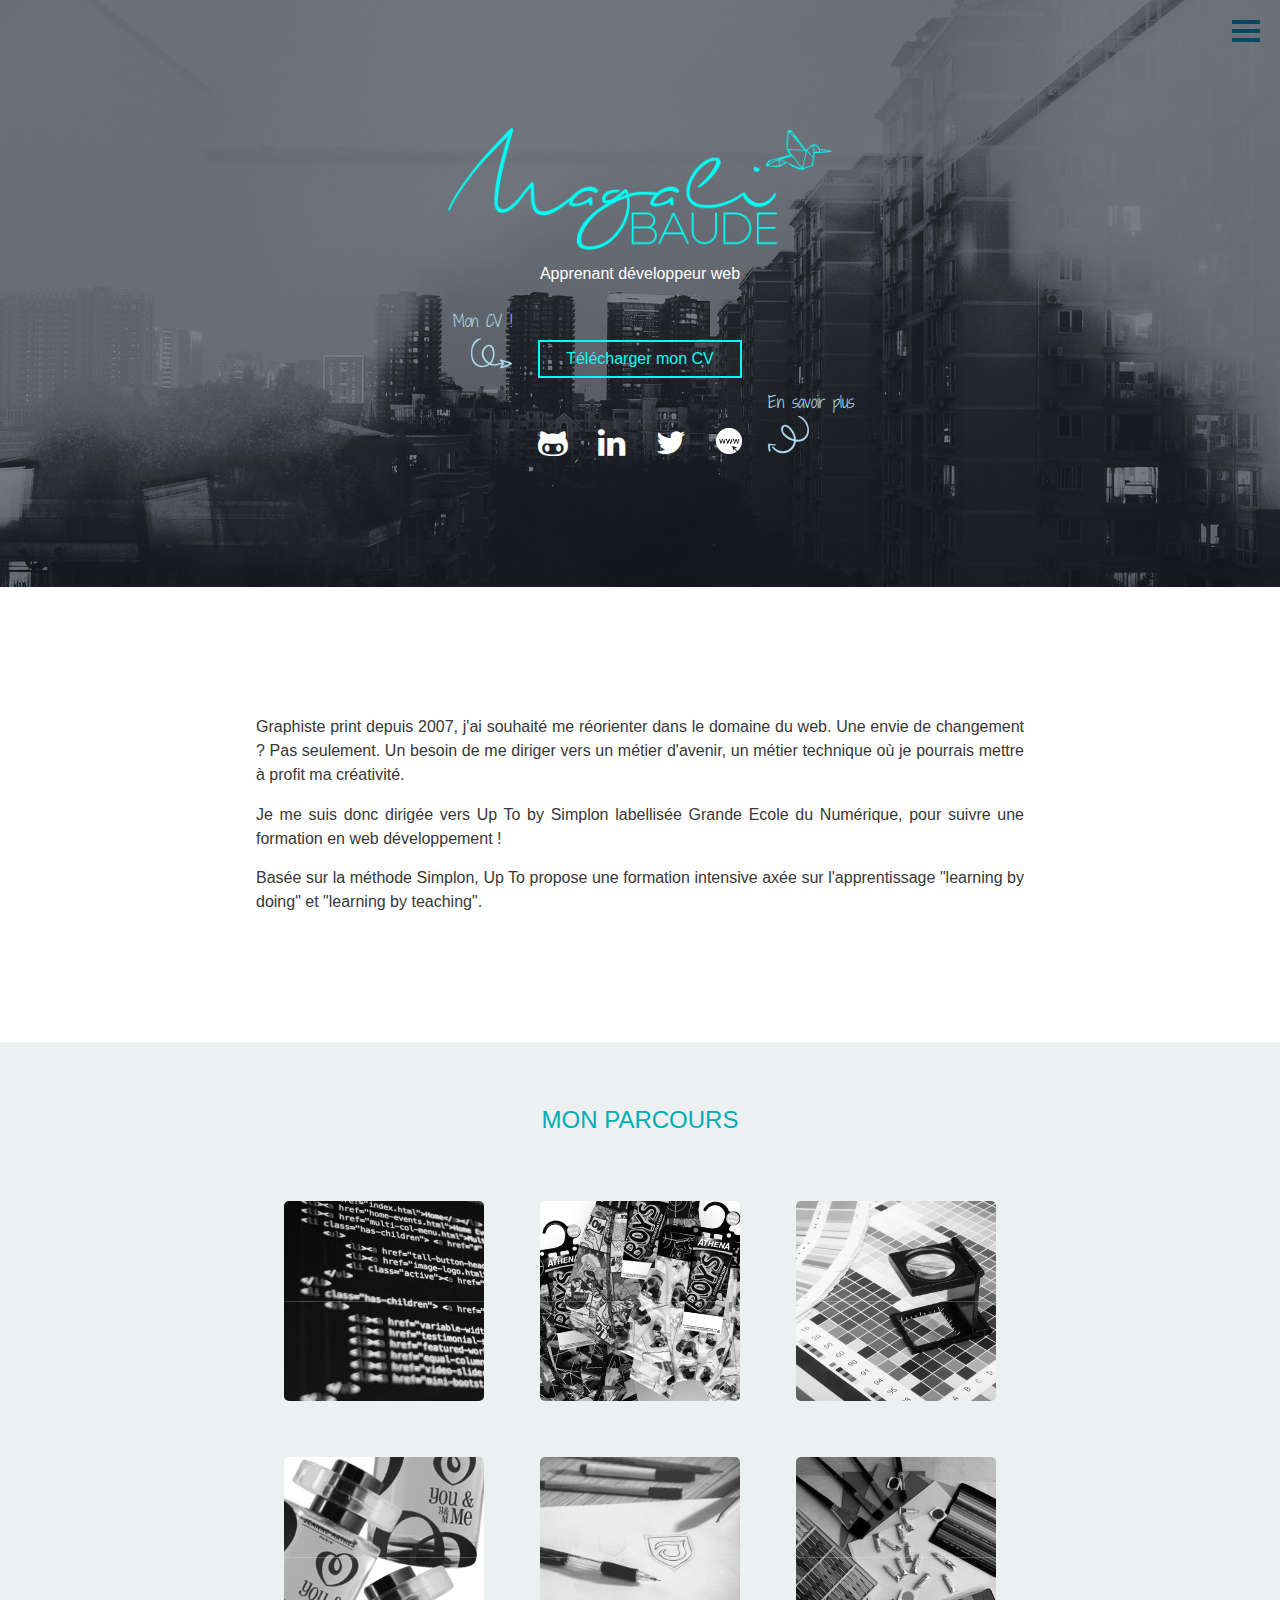
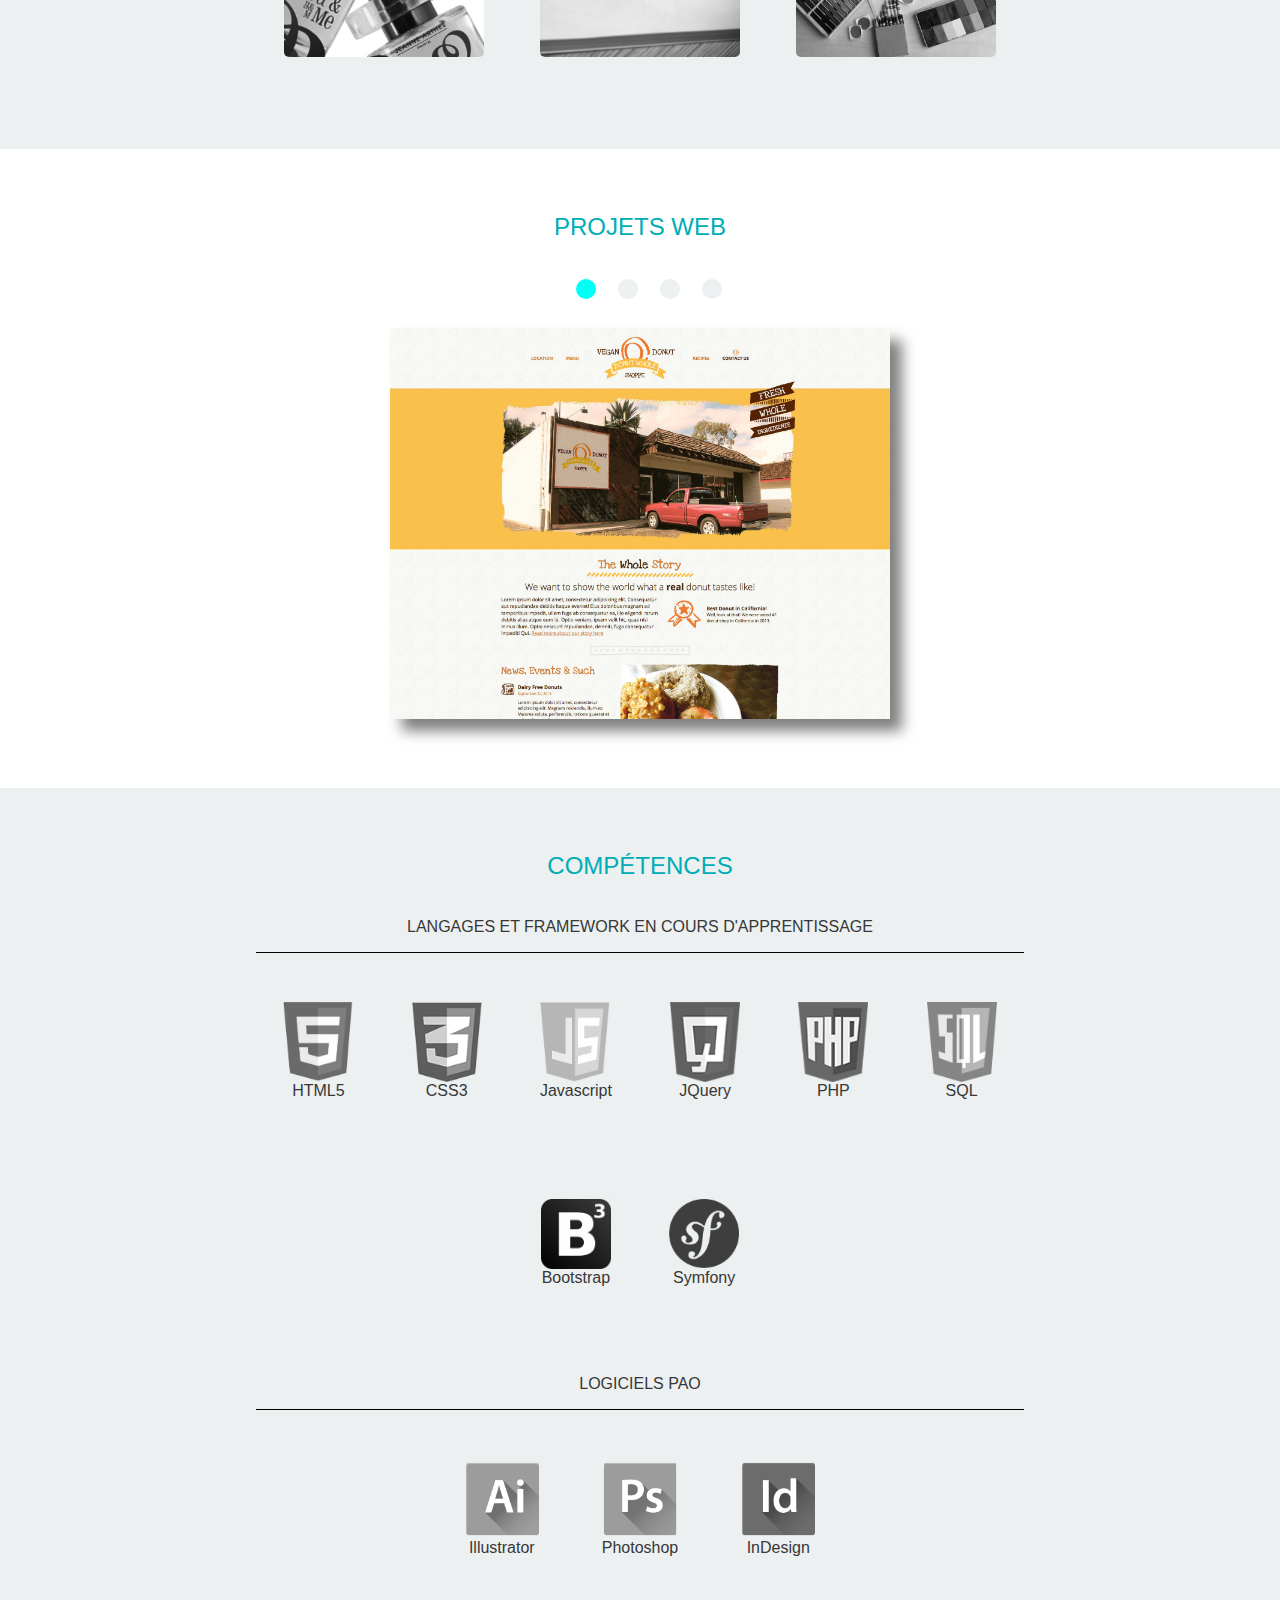
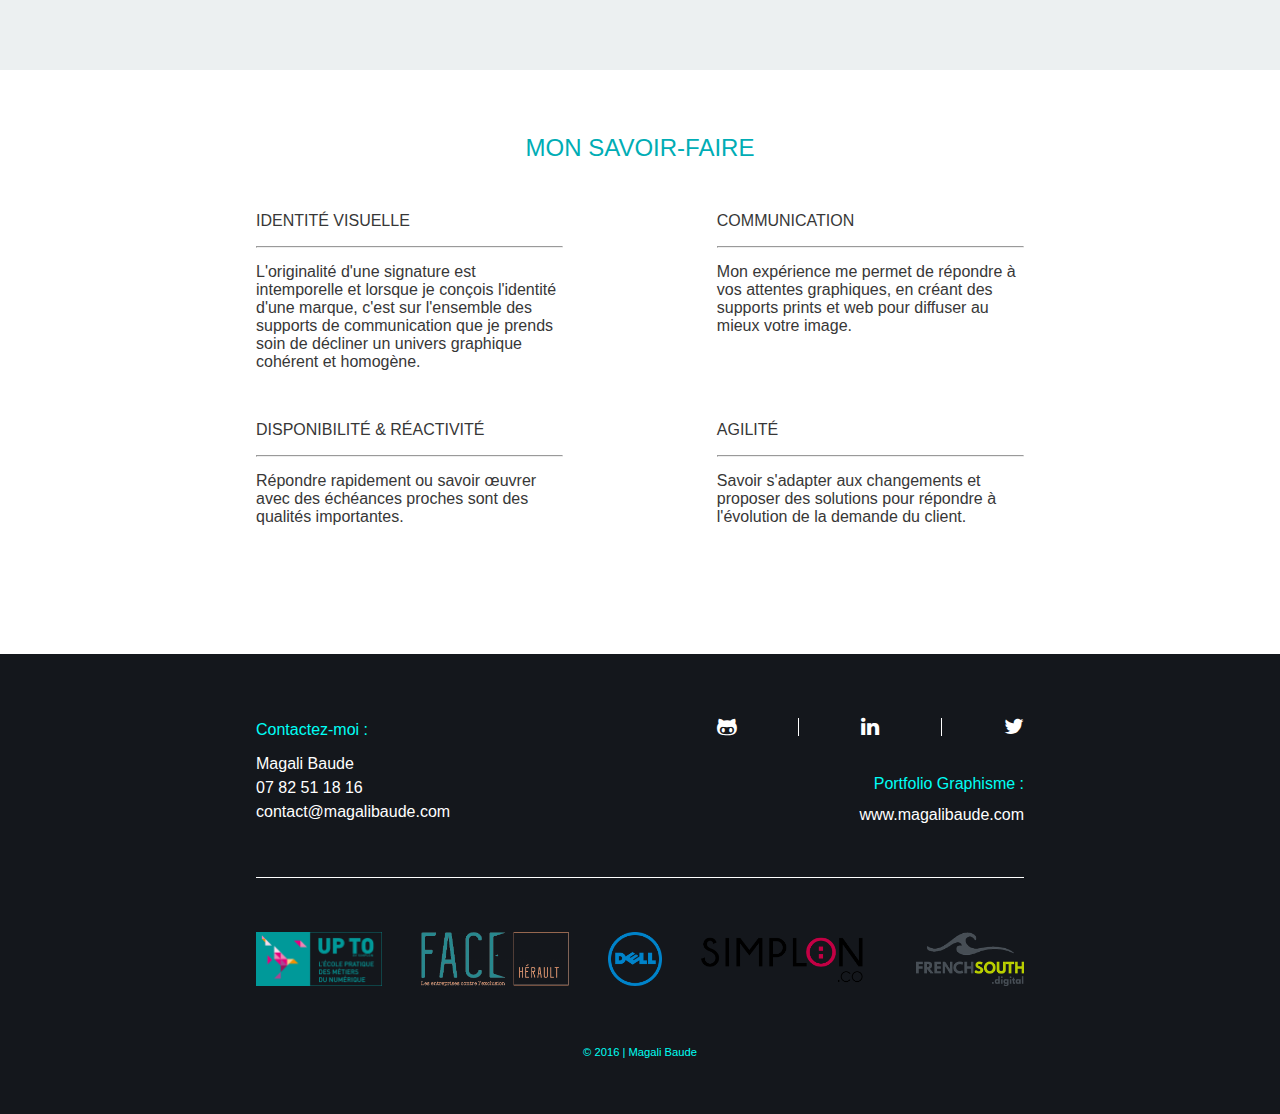
==== index.html @ 412b6a0e "nouveau dépot" ====
<!DOCTYPE html>
<html>
<head>
	<link rel="icon" type="image/png" href="images/favicon.png">

	<title>CV Magali Baude</title>

	<meta charset="utf-8">
	<link rel="stylesheet" href="css/normalize.css">
	<link rel="stylesheet" href="http://cdnjs.cloudflare.com/ajax/libs/font-awesome/4.6.3/css/font-awesome.min.css">
	<link rel="stylesheet" href="css/mosaique.css">
	<link rel="stylesheet" type="text/css" href="css/style.css">
</head>

<body>

	<!-- Menu ++++++++++++++++++++++++++ -->
	<div id="menu">
		<input class="burger-check" id="burger-check" type="checkbox"><label for="burger-check" class="burger"></label>
		<nav id="navigation1" class="navigation">
			<ul>
				<li><a href="#presentation" class="smoothScroll">Présentation</a></li>
				<li><a href="#parcours" class="smoothScroll">Parcours</a></li>
				<li><a href="#projets" class="smoothScroll">Projets Web</a></li>
				<li><a href="#competences" class="smoothScroll">Compétences</a></li>
				<li><a href="#savoir" class="smoothScroll">Mon Savoir-Faire</a></li>
				<li><a href="#contact" class="smoothScroll">Contact</a></li>
			</ul>
		</nav>
	</div>
	<!-- fin menu +++++++++++++++++++++ -->

	<!-- Header ++++++++++++++++++++++++ -->
	<header>

		<div class="titre">
			<img src="images/signature.png">
			<h1>Apprenant développeur web</h1>

			<div class="downloadcv">
				<div class="cv_left">
					<p>Mon CV !</p>
					<img src="images/swirly-arrow.svg">
				</div>
				<div class="cv_center">
					<div class="border">
						<a href="images/CV_Magali-Baude_2016.pdf" target="_blank">Télécharger mon CV</a>
						</div>
				</div>
				<div class="cv_right"></div>
			</div>

			<div class="suivre">
				<!-- <div class="container"> -->
					<div class="suivre_left"></div>

					<div class="social_icon">
						<a href="https://github.com/magbd" title="Github" target="_blank"><i class="fa fa-github-alt fa-2x" aria-hidden="true"></i></a>

						<a href="https://www.linkedin.com/in/magalibaude" title="Linkedin" target="_blank"><i class="fa fa-linkedin fa-2x" aria-hidden="true"></i></a>

						<a href="https://twitter.com/MagaliBaude" title="Twitter" target="_blank"><i class="fa fa-twitter fa-2x" aria-hidden="true"></i></a>

						<a href="http://magalibaude.com/" title="Portfolio Graphisme" target="_blank"><img src="images/internet_blanc.png"></a>
					</div>

					<div class="suivre_right">
					<p>En savoir plus</p>
						<img class="arrow" src="images/scribble.svg">
					</div>

				<!-- </div> -->
			</div>

		</div>

	</header>
	<!-- fin header +++++++++++++++++++++ -->

	<!-- Présentation ++++++++++++++++++ -->
	<div id="presentation">
		<div class="container">

			<div>
				<p>Graphiste print depuis 2007, j'ai souhaité me réorienter dans le domaine du web. Une envie de changement ? Pas seulement. Un besoin de me diriger vers un métier d'avenir, un métier technique où je pourrais mettre à profit ma créativité.</p>
				<p>Je me suis donc dirigée vers Up To by Simplon labellisée Grande Ecole du Numérique, pour suivre une formation en web développement !</p>
				<p>Basée sur la méthode Simplon, Up To propose une formation intensive axée sur l'apprentissage "learning by doing" et "learning by teaching".</p>
			</div>

		</div>
	</div>
	<!-- fin presentation ++++++++++++++++++ -->

	<!-- Parcours ++++++++++++++++++++++++++ -->
	<div id="parcours">
		<div class="container">

			<h2>Mon parcours</h2>
			<!--<hr>-->

			<!-- ///////////////// -->
			<div class='mosaique'>
				<ul>

					<li>
						<a class='normal' href='#'>
							<img src="images/200x200_web.jpg">

							<g>
								<path d='M 68.9708 24.8623 L 60.4554 2.3018 C 59.9641 0.7017 58.1628 -0.2583 56.5252 0.3817 L 1.9822 20.2222 C 0.3822 20.7022 -0.4179 22.6222 0.2222 24.2223 L 8.8624 47.7797 L 8.8624 35.1484 C 8.8624 29.5024 13.3425 24.8623 18.8857 24.8623 L 32.9442 24.8623 L 50.63 12.862 L 60.7829 24.8623 L 68.9708 24.8623 L 68.9708 24.8623 ZM 77.098 32.0625 L 18.8857 32.0625 C 17.2512 32.0625 16.0625 33.4511 16.0625 35.1484 L 16.0625 72.8491 C 16.0625 74.5477 17.2512 75.9375 18.8857 75.9375 L 77.098 75.9375 C 78.742 75.9375 79.9376 74.5477 79.9376 72.8491 L 79.9376 35.1484 C 79.9376 33.4511 78.742 32.0625 77.098 32.0625 L 77.098 32.0625 ZM 73.0626 68.0625 L 23.9375 68.0625 L 23.9375 61.0852 L 31.4704 43.7232 L 42.7696 57.6777 L 53.4138 46.8062 L 67.1695 41.9375 L 73.0626 55.0815 L 73.0626 68.0625 L 73.0626 68.0625 Z'></path>
							</g>
						</a>
						<div class='info'>
							<h3>2016 / 2017</h3>
							<p>Formation de 9 mois <br>Web Développeur</p>
							<img src="images/upto.png">
							<div class="lieu"><p>Montpellier (34)</p></div>
						</div>
					</li>

					<li>
						<a class='normal' href='#'>
							<img src="images/200x200_textile.jpg">
							<g>
								<path d='M 68.9708 24.8623 L 60.4554 2.3018 C 59.9641 0.7017 58.1628 -0.2583 56.5252 0.3817 L 1.9822 20.2222 C 0.3822 20.7022 -0.4179 22.6222 0.2222 24.2223 L 8.8624 47.7797 L 8.8624 35.1484 C 8.8624 29.5024 13.3425 24.8623 18.8857 24.8623 L 32.9442 24.8623 L 50.63 12.862 L 60.7829 24.8623 L 68.9708 24.8623 L 68.9708 24.8623 ZM 77.098 32.0625 L 18.8857 32.0625 C 17.2512 32.0625 16.0625 33.4511 16.0625 35.1484 L 16.0625 72.8491 C 16.0625 74.5477 17.2512 75.9375 18.8857 75.9375 L 77.098 75.9375 C 78.742 75.9375 79.9376 74.5477 79.9376 72.8491 L 79.9376 35.1484 C 79.9376 33.4511 78.742 32.0625 77.098 32.0625 L 77.098 32.0625 ZM 73.0626 68.0625 L 23.9375 68.0625 L 23.9375 61.0852 L 31.4704 43.7232 L 42.7696 57.6777 L 53.4138 46.8062 L 67.1695 41.9375 L 73.0626 55.0815 L 73.0626 68.0625 L 73.0626 68.0625 Z'></path>
							</g>
						</a>
						<div class='info'>
							<h3>2015 / 2013</h3>
							<p>Graphiste <br> Groupe Eminence</p>
							<img src="images/eminence.png">
							<div class="lieu"><p>Aimargues (30)</p></div>
						</div>
					</li>

					<li>
						<a class='normal' href='#'>
							<img src="images/200x200_imprimerie2.jpg">
							<g>
								<path d='M 68.9708 24.8623 L 60.4554 2.3018 C 59.9641 0.7017 58.1628 -0.2583 56.5252 0.3817 L 1.9822 20.2222 C 0.3822 20.7022 -0.4179 22.6222 0.2222 24.2223 L 8.8624 47.7797 L 8.8624 35.1484 C 8.8624 29.5024 13.3425 24.8623 18.8857 24.8623 L 32.9442 24.8623 L 50.63 12.862 L 60.7829 24.8623 L 68.9708 24.8623 L 68.9708 24.8623 ZM 77.098 32.0625 L 18.8857 32.0625 C 17.2512 32.0625 16.0625 33.4511 16.0625 35.1484 L 16.0625 72.8491 C 16.0625 74.5477 17.2512 75.9375 18.8857 75.9375 L 77.098 75.9375 C 78.742 75.9375 79.9376 74.5477 79.9376 72.8491 L 79.9376 35.1484 C 79.9376 33.4511 78.742 32.0625 77.098 32.0625 L 77.098 32.0625 ZM 73.0626 68.0625 L 23.9375 68.0625 L 23.9375 61.0852 L 31.4704 43.7232 L 42.7696 57.6777 L 53.4138 46.8062 L 67.1695 41.9375 L 73.0626 55.0815 L 73.0626 68.0625 L 73.0626 68.0625 Z'></path>
							</g>
						</a>
						<div class='info'>
							<h3>2012 / 2011</h3>
							<p>Opérateur PAO <br>Imprimerie Typ'offset</p>
							<img src="images/logo-typoffset_noir.png">
							<div class="lieu"><p>Béziers (34)</p></div>
						</div>
					</li>

					<li>
						<a class='normal' href='#'>
							<img src="images/200x200_parfum.jpg">
							<g>
								<path d='M 68.9708 24.8623 L 60.4554 2.3018 C 59.9641 0.7017 58.1628 -0.2583 56.5252 0.3817 L 1.9822 20.2222 C 0.3822 20.7022 -0.4179 22.6222 0.2222 24.2223 L 8.8624 47.7797 L 8.8624 35.1484 C 8.8624 29.5024 13.3425 24.8623 18.8857 24.8623 L 32.9442 24.8623 L 50.63 12.862 L 60.7829 24.8623 L 68.9708 24.8623 L 68.9708 24.8623 ZM 77.098 32.0625 L 18.8857 32.0625 C 17.2512 32.0625 16.0625 33.4511 16.0625 35.1484 L 16.0625 72.8491 C 16.0625 74.5477 17.2512 75.9375 18.8857 75.9375 L 77.098 75.9375 C 78.742 75.9375 79.9376 74.5477 79.9376 72.8491 L 79.9376 35.1484 C 79.9376 33.4511 78.742 32.0625 77.098 32.0625 L 77.098 32.0625 ZM 73.0626 68.0625 L 23.9375 68.0625 L 23.9375 61.0852 L 31.4704 43.7232 L 42.7696 57.6777 L 53.4138 46.8062 L 67.1695 41.9375 L 73.0626 55.0815 L 73.0626 68.0625 L 73.0626 68.0625 Z'></path>
							</g>
						</a>
						<div class='info'>
							<h3>2010 / 2007</h3>
							<p>Graphiste <br>Groupe Arthes</p>
							<img src="images/logo-arthes_noir.png">
							<div class="lieu"><p>Grasse (06)</p></div>
						</div>
					</li>

					<li>
						<a class='normal' href='#'>
							<img src="images/200x200_bts.jpg">
							<g>
								<path d='M 68.9708 24.8623 L 60.4554 2.3018 C 59.9641 0.7017 58.1628 -0.2583 56.5252 0.3817 L 1.9822 20.2222 C 0.3822 20.7022 -0.4179 22.6222 0.2222 24.2223 L 8.8624 47.7797 L 8.8624 35.1484 C 8.8624 29.5024 13.3425 24.8623 18.8857 24.8623 L 32.9442 24.8623 L 50.63 12.862 L 60.7829 24.8623 L 68.9708 24.8623 L 68.9708 24.8623 ZM 77.098 32.0625 L 18.8857 32.0625 C 17.2512 32.0625 16.0625 33.4511 16.0625 35.1484 L 16.0625 72.8491 C 16.0625 74.5477 17.2512 75.9375 18.8857 75.9375 L 77.098 75.9375 C 78.742 75.9375 79.9376 74.5477 79.9376 72.8491 L 79.9376 35.1484 C 79.9376 33.4511 78.742 32.0625 77.098 32.0625 L 77.098 32.0625 ZM 73.0626 68.0625 L 23.9375 68.0625 L 23.9375 61.0852 L 31.4704 43.7232 L 42.7696 57.6777 L 53.4138 46.8062 L 67.1695 41.9375 L 73.0626 55.0815 L 73.0626 68.0625 L 73.0626 68.0625 Z'></path>
							</g>
						</a>
						<div class='info'>
							<h3>2006 / 2004</h3>
							<p>BTS <br>Communication Visuelle <br>option graphisme, édition, publicité</p>
							<div class="lieu"><p>Lycée La Tourrache <br>Toulon (83)</p></div>

						</div>
					</li>

					<li>
						<a class='normal' href='#'>
							<img src="images/200x200_manaa.jpg">
							<g>
								<path d='M 68.9708 24.8623 L 60.4554 2.3018 C 59.9641 0.7017 58.1628 -0.2583 56.5252 0.3817 L 1.9822 20.2222 C 0.3822 20.7022 -0.4179 22.6222 0.2222 24.2223 L 8.8624 47.7797 L 8.8624 35.1484 C 8.8624 29.5024 13.3425 24.8623 18.8857 24.8623 L 32.9442 24.8623 L 50.63 12.862 L 60.7829 24.8623 L 68.9708 24.8623 L 68.9708 24.8623 ZM 77.098 32.0625 L 18.8857 32.0625 C 17.2512 32.0625 16.0625 33.4511 16.0625 35.1484 L 16.0625 72.8491 C 16.0625 74.5477 17.2512 75.9375 18.8857 75.9375 L 77.098 75.9375 C 78.742 75.9375 79.9376 74.5477 79.9376 72.8491 L 79.9376 35.1484 C 79.9376 33.4511 78.742 32.0625 77.098 32.0625 L 77.098 32.0625 ZM 73.0626 68.0625 L 23.9375 68.0625 L 23.9375 61.0852 L 31.4704 43.7232 L 42.7696 57.6777 L 53.4138 46.8062 L 67.1695 41.9375 L 73.0626 55.0815 L 73.0626 68.0625 L 73.0626 68.0625 Z'></path>
							</g>
						</a>
						<div class='info'>
							<h3>2004 / 2003</h3>
							<p>Mise à niveau <br>Arts Appliqués</p>
							<div class="lieu"><p>Lycée Jean Monnet<br>Montpellier (34)</p></div>
						</div>
					</li>
				</ul>
			</div>
			<!-- fin mosaique ///////////////// -->
		</div>
	</div>
	<!-- fin parcours ++++++++++++++++++++++++ -->

	<!-- Caroussel +++++++++++++++++++++++++++ -->
	<div id="projets" class="caroussel">
		<div class="container">

			<h2>Projets Web</h2>

			<div class='caroussel_diapo1'>
				<input checked id="carou_un" name="rotation" type="radio">
				<label for="carou_un"></label>
				<input id="carou_deux" name="rotation" type="radio">
				<label for="carou_deux"></label>
				<input id="carou_trois" name="rotation" type="radio">
				<label for="carou_trois"></label>
				<input id="carou_quatre" name="rotation" type="radio">
				<label for="carou_quatre"></label>
<!-- 				<input id="carou_cinq" name="rotation" type="radio">
				<label for="carou_cinq"></label>
				<input id="carou_six" name="rotation" type="radio">
				<label for="carou_six"></label>
				<input id="carou_sept" name="rotation" type="radio">
				<label for="carou_sept"></label>
				<input id="carou_huit" name="rotation" type="radio">
				<label for="carou_huit"></label> -->
				<div class="contenu_carou1">
					<div class="caroussel1">
						<a href="#"><img src="images/projet_donut.jpg" alt/></a>
						<a href="#"><img src="images/projet_onemillion.jpg" alt/></a>
						<a href="#"><img src="images/projet_obsidian.jpg" alt/></a>
						<a href="#"><img src="images/projet_createpro.jpg" alt/></a>
						<!-- <img src="images/test.jpg" alt/> -->
						<!-- <img src="images/test.jpg" alt/> -->
						<!-- <img src="images/test.jpg" alt/> -->
						<!-- <img src="images/test.jpg" alt/> -->
					</div>
				</div>
			</div>

		</div>
	</div>
	<!-- fin carroussel +++++++++++++++++++++ -->

	<!-- Competences ++++++++++++++++++++++++ -->
	<div id="competences">
		<div class="container">

			<h2>Compétences</h2>

			<div class="web">
				<h4>Langages et framework en cours d'apprentissage</h4>

				<div class="pictos ligne1">
					<div class="element">
						<img src="images/html_logo.png">
						<p>HTML5</p>
					</div>
					<div class="element">
						<img src="images/css_logo.png">
						<p>CSS3</p>
					</div>
					<div class="element">
						<img src="images/js_logo.png">
						<p>Javascript</p>
					</div>
					<div class="element">
						<img src="images/jquery-couleur.png">
						<p>JQuery</p>
					</div>
					<div class="element">
						<img src="images/php-couleur.png">
						<p>PHP</p>
					</div>
					<div class="element">
						<img src="images/sql-couleur_03.png">
						<p>SQL</p>
					</div>
				</div>

					<div class="pictos">
						<div class="element">
							<img src="images/bootstrap_logo.png">
							<p>Bootstrap</p>
						</div>
						<div class="element">
							<img src="images/symphony-couleur.png">
							<p>Symfony</p>
						</div>
					</div>

			</div>

			<div class="pao">
				<h4>Logiciels PAO</h4>
				<div class="pictos ligne1">
					<div class="element">
						<img src="images/illustrator-icon.png">
						<p>Illustrator</p>
					</div>
					<div class="element">
						<img src="images/photoshop-icon.png">
						<p>Photoshop</p>
					</div>
					<div class="element">
						<img src="images/indesign-icon.png">
						<p>InDesign</p>
					</div>
				</div>

			</div>

		</div>
	</div>
	<!-- fin compétences ++++++++++++++++++++++++ -->


	<!-- Savoir-Faire ++++++++++++++++++++++++++++ -->
	<div id="savoir">
		<div class="container">
			<h2>Mon savoir-faire</h2>

			<div class="ligne">
				<div class="col">
					<h4>Identité visuelle</h4>
					<hr>
					<p>L'originalité d'une signature est intemporelle et lorsque je conçois l'identité d'une marque, c'est sur l'ensemble des supports de communication que je prends soin de décliner un univers graphique cohérent et homogène.</p>
				</div>
				<div class="col">
					<h4>Communication</h4>
					<hr>
					<p>Mon expérience me permet de répondre à vos attentes graphiques, en créant des supports prints et web pour diffuser au mieux votre image.</p>
				</div>
			</div>

			<div class="ligne">
				<div class="col">
					<h4>Disponibilité & réactivité</h4>
					<hr>
					<p>Répondre rapidement ou savoir œuvrer avec des échéances proches sont des qualités importantes.</p>
				</div>
				<div class="col">
					<h4>Agilité</h4>
					<hr>
					<p>Savoir s'adapter aux changements et proposer des solutions pour répondre à l'évolution de la demande du client.</p>
				</div>
			</div>

		</div>
	</div>
	<!-- fin Savoir-Faire ++++++++++++++++++++++++++++++++ -->

	<!-- Footer +++++++++++++++++++++++++++++++++++++ -->
	<footer id="contact">
		<div class="container">

			<div class="footer_ligne">
				<div class="footer_col">
					<p class="bleu">Contactez-moi :</p>
					<p>Magali Baude</p>
					<p>07 82 51 18 16</p>
					<p>contact@magalibaude.com</p>

				</div>
				<div class="footer_col">
					<div class="footer_part1col2">
						<a href="https://github.com/magbd" title="Github" target="_blank"><i class="fa fa-github-alt fa-lg" aria-hidden="true"></i></a>
						<a href="https://www.linkedin.com/in/magalibaude" title="Linkedin" target="_blank"><i class="fa fa-linkedin fa-lg" aria-hidden="true"></i></a>
						<a href="https://twitter.com/MagaliBaude" title="Twitter" target="_blank"><i class="fa fa-twitter fa-lg" aria-hidden="true"></i></a>
					</div>

					<div class="footer_part2col2">
						<p class="bleu">Portfolio Graphisme :</p>
						<a href="http://magalibaude.com/"  target="_blank">www.magalibaude.com</a>

					</div>

				</div>
			</div>

			<div class="footer_ligne">
				<div class="partenaire">
					<img src="images/upto.png">
				</div>
				<div class="partenaire">
					<img src="images/face-herault.png">
				</div>
				<div class="partenaire">
					<img src="images/dell.png">
				</div>
				<div class="partenaire">
					<img src="images/simplon.png">
				</div>
				<div class="partenaire">
					<img src="images/FSD-Logo.png">
				</div>
			</div>

			<div class="footer_ligne">
				<p class="mentions">© 2016 | Magali Baude</p>
			</div>

		</div>
	</footer>
	<!-- fin footer +++++++++++++++++++++++++++++++++++ -->



</body>

<script type="text/javascript" src="http://ajax.googleapis.com/ajax/libs/jquery/1.7.1/jquery.min.js"></script>
<script type="text/javascript" src="js/mosaique.js"></script>

</html>
---- css/mosaique.css ----
/*@import url(http://fonts.googleapis.com/css?family=Bree+Serif);*/
/* the important bits */
#parcours li {
  -webkit-perspective: 400px;
  perspective: 400px;
}


  .in-top .info {
    -webkit-transform-origin: 50% 0%;
    transform-origin: 50% 0%;
    -webkit-animation: in-top 300ms ease 0ms 1 forwards;
    animation: in-top 300ms ease 0ms 1 forwards;
  }

  .in-right .info {
    -webkit-transform-origin: 100% 0%;
    transform-origin: 100% 0%;
    -webkit-animation: in-right 300ms ease 0ms 1 forwards;
    animation: in-right 300ms ease 0ms 1 forwards;
  }

  .in-bottom .info {
    -webkit-transform-origin: 50% 100%;
    transform-origin: 50% 100%;
    -webkit-animation: in-bottom 300ms ease 0ms 1 forwards;
    animation: in-bottom 300ms ease 0ms 1 forwards;
  }

  .in-left .info {
    -webkit-transform-origin: 0% 0%;
    transform-origin: 0% 0%;
    -webkit-animation: in-left 300ms ease 0ms 1 forwards;
    animation: in-left 300ms ease 0ms 1 forwards;
  }

  .out-top .info {
    -webkit-transform-origin: 50% 0%;
    transform-origin: 50% 0%;
    -webkit-animation: out-top 300ms ease 0ms 1 forwards;
    animation: out-top 300ms ease 0ms 1 forwards;
  }

  .out-right .info {
    -webkit-transform-origin: 100% 50%;
    transform-origin: 100% 50%;
    -webkit-animation: out-right 300ms ease 0ms 1 forwards;
    animation: out-right 300ms ease 0ms 1 forwards;
  }

  .out-bottom .info {
    -webkit-transform-origin: 50% 100%;
    transform-origin: 50% 100%;
    -webkit-animation: out-bottom 300ms ease 0ms 1 forwards;
    animation: out-bottom 300ms ease 0ms 1 forwards;
  }

  .out-left .info {
    -webkit-transform-origin: 0% 0%;
    transform-origin: 0% 0%;
    -webkit-animation: out-left 300ms ease 0ms 1 forwards;
    animation: out-left 300ms ease 0ms 1 forwards;
  }

  @-webkit-keyframes in-top {
    from {
      -webkit-transform: rotate3d(-1, 0, 0, 90deg);
      transform: rotate3d(-1, 0, 0, 90deg);
    }
    to {
      -webkit-transform: rotate3d(0, 0, 0, 0deg);
      transform: rotate3d(0, 0, 0, 0deg);
    }
  }

  @keyframes in-top {
    from {
      -webkit-transform: rotate3d(-1, 0, 0, 90deg);
      transform: rotate3d(-1, 0, 0, 90deg);
    }
    to {
      -webkit-transform: rotate3d(0, 0, 0, 0deg);
      transform: rotate3d(0, 0, 0, 0deg);
    }
  }
  @-webkit-keyframes in-right {
    from {
      -webkit-transform: rotate3d(0, -1, 0, 90deg);
      transform: rotate3d(0, -1, 0, 90deg);
    }
    to {
      -webkit-transform: rotate3d(0, 0, 0, 0deg);
      transform: rotate3d(0, 0, 0, 0deg);
    }
  }
  @keyframes in-right {
    from {
      -webkit-transform: rotate3d(0, -1, 0, 90deg);
      transform: rotate3d(0, -1, 0, 90deg);
    }
    to {
      -webkit-transform: rotate3d(0, 0, 0, 0deg);
      transform: rotate3d(0, 0, 0, 0deg);
    }
  }
  @-webkit-keyframes in-bottom {
    from {
      -webkit-transform: rotate3d(1, 0, 0, 90deg);
      transform: rotate3d(1, 0, 0, 90deg);
    }
    to {
      -webkit-transform: rotate3d(0, 0, 0, 0deg);
      transform: rotate3d(0, 0, 0, 0deg);
    }
  }
  @keyframes in-bottom {
    from {
      -webkit-transform: rotate3d(1, 0, 0, 90deg);
      transform: rotate3d(1, 0, 0, 90deg);
    }
    to {
      -webkit-transform: rotate3d(0, 0, 0, 0deg);
      transform: rotate3d(0, 0, 0, 0deg);
    }
  }
  @-webkit-keyframes in-left {
    from {
      -webkit-transform: rotate3d(0, 1, 0, 90deg);
      transform: rotate3d(0, 1, 0, 90deg);
    }
    to {
      -webkit-transform: rotate3d(0, 0, 0, 0deg);
      transform: rotate3d(0, 0, 0, 0deg);
    }
  }
  @keyframes in-left {
    from {
      -webkit-transform: rotate3d(0, 1, 0, 90deg);
      transform: rotate3d(0, 1, 0, 90deg);
    }
    to {
      -webkit-transform: rotate3d(0, 0, 0, 0deg);
      transform: rotate3d(0, 0, 0, 0deg);
    }
  }
  @-webkit-keyframes out-top {
    from {
      -webkit-transform: rotate3d(0, 0, 0, 0deg);
      transform: rotate3d(0, 0, 0, 0deg);
    }
    to {
      -webkit-transform: rotate3d(-1, 0, 0, 104deg);
      transform: rotate3d(-1, 0, 0, 104deg);
    }
  }
  @keyframes out-top {
    from {
      -webkit-transform: rotate3d(0, 0, 0, 0deg);
      transform: rotate3d(0, 0, 0, 0deg);
    }
    to {
      -webkit-transform: rotate3d(-1, 0, 0, 104deg);
      transform: rotate3d(-1, 0, 0, 104deg);
    }
  }
  @-webkit-keyframes out-right {
    from {
      -webkit-transform: rotate3d(0, 0, 0, 0deg);
      transform: rotate3d(0, 0, 0, 0deg);
    }
    to {
      -webkit-transform: rotate3d(0, -1, 0, 104deg);
      transform: rotate3d(0, -1, 0, 104deg);
    }
  }
  @keyframes out-right {
    from {
      -webkit-transform: rotate3d(0, 0, 0, 0deg);
      transform: rotate3d(0, 0, 0, 0deg);
    }
    to {
      -webkit-transform: rotate3d(0, -1, 0, 104deg);
      transform: rotate3d(0, -1, 0, 104deg);
    }
  }
  @-webkit-keyframes out-bottom {
    from {
      -webkit-transform: rotate3d(0, 0, 0, 0deg);
      transform: rotate3d(0, 0, 0, 0deg);
    }
    to {
      -webkit-transform: rotate3d(1, 0, 0, 104deg);
      transform: rotate3d(1, 0, 0, 104deg);
    }
  }
  @keyframes out-bottom {
    from {
      -webkit-transform: rotate3d(0, 0, 0, 0deg);
      transform: rotate3d(0, 0, 0, 0deg);
    }
    to {
      -webkit-transform: rotate3d(1, 0, 0, 104deg);
      transform: rotate3d(1, 0, 0, 104deg);
    }
  }
  @-webkit-keyframes out-left {
    from {
      -webkit-transform: rotate3d(0, 0, 0, 0deg);
      transform: rotate3d(0, 0, 0, 0deg);
    }
    to {
      -webkit-transform: rotate3d(0, 1, 0, 104deg);
      transform: rotate3d(0, 1, 0, 104deg);
    }
  }
  @keyframes out-left {
    from {
      -webkit-transform: rotate3d(0, 0, 0, 0deg);
      transform: rotate3d(0, 0, 0, 0deg);
    }
    to {
      -webkit-transform: rotate3d(0, 1, 0, 104deg);
      transform: rotate3d(0, 1, 0, 104deg);
    }
  }

  #parcours li {
    position: relative;
    float: left;
    width: 200px;
    height: 200px;
    margin: 28px;
    padding: 0;
    list-style: none;
  }
  #parcours li a {
    display: inline-block;
    vertical-align: top;
    text-decoration: none;
    border-radius: 4px;
  }
  #parcours li h3 {
    margin: 0;
    font-size: 16px;
  }

  #parcours li p {
    font-size: 12px;
    line-height: 1.5;
  }
  #parcours li .normal {
    width: 100%;
    height: 100%;
    background-color: #ECF0F1;
    color: rgba(52, 73, 94, 0.6);
    box-shadow: inset 0 2px 20px #e6ebed;
    text-align: center;
    font-size: 50px;
    line-height: 200px;
  }
  #parcours li .normal img {
    pointer-events: none;
    width: 100%;
    border-radius: 5px;
    /*noir et blanc*/
    filter: grayscale(100%);
    -webkit-filter: grayscale(100%);
    -moz-filter: grayscale(100%);
    -ms-filter: grayscale(100%);
    -o-filter: grayscale(100%);
  }
  #parcours li .normal img path {
    fill: rgba(52, 73, 94, 0.2);
  }

  #parcours * {
    box-sizing: border-box;
  }
---- css/style.css ----
@import url(http://fonts.googleapis.com/css?family=Bree+Serif);
@import url('https://fonts.googleapis.com/css?family=Shadows+Into+Light+Two');

body {
	margin: 0 auto;
	padding: 0;
	font-family: sans-serif;
	color: #373737;
	height: 100%;
}

.container {
	width: 60%;
	margin: 0 auto;
}

/*MENU //////////////////////////////////*/
#menu {
	position: fixed;
	text-align: right;
	width: 100%;
	top: 20px;
	right: 20px;
	color: #0C4762;
}

#menu .burger {
  display: inline-block;

  /*position: fixed;*/
  border: 0;
  background: none;
  outline: 0;
  padding: 0;
  cursor: pointer;
  border-bottom: 4px solid currentColor;
  width: 28px;
  transition: border-bottom 1s ease-in-out;
  -webkit-transition: border-bottom 1s ease-in-out;
}
#menu .burger::-moz-focus-inner {
  border: 0;
  padding: 0;
}
#menu .burger:before {
  content: "";
  display: block;
  border-bottom: 4px solid currentColor;
  width: 100%;
  margin-bottom: 5px;
  transition: -webkit-transform 0.5s ease-in-out;
  transition: transform 0.5s ease-in-out;
  transition: transform 0.5s ease-in-out, -webkit-transform 0.5s ease-in-out;
  -webkit-transition: -webkit-transform 0.5s ease-in-out;
}
#menu .burger:after {
  content: "";
  display: block;
  border-bottom: 4px solid currentColor;
  width: 100%;
  margin-bottom: 5px;
  transition: -webkit-transform 0.5s ease-in-out;
  transition: transform 0.5s ease-in-out;
  transition: transform 0.5s ease-in-out, -webkit-transform 0.5s ease-in-out;
  -webkit-transition: -webkit-transform 0.5s ease-in-out;
}

#menu .burger-check {
  display: none;
}

#menu .burger-check:checked ~ .burger {
  border-bottom: 4px solid transparent;
  transition: border-bottom 0.8s ease-in-out;
  -webkit-transition: border-bottom 0.8s ease-in-out;
}
#menu .burger-check:checked ~ .burger:before {
  transform: rotate(-405deg) translateY(1px) translateX(-3px);
  -webkit-transform: rotate(-405deg) translateY(1px) translateX(-3px);
  transition: -webkit-transform 0.5s ease-in-out;
  transition: transform 0.5s ease-in-out;
  transition: transform 0.5s ease-in-out, -webkit-transform 0.5s ease-in-out;
  -webkit-transition: -webkit-transform 0.5s ease-in-out;
}
#menu .burger-check:checked ~ .burger:after {
  transform: rotate(405deg) translateY(-4px) translateX(-5px);
  -webkit-transform: rotate(405deg) translateY(-4px) translateX(-5px);
  transition: -webkit-transform 0.5s ease-in-out;
  transition: transform 0.5s ease-in-out;
  transition: transform 0.5s ease-in-out, -webkit-transform 0.5s ease-in-out;
  -webkit-transition: -webkit-transform 0.5s ease-in-out;
}

#menu .navigation {
	/*position: fixed;*/
  overflow: hidden;
  max-height: 0;
  -webkit-transition: max-height 0.5s ease-in-out;
  transition: max-height 0.5s ease-in-out;
}


#menu .burger-check:checked ~ .navigation {
  max-height: 500px;
  -webkit-transition: max-height 0.5s ease-in-out;
  transition: max-height 0.5s ease-in-out;
}

#menu body {
  background-color: floralwhite;
  font-family: 'Libre Baskerville', serif;
  font-style: italic;
  font-size: 30px;
  text-align: center;
}

#menu a {
  color: inherit;
}

/*#menu small {
  font-size: 14px;
}*/

#menu ul {
  margin: 0;
  padding: 0;
}

#menu li {
  list-style: none;
  font-size: 1em;
  padding: 5px 0;
}
#menu li a {
  text-decoration: none;
}
#menu li a:hover {
  /*text-decoration: underline;*/
  color: #00ADB5;
}

/*HEADER ////////////////////////////////////*/
header {
	background-image: url("../images/2000px_background.jpg");
	background-size: cover;
	background-repeat: no-repeat;
	background-blend-mode: soft-light;
	background-color: #393E46;
	text-align: center;
	color: white
}
/*--------------------------*/
.titre {
	padding: 10% 0;
}

.titre img {
	width: 30%;
	color: #00FFF5;
}


.titre h1 {
	color: white;
	font-size: 1em;
	font-weight: normal;
	margin-bottom: 2%;
}
/*--------------------------*/
.downloadcv {
	margin-bottom: 1%;
	width: 100%;
	display: flex;
	flex-direction: row;
	justify-content: center;
	/*align-items: center;*/
}

.cv_left, .cv_right {
	/*justify-content: flex-end;*/
	text-align: right;
	width: 40%;
}

.cv_left img {
	width: 8%;
}

.cv_center {
	display: flex;
	justify-content: center;
	align-self: flex-end;
	width: 20%;
}

.border {
	width: 80%;
	border: solid #00FFF5 2px;
	padding: 8px;
}

.downloadcv a {
	text-decoration: none;
	color: #00FFF5;
	/*padding: 5% 5%;*/
	/*border: solid #00FFF5 2px;*/
}


.cv_left p, .suivre div p {
	font-family: 'Shadows Into Light Two', cursive;
	color: #A8D8EA;
}

/*ANIMATION*/
.cv_left p, .cv_left img {
	 animation-duration: 3s;
  	animation-name: slideleft;
}


@keyframes slideleft {
  from {
    margin-right: 50%;
  }

  to {
   margin-right: 0;
  }
}
/*-----*/
/*--------------------------*/
.suivre {
	display: flex;
	flex-direction: row;
	justify-content: center;
	width: 100%;
}

.suivre_right, .suivre_left {
	width: 40%;
}

.social_icon {
	align-self: flex-end;
	width: 20%;
}

.suivre_right {
	text-align: left;
}

.suivre_right img {
	width: 8%;
	transform: scaleX(-1);
	/*transformation pour différents navigateur*/
	-moz-transform: scaleX(-1);
    -o-transform: scaleX(-1);
    -webkit-transform: scaleX(-1);
    filter: FlipH;
    -ms-filter: "FlipH";
}

.suivre a {
	padding: 0 5%;
	color: white;
}

.social_icon a img {
	width: 26px;
	height: 26px;
}
/*ANIMATION TAILLE LOGOS*/
.social_icon i, .social_icon img {
	transition: transform 1s;
}

.social_icon i:hover, .social_icon img:hover {
	transform: scale(2);
}
/*-----*/
/*ANIMATION*/
.suivre_right p, .arrow {
	 animation-duration: 3s;
  	animation-name: slideright;
}


@keyframes slideright {
  from {
    margin-left: 50%;
  }

  to {
   margin-left: 0;
  }
}
/*-----*/
/*HEADER RESPONSIVE////////////////*/
@media (max-width:768px) {
	.titre img {
	    width: 40%;
	}
	.titre h1 {
		font-size: 0.5em;
	}
	.downloadcv a  {
		font-size: 0.5em;
	}
	.border {
		border: solid #00FFF5 1px;
		padding: 4px;
	}
	.cv_center {
		width: 40%;
	}
	.social_icon {
		width: 50%;
	}
	.cv_left, .cv_right {
		width: 30%;
	}
	.suivre_right, .suivre_left{
		width: 25%;
	}
	.cv_left img {
    /*width: 7%;*/
	}
	.cv_left p, .suivre p {
		font-size: 0.6em;
	}
	.fa-2x {
    font-size: 1em;
	}
	.suivre .social_icon a img {
		width: 15px;
		height: 15px;
	}
}
/*FIN HEADER RESPONSIVE////////////////*/
/*PRESENTATION ////////////////////////////////*/
#presentation {
	padding: 10% 0;
	text-align: justify;
}

#presentation p {
	line-height: 1.5em;
}

#presentation p:nth-child(2){
	margin: 2% 0;
}
/* PARCOURS ///////////////////////////////*/
h2 {
	text-align: center;
	text-transform: uppercase;
	font-weight: normal;
	margin-bottom: 5%;
	color: #00ADB5;
}

/*hr {
	width: 50px;
	height: 3px;
	border: none;
	background-color: #00ADB5;
}*/

#parcours {
	background-color: #ECF0F1;
	padding: 5% 0;
	text-align: justify;
}

.mosaique {
	display: flex;
	/*flex-flow: row wrap;*/
	margin: 0 auto;
}

.mosaique ul {
	display: flex;
	flex-flow: row wrap;
	justify-content: center;
}

.mosaique h3 {
	color: #00ADB5;
	margin-bottom: 5%;
}

.mosaique p {
	color: #373737;
}

.lieu {
	margin-top: 5%;
	border-left: solid 1px #373737;
}

.lieu p {
	font-size: 0.6em;
	margin-top: 5%;
	padding-left: 3%;
}

.info {
	-webkit-transform: rotate3d(1, 0, 0, 90deg);
	transform: rotate3d(1, 0, 0, 90deg);
	width: 100%;
	height: 100%;
	padding: 20px;
	position: absolute;
	top: 0;
	left: 0;
	border-radius: 4px;
	pointer-events: none;
	background-color: #ECF0F1;
}

.info img {
	margin-top: 5%;
	width: 100%;
}

/*CAROUSSEL////////////////////////////////*/
.caroussel {
	margin-top: 5%;
	margin-bottom: 10%;
}

.caroussel1 {
	margin-top: 5%;

	/*margin-bottom: 20%;*/
}

.caroussel1 img {
	width: 100%;
}

input {
	visibility: hidden;
}

*{margin:0;padding:0;-webkit-box-sizing:border-box;box-sizing:border-box}
/*****carrousel 3d avec navigation*****/

.caroussel_diapo1{
	position:relative;
	text-align:center;
	margin:0 auto;
	/*margin-top: 5%;*/
}


.contenu_carou1 {
	text-align:left;
	width:500px;
	height:332px;
	margin:10px auto 40px auto;
	-webkit-perspective:4000px;
	perspective:4000px}


	.caroussel1{
		-webkit-transform-style:preserve-3d;
		transform-style:preserve-3d;
		position:relative;
		width:500px;
		height:332px;
		transition:1s}



		.caroussel1 a {
			position:absolute;
			outline:1px solid transparent;
			-webkit-backface-visibility:hidden;
			backface-visibility:hidden;
			transition:1s}

			.caroussel1 a{filter:blur(3px);-webkit-filter:blur(3px);opacity:.8}
			.caroussel1 a:nth-child(1){-webkit-transform:translate3d(0,0,270px) scale(.8);transform:translate3d(0,0,270px) scale(.8)}
			.caroussel1 a:nth-child(2){-webkit-transform:rotateY(90deg) translateZ(270px) scale(.8);transform:rotateY(90deg) translateZ(270px) scale(.8)}
			.caroussel1 a:nth-child(3){-webkit-transform:rotateY(180deg) translateZ(270px) scale(.8);transform:rotateY(180deg) translateZ(270px) scale(.8)}
			.caroussel1 a:nth-child(4){-webkit-transform:rotateY(270deg) translateZ(270px) scale(.8);transform:rotateY(270deg) translateZ(270px) scale(.8)}
			/*.caroussel1 img:nth-child(5){-webkit-transform:rotateY(180deg) translateZ(540px) scale(.8);transform:rotateY(180deg) translateZ(540px) scale(.8)}*/
			/*.caroussel1 img:nth-child(6){-webkit-transform:rotateY(225deg) translateZ(540px) scale(.8);transform:rotateY(225deg) translateZ(540px) scale(.8)}*/
			/*.caroussel1 img:nth-child(7){-webkit-transform:rotateY(270deg) translateZ(540px) scale(.8);transform:rotateY(270deg) translateZ(540px) scale(.8)}*/
			/*.caroussel1 img:nth-child(8){-webkit-transform:rotateY(315deg) translateZ(540px) scale(.8);transform:rotateY(315deg) translateZ(540px) scale(.8)}*/

			.caroussel_diapo1 input[type=radio] + label {
				cursor:pointer;
				background:#ECF0F1;
				display:inline-block;
				width:20px;
				border-radius:50%;
				height:20px}

				.caroussel_diapo1 input[type=radio]:checked + label{background:#00FFF5}

				.caroussel_diapo1 label{background:#00FFF5}



				.caroussel_diapo1 input[name="rotation"]:checked ~ .contenu_carou1 .caroussel1 a:nth-child(n){filter:drop-shadow(12px 12px 7px hsla(0,0%,0%,.5))}

				/*gauche*/
				.caroussel_diapo1 #carou_un:checked ~ .contenu_carou1 .caroussel1{-webkit-transform:translateZ(-270px);transform:translateZ(-270px)}
				.caroussel_diapo1 #carou_deux:checked ~ .contenu_carou1 .caroussel1{-webkit-transform:translateZ(-270px) rotateY(-90deg);transform:translateZ(-270px) rotateY(-90deg)}
				.caroussel_diapo1 #carou_trois:checked ~ .contenu_carou1 .caroussel1{-webkit-transform:translateZ(-270px) rotateY(-180deg);transform:translateZ(-270px) rotateY(-180deg)}
				.caroussel_diapo1 #carou_quatre:checked ~ .contenu_carou1 .caroussel1{-webkit-transform:translateZ(-270px) rotateY(-270deg);transform:translateZ(-270px) rotateY(-270deg)}
				/*.caroussel_diapo1 #carou_cinq:checked ~ .contenu_carou1 .caroussel1{-webkit-transform:translateZ(-540px) rotateY(-180deg);transform:translateZ(-540px) rotateY(-180deg)}*/
				/*.caroussel_diapo1 #carou_six:checked ~ .contenu_carou1 .caroussel1{-webkit-transform:translateZ(-540px) rotateY(-225deg);transform:translateZ(-540px) rotateY(-225deg)}*/
				/*.caroussel_diapo1 #carou_sept:checked ~ .contenu_carou1 .caroussel1{-webkit-transform:translateZ(-540px) rotateY(-270deg);transform:translateZ(-540px) rotateY(-270deg)}*/
				/*.caroussel_diapo1 #carou_huit:checked ~ .contenu_carou1 .caroussel1{-webkit-transform:translateZ(-540px) rotateY(-315deg);transform:translateZ(-540px) rotateY(-315deg)}*/


				/*droite*/
				.caroussel_diapo1 #carou_un:checked ~ .contenu_carou1 .caroussel1 a:nth-child(1){-webkit-transform:translateZ(270px) scale(1);transform:translateZ(270px) scale(1);opacity:1}
				.caroussel_diapo1 #carou_deux:checked ~ .contenu_carou1 .caroussel1 a:nth-child(2){-webkit-transform:rotateY(90deg) translateZ(270px) scale(1);transform:rotateY(90deg) translateZ(270px) scale(1);opacity:1}
				.caroussel_diapo1 #carou_trois:checked ~ .contenu_carou1 .caroussel1 a:nth-child(3){-webkit-transform:rotateY(180deg) translateZ(270px) scale(1);transform:rotateY(180deg) translateZ(270px) scale(1);opacity:1}
				.caroussel_diapo1 #carou_quatre:checked ~ .contenu_carou1 .caroussel1 a:nth-child(4){-webkit-transform:rotateY(270deg) translateZ(270px) scale(1);transform:rotateY(270deg) translateZ(270px) scale(1);opacity:1}
				/*.caroussel_diapo1 #carou_cinq:checked ~ .contenu_carou1 .caroussel1 img:nth-child(5){-webkit-transform:rotateY(180deg) translateZ(540px) scale(1);transform:rotateY(180deg) translateZ(540px) scale(1);opacity:1}*/
				/*.caroussel_diapo1 #carou_six:checked ~ .contenu_carou1 .caroussel1 img:nth-child(6){-webkit-transform:rotateY(225deg) translateZ(540px) scale(1);transform:rotateY(225deg) translateZ(540px) scale(1);opacity:1}*/
				/*.caroussel_diapo1 #carou_sept:checked ~ .contenu_carou1 .caroussel1 img:nth-child(7){-webkit-transform:rotateY(270deg) translateZ(540px) scale(1);transform:rotateY(270deg) translateZ(540px) scale(1);opacity:1}*/
				/*.caroussel_diapo1 #carou_huit:checked ~ .contenu_carou1 .caroussel1 img:nth-child(8){-webkit-transform:rotateY(315deg) translateZ(540px) scale(1);transform:rotateY(315deg) translateZ(540px) scale(1);opacity:1}*/

				/*///////////////////////////*/
				#competences {
					display: flex;
					flex-direction: column;
					background-color: #ECF0F1;
					padding: 5% 0;
				}

				h4 {
					font-weight: normal;
					text-transform: uppercase;
					margin-bottom: 1em;
				}

				#competences .web {
					display: flex;
					flex-direction: column;
					align-items: center;
				}

				#competences .pictos {
					display: flex;
					flex-direction: row;
					justify-content: center;
					align-items: stretch;
					width: 100%;
					/*border-top: solid 1px black;*/
					padding: 20px;
				}
				#competences .ligne1{
					border-top: solid 1px black;
				}

				#competences .pao {
					display: flex;
					flex-direction: column;
					align-items: center;
					margin-top: 5%;

				}


				#competences .element {
					display: flex;
					flex-direction: column;
					justify-content: space-between;
					text-align: center;
					margin: 4%;
				}

				#competences img {
					filter: grayscale(100%);
				}
				#competences img:hover {
					filter: none;
				}

				#competences .pao img {
					width: 80px;
				}

				#competences .web img {
					width: 70px;
				}
				/*SAVOIR FAIRE //////////////////////////////*/
				#savoir {
					display: flex;
					flex-direction: column;
					padding: 5% 0 10% 0;
				}

				#savoir .ligne {
					display: flex;
					flex-direction: row;
					justify-content: space-between;
					margin-top: 50px;

				}

				#savoir .col {
					display: flex;
					flex-direction: column;
					width: 40%

				}

				#savoir hr {
					margin-bottom: 15px;
				}

				/*FOOTER ///////////////////////////////*/
				footer {
					display: flex;
					flex-direction: column;
					background-color: #14171C;
					padding-top: 5%;
				}

				.footer_ligne {
					display: flex;
					flex-direction: row;
					justify-content: space-between;
					margin-bottom: 7%;
					/*align-items: center;*/
				}

				.footer_ligne:first-child {
					padding-bottom: 7%;
					border-bottom: 1px solid white;
				}

				.footer_col {
					display: flex;
					flex-direction: column;
					justify-content: space-between;
					width: 40%;
				}

				footer p {
					color: white;
					line-height: 1.5em;
				}

				footer p.bleu {
					color: #00FFF5;
					padding-bottom: 10px;
				}

				/*gestion partie droite*/
				.footer_part1col2 a, .footer_part2col2 a{
					text-decoration: none;
					color: white;

				}

				.footer_part1col2 a:hover, .footer_part2col2 a:hover {
					color: #393E46;

				}

				/*gestion part 1 droite*/
				.footer_part1col2 {
					display: flex;
					justify-content: space-between;
				}

				.footer_part1col2 a {
					text-align: center;
				}

				.footer_part1col2 a:nth-child(1) {
					border-right: 1px solid white;
					text-align: right;
					padding-right: 20%;
				}

				.footer_part1col2 a:nth-child(2) {
					border-right: 1px solid white;
					text-align: right;
					padding-right: 20%;
				}

				.footer_part1col2 a:nth-child(3) {
					text-align: right;
				}

				/*partie 2 droite - alignement*/
				.footer_part2col2 {
					text-align: right;
				}

				/*logos partenaires*/
				.partenaire {
					width: 20%;
				}

				.partenaire img {
					width: 100%;
				}

				.partenaire:nth-child(1) {
					flex: 2.34;

				}

				.partenaire:nth-child(2) {
					flex: 2.77;
					padding: 0 5%;
				}

				.partenaire:nth-child(3) {
					flex: 1;
				}

				.partenaire:nth-child(4) {
					flex: 3.29;
					padding: 0 5%;
					/*filter: invert(1);*/
					/*background-color: white;*/
				}

				.partenaire:nth-child(5) {
					flex: 2;
				}

				/*mentions légales*/
				.mentions {
					color: #00FFF5;
					width: 100%;
					text-align: center;
					font-size: 0.7em;
				}
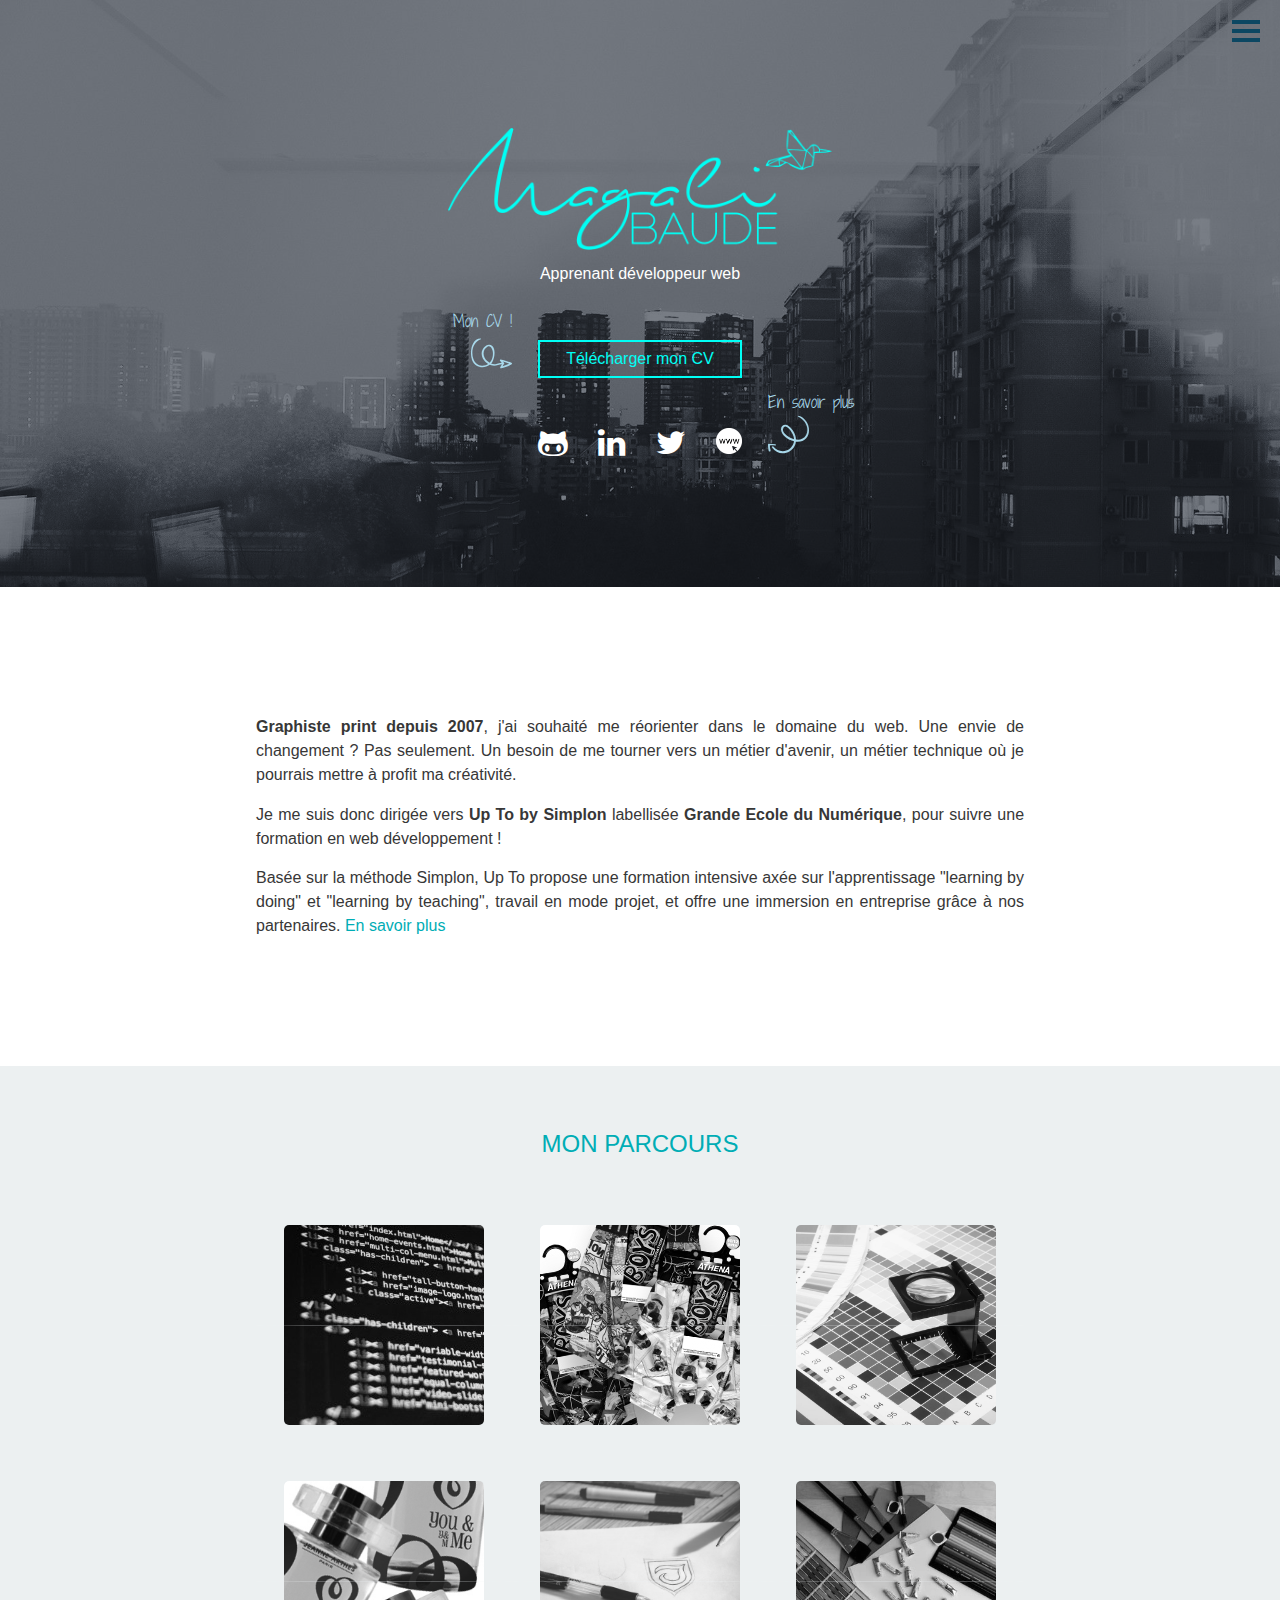
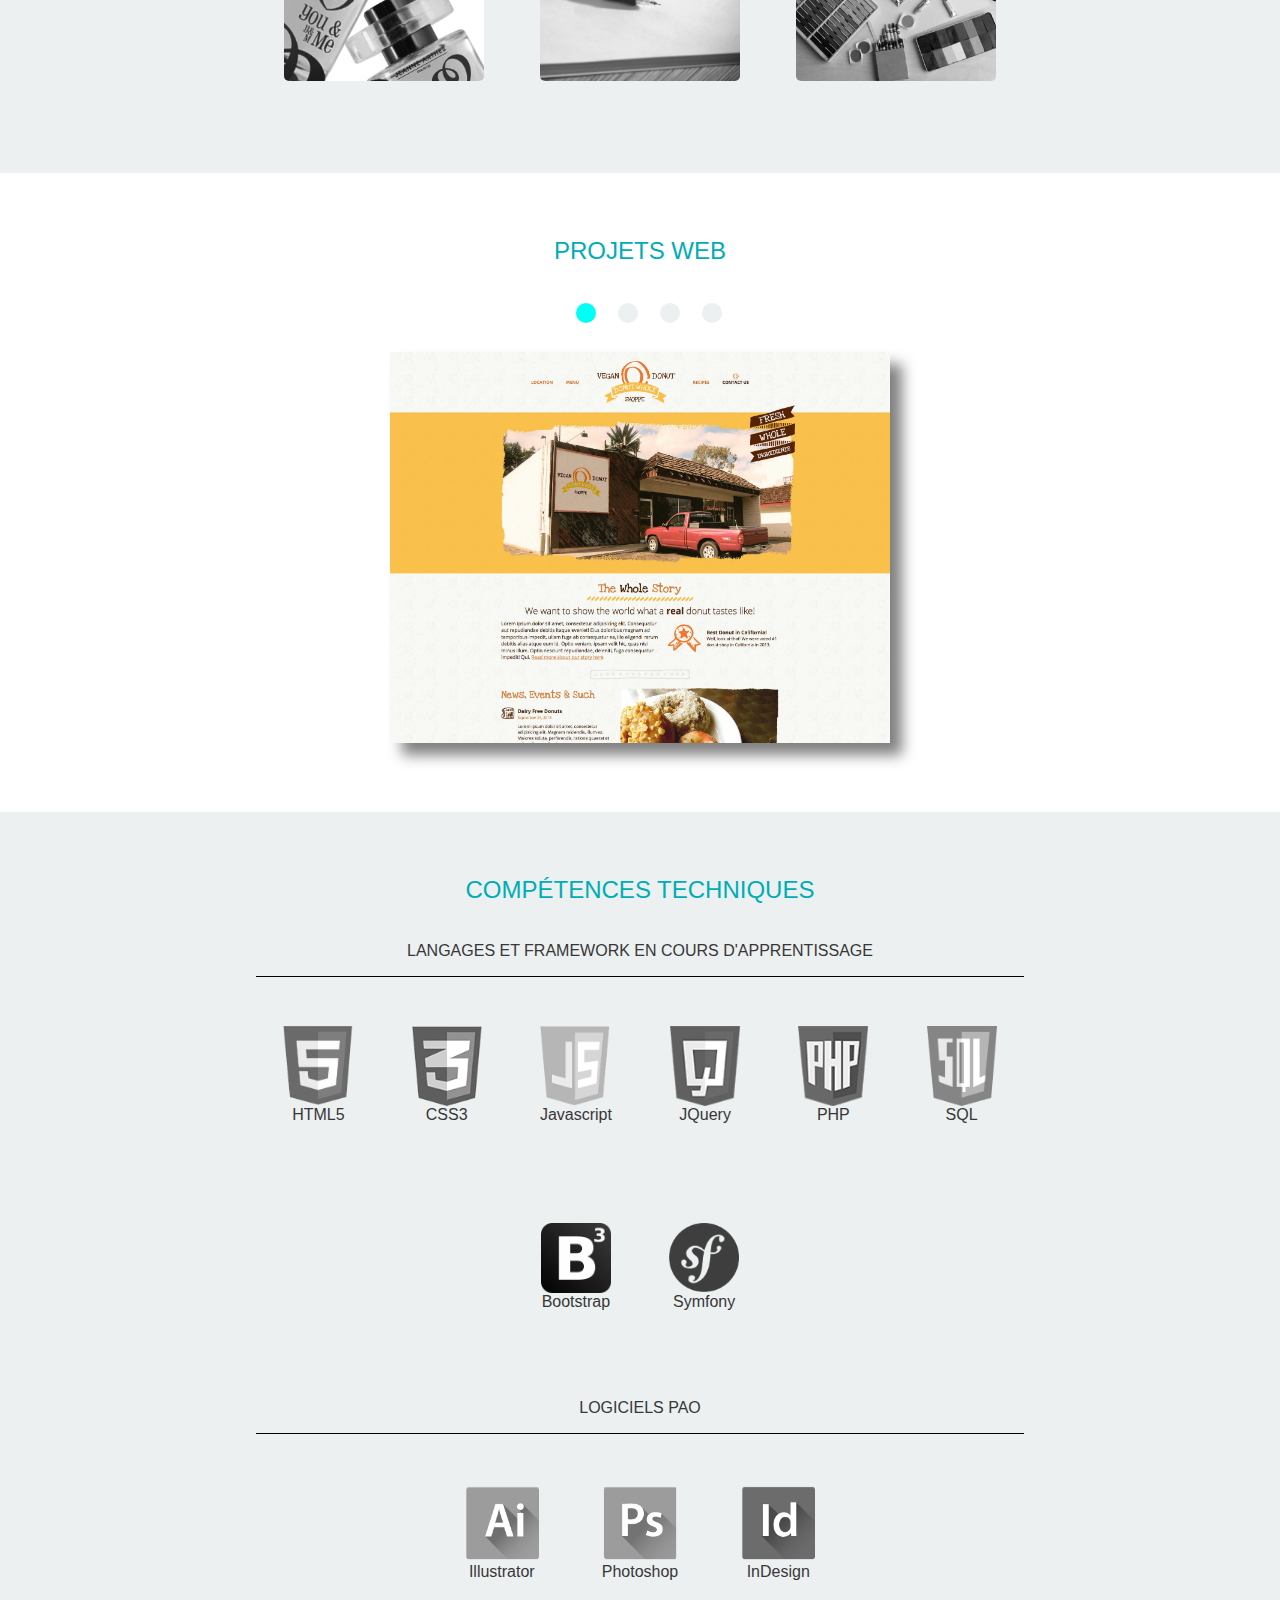
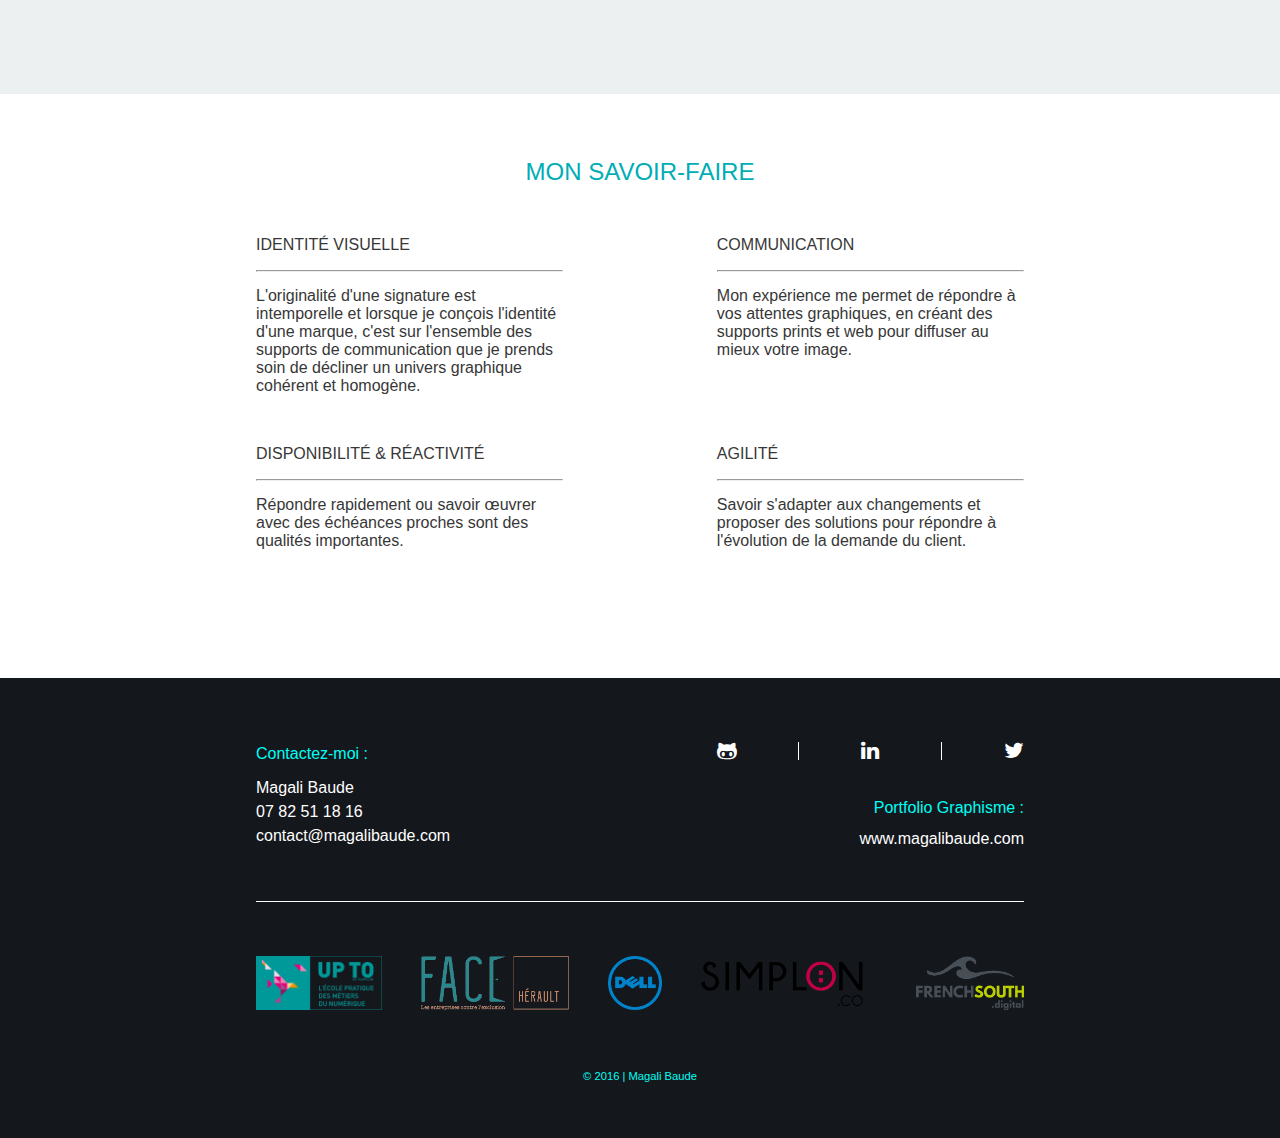
==== commit 621c1038: "header effet parallaxe + texte presentation" ====
--- a/index.html
+++ b/index.html
@@ -82,9 +82,9 @@
 		<div class="container">
 
 			<div>
-				<p>Graphiste print depuis 2007, j'ai souhaité me réorienter dans le domaine du web. Une envie de changement ? Pas seulement. Un besoin de me diriger vers un métier d'avenir, un métier technique où je pourrais mettre à profit ma créativité.</p>
-				<p>Je me suis donc dirigée vers Up To by Simplon labellisée Grande Ecole du Numérique, pour suivre une formation en web développement !</p>
-				<p>Basée sur la méthode Simplon, Up To propose une formation intensive axée sur l'apprentissage "learning by doing" et "learning by teaching".</p>
+				<p><strong>Graphiste print depuis 2007</strong>, j'ai souhaité me réorienter dans le domaine du web. Une envie de changement ? Pas seulement. Un besoin de me tourner vers un métier d'avenir, un métier technique où je pourrais mettre à profit ma créativité.</p>
+				<p>Je me suis donc dirigée vers <strong>Up To by Simplon</strong> labellisée <strong>Grande Ecole du Numérique</strong>, pour suivre une formation en web développement !</p>
+				<p>Basée sur la méthode Simplon, Up To propose une formation intensive axée sur l'apprentissage "learning by doing" et "learning by teaching", travail en mode projet, et offre une immersion en entreprise grâce à nos partenaires. <a href="http://upto-numerique.fr/">En savoir plus</a></p>
 			</div>
 
 		</div>
@@ -243,7 +243,7 @@
 	<div id="competences">
 		<div class="container">
 
-			<h2>Compétences</h2>
+			<h2>Compétences techniques</h2>
 
 			<div class="web">
 				<h4>Langages et framework en cours d'apprentissage</h4>
--- a/css/style.css
+++ b/css/style.css
@@ -92,11 +92,14 @@
 }
 
 #menu .navigation {
-	/*position: fixed;*/
   overflow: hidden;
   max-height: 0;
   -webkit-transition: max-height 0.5s ease-in-out;
   transition: max-height 0.5s ease-in-out;
+/*	background-color: grey;
+	width: 30%;
+	position: fixed;
+	right: 0;*/
 }
 
 
@@ -104,6 +107,11 @@
   max-height: 500px;
   -webkit-transition: max-height 0.5s ease-in-out;
   transition: max-height 0.5s ease-in-out;
+/*	background-color: grey;
+	width: 30%;
+	position: fixed;
+	right: 0;*/
+
 }
 
 #menu body {
@@ -147,6 +155,7 @@
 	background-repeat: no-repeat;
 	background-blend-mode: soft-light;
 	background-color: #393E46;
+	background-attachment: fixed;
 	text-align: center;
 	color: white
 }
@@ -347,6 +356,11 @@
 
 #presentation p {
 	line-height: 1.5em;
+}
+
+#presentation a {
+	color: #00ADB5;
+	text-decoration: none;
 }
 
 #presentation p:nth-child(2){
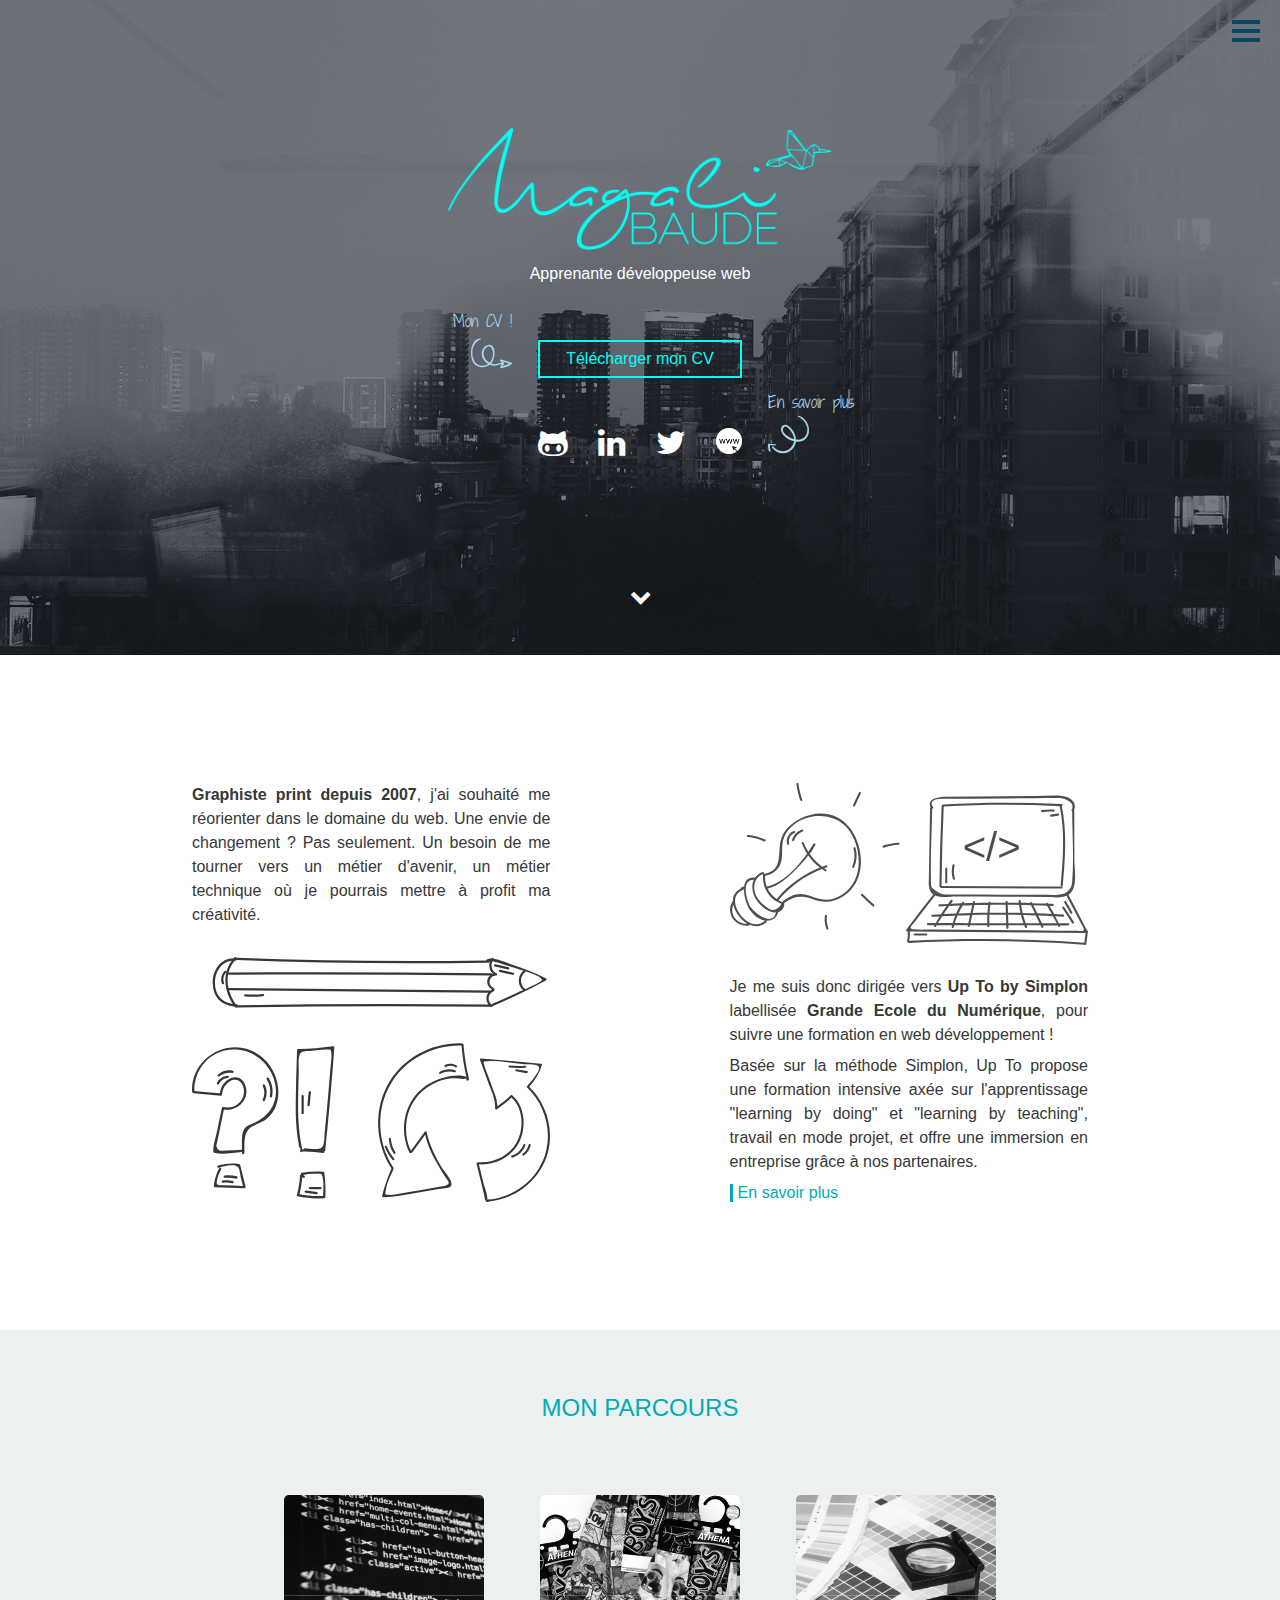
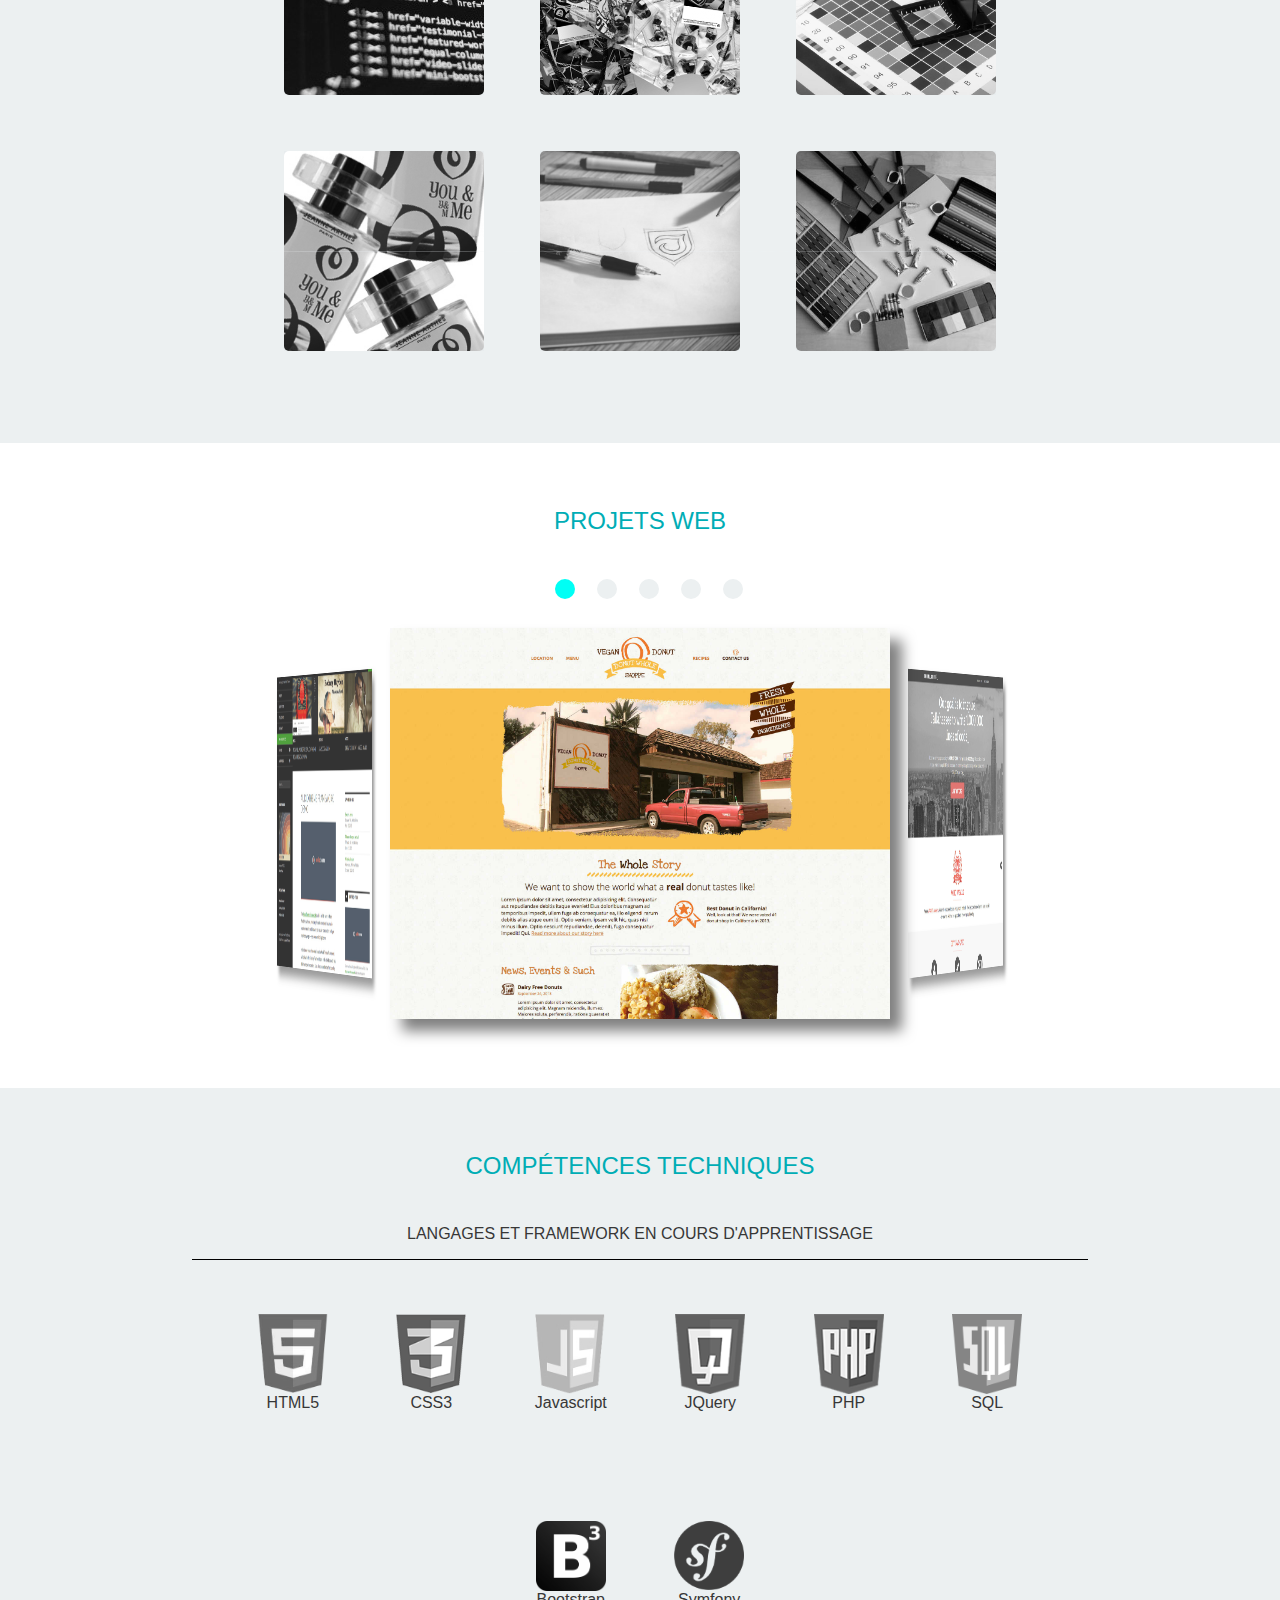
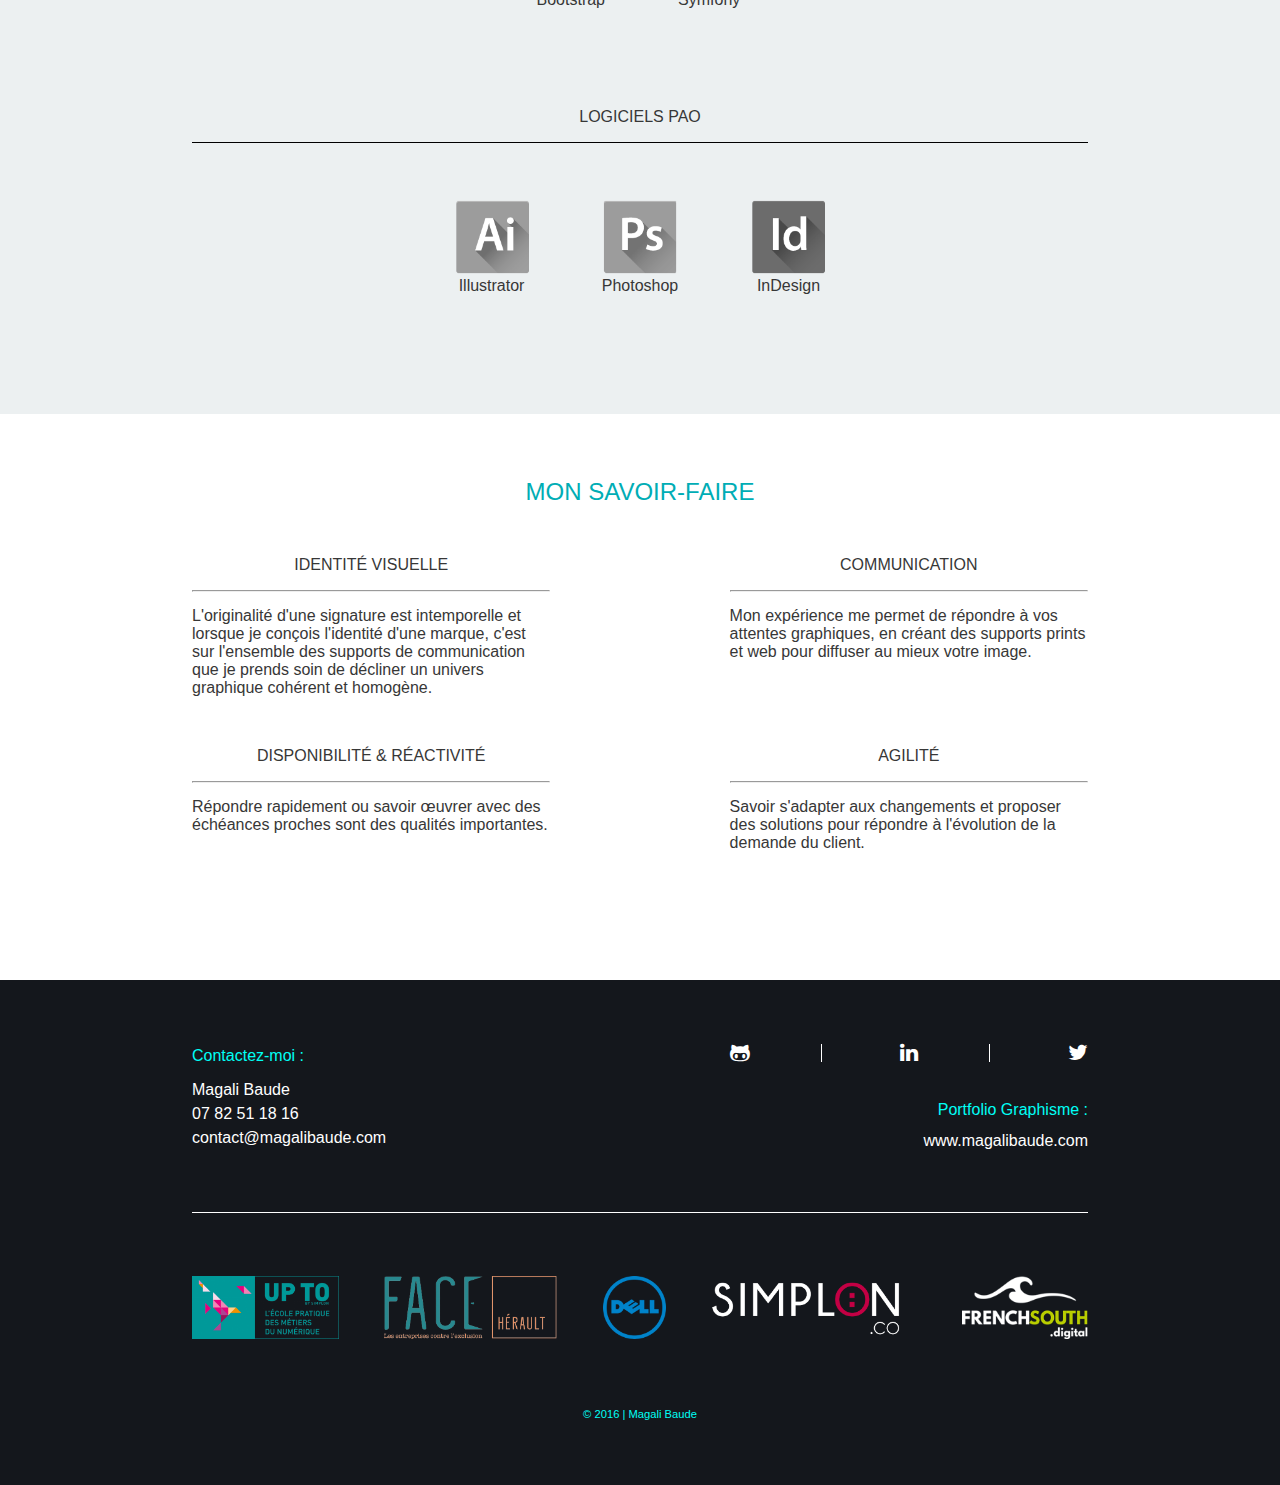
==== commit a333b2ae: "modif presentation et caroussel" ====
--- a/index.html
+++ b/index.html
@@ -6,10 +6,13 @@
 	<title>CV Magali Baude</title>
 
 	<meta charset="utf-8">
-	<link rel="stylesheet" href="css/normalize.css">
-	<link rel="stylesheet" href="http://cdnjs.cloudflare.com/ajax/libs/font-awesome/4.6.3/css/font-awesome.min.css">
-	<link rel="stylesheet" href="css/mosaique.css">
+	<link rel="stylesheet" type="text/css" href="css/normalize.css">
+	<link rel="stylesheet" type="text/css" href="http://cdnjs.cloudflare.com/ajax/libs/font-awesome/4.6.3/css/font-awesome.min.css">
+	<link rel="stylesheet" type="text/css" href="css/mosaique.css">
+	<!-- <link rel="stylesheet" type="text/css" href="http://csshake.surge.sh/csshake.min.css"> -->
+	<link rel="stylesheet" type="text/css" href="css/shake.css">
 	<link rel="stylesheet" type="text/css" href="css/style.css">
+	<link rel="stylesheet" type="text/css" href="css/media.css">
 </head>
 
 <body>
@@ -35,7 +38,7 @@
 
 		<div class="titre">
 			<img src="images/signature.png">
-			<h1>Apprenant développeur web</h1>
+			<h1>Apprenante développeuse web</h1>
 
 			<div class="downloadcv">
 				<div class="cv_left">
@@ -72,6 +75,14 @@
 				<!-- </div> -->
 			</div>
 
+
+
+
+
+		</div>
+
+		<div class="down shake-slow shake-constant">
+			<i class="fa fa-chevron-down fa-lg" aria-hidden="true"></i>
 		</div>
 
 	</header>
@@ -82,10 +93,17 @@
 		<div class="container">
 
 			<div>
-				<p><strong>Graphiste print depuis 2007</strong>, j'ai souhaité me réorienter dans le domaine du web. Une envie de changement ? Pas seulement. Un besoin de me tourner vers un métier d'avenir, un métier technique où je pourrais mettre à profit ma créativité.</p>
-				<p>Je me suis donc dirigée vers <strong>Up To by Simplon</strong> labellisée <strong>Grande Ecole du Numérique</strong>, pour suivre une formation en web développement !</p>
-				<p>Basée sur la méthode Simplon, Up To propose une formation intensive axée sur l'apprentissage "learning by doing" et "learning by teaching", travail en mode projet, et offre une immersion en entreprise grâce à nos partenaires. <a href="http://upto-numerique.fr/">En savoir plus</a></p>
-			</div>
+				<div class="col1">
+					<p><strong>Graphiste print depuis 2007</strong>, j'ai souhaité me réorienter dans le domaine du web. Une envie de changement ? Pas seulement. Un besoin de me tourner vers un métier d'avenir, un métier technique où je pourrais mettre à profit ma créativité.</p>
+					<img src="images/dessin1.svg" alt="" />
+				</div>
+				<div class="col2">
+					<img src="images/dessin2.svg" alt="" />
+					<p>Je me suis donc dirigée vers <strong>Up To by Simplon</strong> labellisée <strong>Grande Ecole du Numérique</strong>, pour suivre une formation en web développement !</p>
+					<p>Basée sur la méthode Simplon, Up To propose une formation intensive axée sur l'apprentissage "learning by doing" et "learning by teaching", travail en mode projet, et offre une immersion en entreprise grâce à nos partenaires.</p>
+					<a href="http://upto-numerique.fr/" target="_blank">En savoir plus</a>
+				</div>
+				</div>
 
 		</div>
 	</div>
@@ -103,13 +121,13 @@
 				<ul>
 
 					<li>
-						<a class='normal' href='#'>
+						<div class="normal">
 							<img src="images/200x200_web.jpg">
 
 							<g>
 								<path d='M 68.9708 24.8623 L 60.4554 2.3018 C 59.9641 0.7017 58.1628 -0.2583 56.5252 0.3817 L 1.9822 20.2222 C 0.3822 20.7022 -0.4179 22.6222 0.2222 24.2223 L 8.8624 47.7797 L 8.8624 35.1484 C 8.8624 29.5024 13.3425 24.8623 18.8857 24.8623 L 32.9442 24.8623 L 50.63 12.862 L 60.7829 24.8623 L 68.9708 24.8623 L 68.9708 24.8623 ZM 77.098 32.0625 L 18.8857 32.0625 C 17.2512 32.0625 16.0625 33.4511 16.0625 35.1484 L 16.0625 72.8491 C 16.0625 74.5477 17.2512 75.9375 18.8857 75.9375 L 77.098 75.9375 C 78.742 75.9375 79.9376 74.5477 79.9376 72.8491 L 79.9376 35.1484 C 79.9376 33.4511 78.742 32.0625 77.098 32.0625 L 77.098 32.0625 ZM 73.0626 68.0625 L 23.9375 68.0625 L 23.9375 61.0852 L 31.4704 43.7232 L 42.7696 57.6777 L 53.4138 46.8062 L 67.1695 41.9375 L 73.0626 55.0815 L 73.0626 68.0625 L 73.0626 68.0625 Z'></path>
 							</g>
-						</a>
+						</div>
 						<div class='info'>
 							<h3>2016 / 2017</h3>
 							<p>Formation de 9 mois <br>Web Développeur</p>
@@ -119,12 +137,12 @@
 					</li>
 
 					<li>
-						<a class='normal' href='#'>
+						<div class="normal">
 							<img src="images/200x200_textile.jpg">
 							<g>
 								<path d='M 68.9708 24.8623 L 60.4554 2.3018 C 59.9641 0.7017 58.1628 -0.2583 56.5252 0.3817 L 1.9822 20.2222 C 0.3822 20.7022 -0.4179 22.6222 0.2222 24.2223 L 8.8624 47.7797 L 8.8624 35.1484 C 8.8624 29.5024 13.3425 24.8623 18.8857 24.8623 L 32.9442 24.8623 L 50.63 12.862 L 60.7829 24.8623 L 68.9708 24.8623 L 68.9708 24.8623 ZM 77.098 32.0625 L 18.8857 32.0625 C 17.2512 32.0625 16.0625 33.4511 16.0625 35.1484 L 16.0625 72.8491 C 16.0625 74.5477 17.2512 75.9375 18.8857 75.9375 L 77.098 75.9375 C 78.742 75.9375 79.9376 74.5477 79.9376 72.8491 L 79.9376 35.1484 C 79.9376 33.4511 78.742 32.0625 77.098 32.0625 L 77.098 32.0625 ZM 73.0626 68.0625 L 23.9375 68.0625 L 23.9375 61.0852 L 31.4704 43.7232 L 42.7696 57.6777 L 53.4138 46.8062 L 67.1695 41.9375 L 73.0626 55.0815 L 73.0626 68.0625 L 73.0626 68.0625 Z'></path>
 							</g>
-						</a>
+						</div>
 						<div class='info'>
 							<h3>2015 / 2013</h3>
 							<p>Graphiste <br> Groupe Eminence</p>
@@ -134,12 +152,12 @@
 					</li>
 
 					<li>
-						<a class='normal' href='#'>
+						<div class="normal">
 							<img src="images/200x200_imprimerie2.jpg">
 							<g>
 								<path d='M 68.9708 24.8623 L 60.4554 2.3018 C 59.9641 0.7017 58.1628 -0.2583 56.5252 0.3817 L 1.9822 20.2222 C 0.3822 20.7022 -0.4179 22.6222 0.2222 24.2223 L 8.8624 47.7797 L 8.8624 35.1484 C 8.8624 29.5024 13.3425 24.8623 18.8857 24.8623 L 32.9442 24.8623 L 50.63 12.862 L 60.7829 24.8623 L 68.9708 24.8623 L 68.9708 24.8623 ZM 77.098 32.0625 L 18.8857 32.0625 C 17.2512 32.0625 16.0625 33.4511 16.0625 35.1484 L 16.0625 72.8491 C 16.0625 74.5477 17.2512 75.9375 18.8857 75.9375 L 77.098 75.9375 C 78.742 75.9375 79.9376 74.5477 79.9376 72.8491 L 79.9376 35.1484 C 79.9376 33.4511 78.742 32.0625 77.098 32.0625 L 77.098 32.0625 ZM 73.0626 68.0625 L 23.9375 68.0625 L 23.9375 61.0852 L 31.4704 43.7232 L 42.7696 57.6777 L 53.4138 46.8062 L 67.1695 41.9375 L 73.0626 55.0815 L 73.0626 68.0625 L 73.0626 68.0625 Z'></path>
 							</g>
-						</a>
+						</div>
 						<div class='info'>
 							<h3>2012 / 2011</h3>
 							<p>Opérateur PAO <br>Imprimerie Typ'offset</p>
@@ -149,12 +167,12 @@
 					</li>
 
 					<li>
-						<a class='normal' href='#'>
+						<div class="normal">
 							<img src="images/200x200_parfum.jpg">
 							<g>
 								<path d='M 68.9708 24.8623 L 60.4554 2.3018 C 59.9641 0.7017 58.1628 -0.2583 56.5252 0.3817 L 1.9822 20.2222 C 0.3822 20.7022 -0.4179 22.6222 0.2222 24.2223 L 8.8624 47.7797 L 8.8624 35.1484 C 8.8624 29.5024 13.3425 24.8623 18.8857 24.8623 L 32.9442 24.8623 L 50.63 12.862 L 60.7829 24.8623 L 68.9708 24.8623 L 68.9708 24.8623 ZM 77.098 32.0625 L 18.8857 32.0625 C 17.2512 32.0625 16.0625 33.4511 16.0625 35.1484 L 16.0625 72.8491 C 16.0625 74.5477 17.2512 75.9375 18.8857 75.9375 L 77.098 75.9375 C 78.742 75.9375 79.9376 74.5477 79.9376 72.8491 L 79.9376 35.1484 C 79.9376 33.4511 78.742 32.0625 77.098 32.0625 L 77.098 32.0625 ZM 73.0626 68.0625 L 23.9375 68.0625 L 23.9375 61.0852 L 31.4704 43.7232 L 42.7696 57.6777 L 53.4138 46.8062 L 67.1695 41.9375 L 73.0626 55.0815 L 73.0626 68.0625 L 73.0626 68.0625 Z'></path>
 							</g>
-						</a>
+						</div>
 						<div class='info'>
 							<h3>2010 / 2007</h3>
 							<p>Graphiste <br>Groupe Arthes</p>
@@ -164,12 +182,12 @@
 					</li>
 
 					<li>
-						<a class='normal' href='#'>
+						<div class="normal">
 							<img src="images/200x200_bts.jpg">
 							<g>
 								<path d='M 68.9708 24.8623 L 60.4554 2.3018 C 59.9641 0.7017 58.1628 -0.2583 56.5252 0.3817 L 1.9822 20.2222 C 0.3822 20.7022 -0.4179 22.6222 0.2222 24.2223 L 8.8624 47.7797 L 8.8624 35.1484 C 8.8624 29.5024 13.3425 24.8623 18.8857 24.8623 L 32.9442 24.8623 L 50.63 12.862 L 60.7829 24.8623 L 68.9708 24.8623 L 68.9708 24.8623 ZM 77.098 32.0625 L 18.8857 32.0625 C 17.2512 32.0625 16.0625 33.4511 16.0625 35.1484 L 16.0625 72.8491 C 16.0625 74.5477 17.2512 75.9375 18.8857 75.9375 L 77.098 75.9375 C 78.742 75.9375 79.9376 74.5477 79.9376 72.8491 L 79.9376 35.1484 C 79.9376 33.4511 78.742 32.0625 77.098 32.0625 L 77.098 32.0625 ZM 73.0626 68.0625 L 23.9375 68.0625 L 23.9375 61.0852 L 31.4704 43.7232 L 42.7696 57.6777 L 53.4138 46.8062 L 67.1695 41.9375 L 73.0626 55.0815 L 73.0626 68.0625 L 73.0626 68.0625 Z'></path>
 							</g>
-						</a>
+						</div>
 						<div class='info'>
 							<h3>2006 / 2004</h3>
 							<p>BTS <br>Communication Visuelle <br>option graphisme, édition, publicité</p>
@@ -179,12 +197,12 @@
 					</li>
 
 					<li>
-						<a class='normal' href='#'>
+						<div class="normal">
 							<img src="images/200x200_manaa.jpg">
 							<g>
 								<path d='M 68.9708 24.8623 L 60.4554 2.3018 C 59.9641 0.7017 58.1628 -0.2583 56.5252 0.3817 L 1.9822 20.2222 C 0.3822 20.7022 -0.4179 22.6222 0.2222 24.2223 L 8.8624 47.7797 L 8.8624 35.1484 C 8.8624 29.5024 13.3425 24.8623 18.8857 24.8623 L 32.9442 24.8623 L 50.63 12.862 L 60.7829 24.8623 L 68.9708 24.8623 L 68.9708 24.8623 ZM 77.098 32.0625 L 18.8857 32.0625 C 17.2512 32.0625 16.0625 33.4511 16.0625 35.1484 L 16.0625 72.8491 C 16.0625 74.5477 17.2512 75.9375 18.8857 75.9375 L 77.098 75.9375 C 78.742 75.9375 79.9376 74.5477 79.9376 72.8491 L 79.9376 35.1484 C 79.9376 33.4511 78.742 32.0625 77.098 32.0625 L 77.098 32.0625 ZM 73.0626 68.0625 L 23.9375 68.0625 L 23.9375 61.0852 L 31.4704 43.7232 L 42.7696 57.6777 L 53.4138 46.8062 L 67.1695 41.9375 L 73.0626 55.0815 L 73.0626 68.0625 L 73.0626 68.0625 Z'></path>
 							</g>
-						</a>
+						</div>
 						<div class='info'>
 							<h3>2004 / 2003</h3>
 							<p>Mise à niveau <br>Arts Appliqués</p>
@@ -213,9 +231,9 @@
 				<label for="carou_trois"></label>
 				<input id="carou_quatre" name="rotation" type="radio">
 				<label for="carou_quatre"></label>
-<!-- 				<input id="carou_cinq" name="rotation" type="radio">
+				<input id="carou_cinq" name="rotation" type="radio">
 				<label for="carou_cinq"></label>
-				<input id="carou_six" name="rotation" type="radio">
+	<!-- 				<input id="carou_six" name="rotation" type="radio">
 				<label for="carou_six"></label>
 				<input id="carou_sept" name="rotation" type="radio">
 				<label for="carou_sept"></label>
@@ -223,14 +241,11 @@
 				<label for="carou_huit"></label> -->
 				<div class="contenu_carou1">
 					<div class="caroussel1">
-						<a href="#"><img src="images/projet_donut.jpg" alt/></a>
-						<a href="#"><img src="images/projet_onemillion.jpg" alt/></a>
-						<a href="#"><img src="images/projet_obsidian.jpg" alt/></a>
-						<a href="#"><img src="images/projet_createpro.jpg" alt/></a>
-						<!-- <img src="images/test.jpg" alt/> -->
-						<!-- <img src="images/test.jpg" alt/> -->
-						<!-- <img src="images/test.jpg" alt/> -->
-						<!-- <img src="images/test.jpg" alt/> -->
+						<a href="projets/donut/index.html" target="_blank"><img src="images/projet_donut.jpg" alt/></a>
+						<a href="projets/onemillion/index.html" target="_blank"><img src="images/projet_onemillion.jpg" alt/></a>
+						<a href="projets/obsidian/index.html" target="_blank"><img src="images/projet_obsidian.jpg" alt/></a>
+						<a href="projets/createpro/index.html" target="_blank"><img src="images/projet_createpro.jpg" alt/></a>
+						<a href="projets/audiotheme/index.html" target="_blank"><img src="images/projet_audiotheme.jpg" alt/></a>
 					</div>
 				</div>
 			</div>
@@ -386,10 +401,10 @@
 					<img src="images/dell.png">
 				</div>
 				<div class="partenaire">
-					<img src="images/simplon.png">
+					<img src="images/simplon_blanc.png">
 				</div>
 				<div class="partenaire">
-					<img src="images/FSD-Logo.png">
+					<img src="images/FSD-Logo_blanc.png">
 				</div>
 			</div>
 
--- a/css/shake.css
+++ b/css/shake.css
@@ -0,0 +1,918 @@
+/*! * * * * * * * * * * * * * * * * * * * *\
+  CSShake :: Package
+  v1.5.0
+  CSS classes to move your DOM
+  (c) 2015 @elrumordelaluz
+  http://elrumordelaluz.github.io/csshake/
+  Licensed under MIT
+\* * * * * * * * * * * * * * * * * * * * */
+.shake, .shake-little, .shake-slow, .shake-hard, .shake-horizontal, .shake-vertical, .shake-rotate, .shake-opacity, .shake-crazy, .shake-chunk {
+  display: inline-block;
+  transform-origin: center center; }
+
+.shake-freeze,
+.shake-constant.shake-constant--hover:hover,
+.shake-trigger:hover .shake-constant.shake-constant--hover {
+  animation-play-state: paused; }
+
+.shake-freeze:hover,
+.shake-trigger:hover .shake-freeze, .shake:hover,
+.shake-trigger:hover .shake, .shake-little:hover,
+.shake-trigger:hover .shake-little, .shake-slow:hover,
+.shake-trigger:hover .shake-slow, .shake-hard:hover,
+.shake-trigger:hover .shake-hard, .shake-horizontal:hover,
+.shake-trigger:hover .shake-horizontal, .shake-vertical:hover,
+.shake-trigger:hover .shake-vertical, .shake-rotate:hover,
+.shake-trigger:hover .shake-rotate, .shake-opacity:hover,
+.shake-trigger:hover .shake-opacity, .shake-crazy:hover,
+.shake-trigger:hover .shake-crazy, .shake-chunk:hover,
+.shake-trigger:hover .shake-chunk {
+  animation-play-state: running; }
+
+@keyframes shake {
+  2% {
+    transform: translate(-0.5px, -0.5px) rotate(0.5deg); }
+  4% {
+    transform: translate(2.5px, -1.5px) rotate(-0.5deg); }
+  6% {
+    transform: translate(2.5px, 0.5px) rotate(1.5deg); }
+  8% {
+    transform: translate(-0.5px, 2.5px) rotate(-0.5deg); }
+  10% {
+    transform: translate(1.5px, -0.5px) rotate(1.5deg); }
+  12% {
+    transform: translate(0.5px, -1.5px) rotate(-0.5deg); }
+  14% {
+    transform: translate(0.5px, -1.5px) rotate(0.5deg); }
+  16% {
+    transform: translate(-0.5px, 0.5px) rotate(0.5deg); }
+  18% {
+    transform: translate(-1.5px, 1.5px) rotate(0.5deg); }
+  20% {
+    transform: translate(-0.5px, -1.5px) rotate(-0.5deg); }
+  22% {
+    transform: translate(1.5px, 1.5px) rotate(0.5deg); }
+  24% {
+    transform: translate(-1.5px, 2.5px) rotate(1.5deg); }
+  26% {
+    transform: translate(-0.5px, 0.5px) rotate(0.5deg); }
+  28% {
+    transform: translate(-1.5px, 1.5px) rotate(-0.5deg); }
+  30% {
+    transform: translate(1.5px, 0.5px) rotate(0.5deg); }
+  32% {
+    transform: translate(1.5px, -0.5px) rotate(0.5deg); }
+  34% {
+    transform: translate(2.5px, 1.5px) rotate(-0.5deg); }
+  36% {
+    transform: translate(-1.5px, -0.5px) rotate(-0.5deg); }
+  38% {
+    transform: translate(1.5px, 2.5px) rotate(-0.5deg); }
+  40% {
+    transform: translate(-0.5px, -1.5px) rotate(0.5deg); }
+  42% {
+    transform: translate(0.5px, 0.5px) rotate(0.5deg); }
+  44% {
+    transform: translate(1.5px, 1.5px) rotate(-0.5deg); }
+  46% {
+    transform: translate(-1.5px, 0.5px) rotate(-0.5deg); }
+  48% {
+    transform: translate(1.5px, 1.5px) rotate(1.5deg); }
+  50% {
+    transform: translate(0.5px, -0.5px) rotate(0.5deg); }
+  52% {
+    transform: translate(-0.5px, 0.5px) rotate(1.5deg); }
+  54% {
+    transform: translate(1.5px, -1.5px) rotate(0.5deg); }
+  56% {
+    transform: translate(-0.5px, -1.5px) rotate(1.5deg); }
+  58% {
+    transform: translate(2.5px, 1.5px) rotate(0.5deg); }
+  60% {
+    transform: translate(-0.5px, -0.5px) rotate(1.5deg); }
+  62% {
+    transform: translate(1.5px, 2.5px) rotate(-0.5deg); }
+  64% {
+    transform: translate(-1.5px, 0.5px) rotate(-0.5deg); }
+  66% {
+    transform: translate(2.5px, 1.5px) rotate(-0.5deg); }
+  68% {
+    transform: translate(2.5px, 0.5px) rotate(1.5deg); }
+  70% {
+    transform: translate(-1.5px, -1.5px) rotate(0.5deg); }
+  72% {
+    transform: translate(-1.5px, -0.5px) rotate(-0.5deg); }
+  74% {
+    transform: translate(-0.5px, -1.5px) rotate(1.5deg); }
+  76% {
+    transform: translate(1.5px, 1.5px) rotate(0.5deg); }
+  78% {
+    transform: translate(1.5px, -0.5px) rotate(1.5deg); }
+  80% {
+    transform: translate(-0.5px, 1.5px) rotate(1.5deg); }
+  82% {
+    transform: translate(2.5px, 2.5px) rotate(0.5deg); }
+  84% {
+    transform: translate(-0.5px, 0.5px) rotate(1.5deg); }
+  86% {
+    transform: translate(1.5px, -0.5px) rotate(1.5deg); }
+  88% {
+    transform: translate(2.5px, -1.5px) rotate(0.5deg); }
+  90% {
+    transform: translate(0.5px, -1.5px) rotate(-0.5deg); }
+  92% {
+    transform: translate(-0.5px, -1.5px) rotate(1.5deg); }
+  94% {
+    transform: translate(2.5px, 0.5px) rotate(1.5deg); }
+  96% {
+    transform: translate(-0.5px, -1.5px) rotate(-0.5deg); }
+  98% {
+    transform: translate(-0.5px, -1.5px) rotate(0.5deg); }
+  0%, 100% {
+    transform: translate(0, 0) rotate(0); } }
+
+.shake:hover,
+.shake-trigger:hover .shake, .shake.shake-freeze, .shake.shake-constant {
+  animation-name: shake;
+  animation-duration: 100ms;
+  animation-timing-function: ease-in-out;
+  animation-iteration-count: infinite; }
+
+@keyframes shake-little {
+  2% {
+    transform: translate(0px, 0px) rotate(0.5deg); }
+  4% {
+    transform: translate(1px, 1px) rotate(0.5deg); }
+  6% {
+    transform: translate(1px, 1px) rotate(0.5deg); }
+  8% {
+    transform: translate(1px, 1px) rotate(0.5deg); }
+  10% {
+    transform: translate(1px, 0px) rotate(0.5deg); }
+  12% {
+    transform: translate(0px, 1px) rotate(0.5deg); }
+  14% {
+    transform: translate(0px, 0px) rotate(0.5deg); }
+  16% {
+    transform: translate(1px, 1px) rotate(0.5deg); }
+  18% {
+    transform: translate(0px, 0px) rotate(0.5deg); }
+  20% {
+    transform: translate(1px, 0px) rotate(0.5deg); }
+  22% {
+    transform: translate(1px, 1px) rotate(0.5deg); }
+  24% {
+    transform: translate(0px, 1px) rotate(0.5deg); }
+  26% {
+    transform: translate(0px, 0px) rotate(0.5deg); }
+  28% {
+    transform: translate(0px, 0px) rotate(0.5deg); }
+  30% {
+    transform: translate(1px, 1px) rotate(0.5deg); }
+  32% {
+    transform: translate(1px, 0px) rotate(0.5deg); }
+  34% {
+    transform: translate(1px, 0px) rotate(0.5deg); }
+  36% {
+    transform: translate(0px, 0px) rotate(0.5deg); }
+  38% {
+    transform: translate(1px, 1px) rotate(0.5deg); }
+  40% {
+    transform: translate(1px, 1px) rotate(0.5deg); }
+  42% {
+    transform: translate(1px, 1px) rotate(0.5deg); }
+  44% {
+    transform: translate(1px, 0px) rotate(0.5deg); }
+  46% {
+    transform: translate(0px, 0px) rotate(0.5deg); }
+  48% {
+    transform: translate(1px, 1px) rotate(0.5deg); }
+  50% {
+    transform: translate(1px, 0px) rotate(0.5deg); }
+  52% {
+    transform: translate(0px, 0px) rotate(0.5deg); }
+  54% {
+    transform: translate(0px, 0px) rotate(0.5deg); }
+  56% {
+    transform: translate(1px, 0px) rotate(0.5deg); }
+  58% {
+    transform: translate(1px, 1px) rotate(0.5deg); }
+  60% {
+    transform: translate(1px, 1px) rotate(0.5deg); }
+  62% {
+    transform: translate(1px, 1px) rotate(0.5deg); }
+  64% {
+    transform: translate(1px, 1px) rotate(0.5deg); }
+  66% {
+    transform: translate(0px, 0px) rotate(0.5deg); }
+  68% {
+    transform: translate(1px, 1px) rotate(0.5deg); }
+  70% {
+    transform: translate(1px, 0px) rotate(0.5deg); }
+  72% {
+    transform: translate(1px, 0px) rotate(0.5deg); }
+  74% {
+    transform: translate(1px, 1px) rotate(0.5deg); }
+  76% {
+    transform: translate(0px, 1px) rotate(0.5deg); }
+  78% {
+    transform: translate(0px, 0px) rotate(0.5deg); }
+  80% {
+    transform: translate(0px, 0px) rotate(0.5deg); }
+  82% {
+    transform: translate(0px, 0px) rotate(0.5deg); }
+  84% {
+    transform: translate(0px, 0px) rotate(0.5deg); }
+  86% {
+    transform: translate(1px, 0px) rotate(0.5deg); }
+  88% {
+    transform: translate(1px, 1px) rotate(0.5deg); }
+  90% {
+    transform: translate(1px, 1px) rotate(0.5deg); }
+  92% {
+    transform: translate(1px, 0px) rotate(0.5deg); }
+  94% {
+    transform: translate(1px, 0px) rotate(0.5deg); }
+  96% {
+    transform: translate(1px, 1px) rotate(0.5deg); }
+  98% {
+    transform: translate(1px, 1px) rotate(0.5deg); }
+  0%, 100% {
+    transform: translate(0, 0) rotate(0); } }
+
+.shake-little:hover,
+.shake-trigger:hover .shake-little, .shake-little.shake-freeze, .shake-little.shake-constant {
+  animation-name: shake-little;
+  animation-duration: 100ms;
+  animation-timing-function: ease-in-out;
+  animation-iteration-count: infinite; }
+
+@keyframes shake-slow {
+  2% {
+    transform: translate(4px, 4px) rotate(1.5deg); }
+  4% {
+    transform: translate(-5px, 10px) rotate(-1.5deg); }
+  6% {
+    transform: translate(7px, 2px) rotate(0.5deg); }
+  8% {
+    transform: translate(5px, -7px) rotate(1.5deg); }
+  10% {
+    transform: translate(-2px, 10px) rotate(2.5deg); }
+  12% {
+    transform: translate(-1px, -9px) rotate(-1.5deg); }
+  14% {
+    transform: translate(-1px, 5px) rotate(2.5deg); }
+  16% {
+    transform: translate(3px, 1px) rotate(2.5deg); }
+  18% {
+    transform: translate(6px, 7px) rotate(-0.5deg); }
+  20% {
+    transform: translate(2px, -7px) rotate(-1.5deg); }
+  22% {
+    transform: translate(-8px, 9px) rotate(-1.5deg); }
+  24% {
+    transform: translate(8px, 3px) rotate(-0.5deg); }
+  26% {
+    transform: translate(6px, 0px) rotate(-1.5deg); }
+  28% {
+    transform: translate(-2px, -3px) rotate(1.5deg); }
+  30% {
+    transform: translate(-5px, -9px) rotate(-1.5deg); }
+  32% {
+    transform: translate(-9px, -8px) rotate(-2.5deg); }
+  34% {
+    transform: translate(7px, 1px) rotate(-0.5deg); }
+  36% {
+    transform: translate(-3px, 10px) rotate(3.5deg); }
+  38% {
+    transform: translate(-4px, 10px) rotate(2.5deg); }
+  40% {
+    transform: translate(5px, 10px) rotate(-0.5deg); }
+  42% {
+    transform: translate(10px, -5px) rotate(0.5deg); }
+  44% {
+    transform: translate(2px, 7px) rotate(-0.5deg); }
+  46% {
+    transform: translate(6px, -5px) rotate(3.5deg); }
+  48% {
+    transform: translate(3px, -1px) rotate(-2.5deg); }
+  50% {
+    transform: translate(0px, -1px) rotate(2.5deg); }
+  52% {
+    transform: translate(-7px, -7px) rotate(3.5deg); }
+  54% {
+    transform: translate(-3px, 10px) rotate(-2.5deg); }
+  56% {
+    transform: translate(1px, 5px) rotate(-0.5deg); }
+  58% {
+    transform: translate(1px, 0px) rotate(-0.5deg); }
+  60% {
+    transform: translate(-9px, -1px) rotate(-0.5deg); }
+  62% {
+    transform: translate(2px, -3px) rotate(0.5deg); }
+  64% {
+    transform: translate(-5px, 8px) rotate(-2.5deg); }
+  66% {
+    transform: translate(-3px, 4px) rotate(2.5deg); }
+  68% {
+    transform: translate(5px, 9px) rotate(-2.5deg); }
+  70% {
+    transform: translate(-6px, 8px) rotate(1.5deg); }
+  72% {
+    transform: translate(-1px, 1px) rotate(2.5deg); }
+  74% {
+    transform: translate(2px, 6px) rotate(3.5deg); }
+  76% {
+    transform: translate(-5px, -7px) rotate(-1.5deg); }
+  78% {
+    transform: translate(-1px, -4px) rotate(-1.5deg); }
+  80% {
+    transform: translate(0px, 3px) rotate(2.5deg); }
+  82% {
+    transform: translate(4px, 10px) rotate(-2.5deg); }
+  84% {
+    transform: translate(1px, 8px) rotate(2.5deg); }
+  86% {
+    transform: translate(-9px, 5px) rotate(3.5deg); }
+  88% {
+    transform: translate(3px, 9px) rotate(1.5deg); }
+  90% {
+    transform: translate(0px, -2px) rotate(-2.5deg); }
+  92% {
+    transform: translate(-5px, 5px) rotate(-0.5deg); }
+  94% {
+    transform: translate(-6px, 0px) rotate(-0.5deg); }
+  96% {
+    transform: translate(5px, -6px) rotate(3.5deg); }
+  98% {
+    transform: translate(5px, 4px) rotate(-0.5deg); }
+  0%, 100% {
+    transform: translate(0, 0) rotate(0); } }
+
+.shake-slow:hover,
+.shake-trigger:hover .shake-slow, .shake-slow.shake-freeze, .shake-slow.shake-constant {
+  animation-name: shake-slow;
+  animation-duration: 5s;
+  animation-timing-function: ease-in-out;
+  animation-iteration-count: infinite; }
+
+@keyframes shake-hard {
+  2% {
+    transform: translate(-4px, 2px) rotate(-2.5deg); }
+  4% {
+    transform: translate(-7px, 9px) rotate(-1.5deg); }
+  6% {
+    transform: translate(0px, 4px) rotate(-2.5deg); }
+  8% {
+    transform: translate(9px, -4px) rotate(-1.5deg); }
+  10% {
+    transform: translate(6px, 4px) rotate(1.5deg); }
+  12% {
+    transform: translate(-6px, -9px) rotate(-0.5deg); }
+  14% {
+    transform: translate(9px, -9px) rotate(-0.5deg); }
+  16% {
+    transform: translate(-2px, 2px) rotate(-2.5deg); }
+  18% {
+    transform: translate(8px, -2px) rotate(-1.5deg); }
+  20% {
+    transform: translate(-2px, -8px) rotate(1.5deg); }
+  22% {
+    transform: translate(3px, 8px) rotate(-2.5deg); }
+  24% {
+    transform: translate(2px, 10px) rotate(0.5deg); }
+  26% {
+    transform: translate(-3px, 8px) rotate(-0.5deg); }
+  28% {
+    transform: translate(10px, 0px) rotate(-1.5deg); }
+  30% {
+    transform: translate(7px, 5px) rotate(2.5deg); }
+  32% {
+    transform: translate(7px, 6px) rotate(1.5deg); }
+  34% {
+    transform: translate(0px, 9px) rotate(0.5deg); }
+  36% {
+    transform: translate(10px, -8px) rotate(0.5deg); }
+  38% {
+    transform: translate(-1px, 9px) rotate(3.5deg); }
+  40% {
+    transform: translate(-6px, 2px) rotate(2.5deg); }
+  42% {
+    transform: translate(-1px, -8px) rotate(-1.5deg); }
+  44% {
+    transform: translate(-9px, 4px) rotate(1.5deg); }
+  46% {
+    transform: translate(-8px, -6px) rotate(1.5deg); }
+  48% {
+    transform: translate(-2px, 8px) rotate(-2.5deg); }
+  50% {
+    transform: translate(3px, 9px) rotate(-2.5deg); }
+  52% {
+    transform: translate(7px, -9px) rotate(3.5deg); }
+  54% {
+    transform: translate(-6px, 4px) rotate(-2.5deg); }
+  56% {
+    transform: translate(2px, -4px) rotate(-2.5deg); }
+  58% {
+    transform: translate(4px, -9px) rotate(2.5deg); }
+  60% {
+    transform: translate(-1px, 4px) rotate(-1.5deg); }
+  62% {
+    transform: translate(-8px, -5px) rotate(-1.5deg); }
+  64% {
+    transform: translate(-5px, -6px) rotate(-2.5deg); }
+  66% {
+    transform: translate(9px, -7px) rotate(2.5deg); }
+  68% {
+    transform: translate(-6px, -3px) rotate(-0.5deg); }
+  70% {
+    transform: translate(6px, -8px) rotate(1.5deg); }
+  72% {
+    transform: translate(9px, 8px) rotate(0.5deg); }
+  74% {
+    transform: translate(7px, 1px) rotate(2.5deg); }
+  76% {
+    transform: translate(-9px, -4px) rotate(1.5deg); }
+  78% {
+    transform: translate(-8px, 0px) rotate(-0.5deg); }
+  80% {
+    transform: translate(6px, -7px) rotate(1.5deg); }
+  82% {
+    transform: translate(8px, -2px) rotate(2.5deg); }
+  84% {
+    transform: translate(4px, -5px) rotate(1.5deg); }
+  86% {
+    transform: translate(6px, 5px) rotate(-1.5deg); }
+  88% {
+    transform: translate(-2px, -2px) rotate(-1.5deg); }
+  90% {
+    transform: translate(-3px, 4px) rotate(-0.5deg); }
+  92% {
+    transform: translate(-6px, -4px) rotate(-0.5deg); }
+  94% {
+    transform: translate(6px, -7px) rotate(2.5deg); }
+  96% {
+    transform: translate(-5px, -3px) rotate(3.5deg); }
+  98% {
+    transform: translate(5px, 9px) rotate(-2.5deg); }
+  0%, 100% {
+    transform: translate(0, 0) rotate(0); } }
+
+.shake-hard:hover,
+.shake-trigger:hover .shake-hard, .shake-hard.shake-freeze, .shake-hard.shake-constant {
+  animation-name: shake-hard;
+  animation-duration: 100ms;
+  animation-timing-function: ease-in-out;
+  animation-iteration-count: infinite; }
+
+@keyframes shake-horizontal {
+  2% {
+    transform: translate(0px, 0) rotate(0); }
+  4% {
+    transform: translate(4px, 0) rotate(0); }
+  6% {
+    transform: translate(-5px, 0) rotate(0); }
+  8% {
+    transform: translate(8px, 0) rotate(0); }
+  10% {
+    transform: translate(3px, 0) rotate(0); }
+  12% {
+    transform: translate(4px, 0) rotate(0); }
+  14% {
+    transform: translate(-6px, 0) rotate(0); }
+  16% {
+    transform: translate(9px, 0) rotate(0); }
+  18% {
+    transform: translate(-6px, 0) rotate(0); }
+  20% {
+    transform: translate(6px, 0) rotate(0); }
+  22% {
+    transform: translate(9px, 0) rotate(0); }
+  24% {
+    transform: translate(-1px, 0) rotate(0); }
+  26% {
+    transform: translate(-2px, 0) rotate(0); }
+  28% {
+    transform: translate(3px, 0) rotate(0); }
+  30% {
+    transform: translate(10px, 0) rotate(0); }
+  32% {
+    transform: translate(3px, 0) rotate(0); }
+  34% {
+    transform: translate(-9px, 0) rotate(0); }
+  36% {
+    transform: translate(8px, 0) rotate(0); }
+  38% {
+    transform: translate(-2px, 0) rotate(0); }
+  40% {
+    transform: translate(1px, 0) rotate(0); }
+  42% {
+    transform: translate(-5px, 0) rotate(0); }
+  44% {
+    transform: translate(-4px, 0) rotate(0); }
+  46% {
+    transform: translate(0px, 0) rotate(0); }
+  48% {
+    transform: translate(3px, 0) rotate(0); }
+  50% {
+    transform: translate(10px, 0) rotate(0); }
+  52% {
+    transform: translate(7px, 0) rotate(0); }
+  54% {
+    transform: translate(-8px, 0) rotate(0); }
+  56% {
+    transform: translate(-5px, 0) rotate(0); }
+  58% {
+    transform: translate(-4px, 0) rotate(0); }
+  60% {
+    transform: translate(7px, 0) rotate(0); }
+  62% {
+    transform: translate(-1px, 0) rotate(0); }
+  64% {
+    transform: translate(9px, 0) rotate(0); }
+  66% {
+    transform: translate(7px, 0) rotate(0); }
+  68% {
+    transform: translate(4px, 0) rotate(0); }
+  70% {
+    transform: translate(9px, 0) rotate(0); }
+  72% {
+    transform: translate(1px, 0) rotate(0); }
+  74% {
+    transform: translate(2px, 0) rotate(0); }
+  76% {
+    transform: translate(-9px, 0) rotate(0); }
+  78% {
+    transform: translate(0px, 0) rotate(0); }
+  80% {
+    transform: translate(0px, 0) rotate(0); }
+  82% {
+    transform: translate(6px, 0) rotate(0); }
+  84% {
+    transform: translate(-4px, 0) rotate(0); }
+  86% {
+    transform: translate(10px, 0) rotate(0); }
+  88% {
+    transform: translate(-5px, 0) rotate(0); }
+  90% {
+    transform: translate(-8px, 0) rotate(0); }
+  92% {
+    transform: translate(0px, 0) rotate(0); }
+  94% {
+    transform: translate(-5px, 0) rotate(0); }
+  96% {
+    transform: translate(-2px, 0) rotate(0); }
+  98% {
+    transform: translate(8px, 0) rotate(0); }
+  0%, 100% {
+    transform: translate(0, 0) rotate(0); } }
+
+.shake-horizontal:hover,
+.shake-trigger:hover .shake-horizontal, .shake-horizontal.shake-freeze, .shake-horizontal.shake-constant {
+  animation-name: shake-horizontal;
+  animation-duration: 100ms;
+  animation-timing-function: ease-in-out;
+  animation-iteration-count: infinite; }
+
+@keyframes shake-vertical {
+  2% {
+    transform: translate(0, -5px) rotate(0); }
+  4% {
+    transform: translate(0, 3px) rotate(0); }
+  6% {
+    transform: translate(0, 0px) rotate(0); }
+  8% {
+    transform: translate(0, 3px) rotate(0); }
+  10% {
+    transform: translate(0, -1px) rotate(0); }
+  12% {
+    transform: translate(0, -4px) rotate(0); }
+  14% {
+    transform: translate(0, -3px) rotate(0); }
+  16% {
+    transform: translate(0, 0px) rotate(0); }
+  18% {
+    transform: translate(0, 5px) rotate(0); }
+  20% {
+    transform: translate(0, 9px) rotate(0); }
+  22% {
+    transform: translate(0, 7px) rotate(0); }
+  24% {
+    transform: translate(0, -3px) rotate(0); }
+  26% {
+    transform: translate(0, 10px) rotate(0); }
+  28% {
+    transform: translate(0, 1px) rotate(0); }
+  30% {
+    transform: translate(0, 8px) rotate(0); }
+  32% {
+    transform: translate(0, -7px) rotate(0); }
+  34% {
+    transform: translate(0, 5px) rotate(0); }
+  36% {
+    transform: translate(0, 2px) rotate(0); }
+  38% {
+    transform: translate(0, -7px) rotate(0); }
+  40% {
+    transform: translate(0, -2px) rotate(0); }
+  42% {
+    transform: translate(0, 10px) rotate(0); }
+  44% {
+    transform: translate(0, 2px) rotate(0); }
+  46% {
+    transform: translate(0, 0px) rotate(0); }
+  48% {
+    transform: translate(0, -5px) rotate(0); }
+  50% {
+    transform: translate(0, 10px) rotate(0); }
+  52% {
+    transform: translate(0, 1px) rotate(0); }
+  54% {
+    transform: translate(0, -7px) rotate(0); }
+  56% {
+    transform: translate(0, -7px) rotate(0); }
+  58% {
+    transform: translate(0, -9px) rotate(0); }
+  60% {
+    transform: translate(0, 6px) rotate(0); }
+  62% {
+    transform: translate(0, 5px) rotate(0); }
+  64% {
+    transform: translate(0, -9px) rotate(0); }
+  66% {
+    transform: translate(0, 3px) rotate(0); }
+  68% {
+    transform: translate(0, 3px) rotate(0); }
+  70% {
+    transform: translate(0, -5px) rotate(0); }
+  72% {
+    transform: translate(0, 9px) rotate(0); }
+  74% {
+    transform: translate(0, 8px) rotate(0); }
+  76% {
+    transform: translate(0, 1px) rotate(0); }
+  78% {
+    transform: translate(0, 8px) rotate(0); }
+  80% {
+    transform: translate(0, -1px) rotate(0); }
+  82% {
+    transform: translate(0, -6px) rotate(0); }
+  84% {
+    transform: translate(0, -4px) rotate(0); }
+  86% {
+    transform: translate(0, 2px) rotate(0); }
+  88% {
+    transform: translate(0, -5px) rotate(0); }
+  90% {
+    transform: translate(0, 10px) rotate(0); }
+  92% {
+    transform: translate(0, -4px) rotate(0); }
+  94% {
+    transform: translate(0, -1px) rotate(0); }
+  96% {
+    transform: translate(0, 2px) rotate(0); }
+  98% {
+    transform: translate(0, 2px) rotate(0); }
+  0%, 100% {
+    transform: translate(0, 0) rotate(0); } }
+
+.shake-vertical:hover,
+.shake-trigger:hover .shake-vertical, .shake-vertical.shake-freeze, .shake-vertical.shake-constant {
+  animation-name: shake-vertical;
+  animation-duration: 100ms;
+  animation-timing-function: ease-in-out;
+  animation-iteration-count: infinite; }
+
+@keyframes shake-rotate {
+  2% {
+    transform: translate(0, 0) rotate(3.5deg); }
+  4% {
+    transform: translate(0, 0) rotate(-1.5deg); }
+  6% {
+    transform: translate(0, 0) rotate(-5.5deg); }
+  8% {
+    transform: translate(0, 0) rotate(0.5deg); }
+  10% {
+    transform: translate(0, 0) rotate(4.5deg); }
+  12% {
+    transform: translate(0, 0) rotate(-3.5deg); }
+  14% {
+    transform: translate(0, 0) rotate(5.5deg); }
+  16% {
+    transform: translate(0, 0) rotate(5.5deg); }
+  18% {
+    transform: translate(0, 0) rotate(0.5deg); }
+  20% {
+    transform: translate(0, 0) rotate(7.5deg); }
+  22% {
+    transform: translate(0, 0) rotate(-4.5deg); }
+  24% {
+    transform: translate(0, 0) rotate(-0.5deg); }
+  26% {
+    transform: translate(0, 0) rotate(4.5deg); }
+  28% {
+    transform: translate(0, 0) rotate(2.5deg); }
+  30% {
+    transform: translate(0, 0) rotate(-4.5deg); }
+  32% {
+    transform: translate(0, 0) rotate(4.5deg); }
+  34% {
+    transform: translate(0, 0) rotate(3.5deg); }
+  36% {
+    transform: translate(0, 0) rotate(-6.5deg); }
+  38% {
+    transform: translate(0, 0) rotate(5.5deg); }
+  40% {
+    transform: translate(0, 0) rotate(-4.5deg); }
+  42% {
+    transform: translate(0, 0) rotate(1.5deg); }
+  44% {
+    transform: translate(0, 0) rotate(1.5deg); }
+  46% {
+    transform: translate(0, 0) rotate(-4.5deg); }
+  48% {
+    transform: translate(0, 0) rotate(-1.5deg); }
+  50% {
+    transform: translate(0, 0) rotate(-4.5deg); }
+  52% {
+    transform: translate(0, 0) rotate(-3.5deg); }
+  54% {
+    transform: translate(0, 0) rotate(-6.5deg); }
+  56% {
+    transform: translate(0, 0) rotate(-3.5deg); }
+  58% {
+    transform: translate(0, 0) rotate(2.5deg); }
+  60% {
+    transform: translate(0, 0) rotate(3.5deg); }
+  62% {
+    transform: translate(0, 0) rotate(-0.5deg); }
+  64% {
+    transform: translate(0, 0) rotate(2.5deg); }
+  66% {
+    transform: translate(0, 0) rotate(0.5deg); }
+  68% {
+    transform: translate(0, 0) rotate(4.5deg); }
+  70% {
+    transform: translate(0, 0) rotate(-6.5deg); }
+  72% {
+    transform: translate(0, 0) rotate(-4.5deg); }
+  74% {
+    transform: translate(0, 0) rotate(4.5deg); }
+  76% {
+    transform: translate(0, 0) rotate(7.5deg); }
+  78% {
+    transform: translate(0, 0) rotate(-5.5deg); }
+  80% {
+    transform: translate(0, 0) rotate(1.5deg); }
+  82% {
+    transform: translate(0, 0) rotate(-5.5deg); }
+  84% {
+    transform: translate(0, 0) rotate(-1.5deg); }
+  86% {
+    transform: translate(0, 0) rotate(0.5deg); }
+  88% {
+    transform: translate(0, 0) rotate(-6.5deg); }
+  90% {
+    transform: translate(0, 0) rotate(4.5deg); }
+  92% {
+    transform: translate(0, 0) rotate(-4.5deg); }
+  94% {
+    transform: translate(0, 0) rotate(4.5deg); }
+  96% {
+    transform: translate(0, 0) rotate(-1.5deg); }
+  98% {
+    transform: translate(0, 0) rotate(7.5deg); }
+  0%, 100% {
+    transform: translate(0, 0) rotate(0); } }
+
+.shake-rotate:hover,
+.shake-trigger:hover .shake-rotate, .shake-rotate.shake-freeze, .shake-rotate.shake-constant {
+  animation-name: shake-rotate;
+  animation-duration: 100ms;
+  animation-timing-function: ease-in-out;
+  animation-iteration-count: infinite; }
+
+@keyframes shake-opacity {
+  10% {
+    transform: translate(-4px, 2px) rotate(-0.5deg);
+    opacity: 0.87; }
+  20% {
+    transform: translate(-1px, -3px) rotate(0.5deg);
+    opacity: 0.01; }
+  30% {
+    transform: translate(-4px, -2px) rotate(1.5deg);
+    opacity: 0.76; }
+  40% {
+    transform: translate(-1px, 1px) rotate(0.5deg);
+    opacity: 0.4; }
+  50% {
+    transform: translate(-1px, -1px) rotate(2.5deg);
+    opacity: 0.1; }
+  60% {
+    transform: translate(-1px, -1px) rotate(-1.5deg);
+    opacity: 0.09; }
+  70% {
+    transform: translate(-2px, -1px) rotate(-1.5deg);
+    opacity: 0.3; }
+  80% {
+    transform: translate(-1px, -3px) rotate(-0.5deg);
+    opacity: 0.91; }
+  90% {
+    transform: translate(2px, 5px) rotate(-0.5deg);
+    opacity: 0.76; }
+  0%, 100% {
+    transform: translate(0, 0) rotate(0); } }
+
+.shake-opacity:hover,
+.shake-trigger:hover .shake-opacity, .shake-opacity.shake-freeze, .shake-opacity.shake-constant {
+  animation-name: shake-opacity;
+  animation-duration: 0.5s;
+  animation-timing-function: ease-in-out;
+  animation-iteration-count: infinite; }
+
+@keyframes shake-crazy {
+  10% {
+    transform: translate(16px, 11px) rotate(5deg);
+    opacity: 0.14; }
+  20% {
+    transform: translate(17px, -8px) rotate(8deg);
+    opacity: 0.46; }
+  30% {
+    transform: translate(9px, 8px) rotate(5deg);
+    opacity: 0.22; }
+  40% {
+    transform: translate(16px, 14px) rotate(1deg);
+    opacity: 0.92; }
+  50% {
+    transform: translate(1px, 11px) rotate(4deg);
+    opacity: 0.2; }
+  60% {
+    transform: translate(13px, -10px) rotate(-4deg);
+    opacity: 0.72; }
+  70% {
+    transform: translate(6px, -10px) rotate(-3deg);
+    opacity: 0.2; }
+  80% {
+    transform: translate(11px, -18px) rotate(8deg);
+    opacity: 0.7; }
+  90% {
+    transform: translate(-10px, -18px) rotate(9deg);
+    opacity: 0.34; }
+  0%, 100% {
+    transform: translate(0, 0) rotate(0); } }
+
+.shake-crazy:hover,
+.shake-trigger:hover .shake-crazy, .shake-crazy.shake-freeze, .shake-crazy.shake-constant {
+  animation-name: shake-crazy;
+  animation-duration: 100ms;
+  animation-timing-function: ease-in-out;
+  animation-iteration-count: infinite; }
+
+@keyframes shake-chunk {
+  2% {
+    transform: translate(-10px, -2px) rotate(8deg); }
+  4% {
+    transform: translate(5px, 12px) rotate(10deg); }
+  6% {
+    transform: translate(6px, 6px) rotate(0deg); }
+  8% {
+    transform: translate(-13px, -12px) rotate(-6deg); }
+  10% {
+    transform: translate(15px, 11px) rotate(15deg); }
+  12% {
+    transform: translate(-4px, -8px) rotate(2deg); }
+  14% {
+    transform: translate(0px, -11px) rotate(2deg); }
+  16% {
+    transform: translate(10px, 8px) rotate(9deg); }
+  18% {
+    transform: translate(3px, 12px) rotate(15deg); }
+  20% {
+    transform: translate(7px, 1px) rotate(10deg); }
+  22% {
+    transform: translate(10px, 15px) rotate(-13deg); }
+  24% {
+    transform: translate(3px, 5px) rotate(12deg); }
+  26% {
+    transform: translate(-5px, -11px) rotate(-11deg); }
+  28% {
+    transform: translate(11px, 11px) rotate(3deg); }
+  30% {
+    transform: translate(-3px, -1px) rotate(-6deg); }
+  32% {
+    transform: translate(11px, 5px) rotate(14deg); }
+  34% {
+    transform: translate(-11px, -7px) rotate(-2deg); }
+  36% {
+    transform: translate(3px, 6px) rotate(-14deg); }
+  38% {
+    transform: translate(10px, 11px) rotate(-5deg); }
+  0%, 40%, 100% {
+    transform: translate(0, 0) rotate(0); } }
+
+.shake-chunk:hover,
+.shake-trigger:hover .shake-chunk, .shake-chunk.shake-freeze, .shake-chunk.shake-constant {
+  animation-name: shake-chunk;
+  animation-duration: 4s;
+  animation-timing-function: ease-in-out;
+  animation-iteration-count: infinite; }
--- a/css/style.css
+++ b/css/style.css
@@ -10,7 +10,7 @@
 }
 
 .container {
-	width: 60%;
+	width: 70%;
 	margin: 0 auto;
 }
 
@@ -306,48 +306,10 @@
   }
 }
 /*-----*/
-/*HEADER RESPONSIVE////////////////*/
-@media (max-width:768px) {
-	.titre img {
-	    width: 40%;
-	}
-	.titre h1 {
-		font-size: 0.5em;
-	}
-	.downloadcv a  {
-		font-size: 0.5em;
-	}
-	.border {
-		border: solid #00FFF5 1px;
-		padding: 4px;
-	}
-	.cv_center {
-		width: 40%;
-	}
-	.social_icon {
-		width: 50%;
-	}
-	.cv_left, .cv_right {
-		width: 30%;
-	}
-	.suivre_right, .suivre_left{
-		width: 25%;
-	}
-	.cv_left img {
-    /*width: 7%;*/
-	}
-	.cv_left p, .suivre p {
-		font-size: 0.6em;
-	}
-	.fa-2x {
-    font-size: 1em;
-	}
-	.suivre .social_icon a img {
-		width: 15px;
-		height: 15px;
-	}
-}
-/*FIN HEADER RESPONSIVE////////////////*/
+.down {
+padding-bottom: 50px;
+ }
+
 /*PRESENTATION ////////////////////////////////*/
 #presentation {
 	padding: 10% 0;
@@ -356,15 +318,44 @@
 
 #presentation p {
 	line-height: 1.5em;
+	margin: 0;
 }
 
 #presentation a {
 	color: #00ADB5;
 	text-decoration: none;
-}
-
-#presentation p:nth-child(2){
+	border-left: solid 3px #00ADB5;
+	padding-left: 5px;
+	margin-top: 10px;
+}
+
+/*#presentation p:nth-child(2){
 	margin: 2% 0;
+}*/
+
+#presentation div {
+	display: flex;
+	flex-direction: row;
+	justify-content: space-between;
+
+}
+
+#presentation .col1, #presentation .col2 {
+	display: flex;
+	flex-direction: column;
+	/*padding: 0 3%;*/
+	width: 40%;
+}
+#presentation .col1 p, #presentation .col1 img, #presentation .col2 p, #presentation .col2 img {
+	flex: 1;
+}
+#presentation .col1 img {
+	margin-top: 30px;
+	opacity: 0.8;
+}
+#presentation .col2 img {
+	margin-bottom: 30px;
+	opacity: 0.7;
 }
 /* PARCOURS ///////////////////////////////*/
 h2 {
@@ -388,10 +379,15 @@
 	text-align: justify;
 }
 
+/*#parcours .container {
+	width: 100%;
+}*/
+
 .mosaique {
 	display: flex;
 	/*flex-flow: row wrap;*/
 	margin: 0 auto;
+	justify-content: center;
 }
 
 .mosaique ul {
@@ -441,7 +437,7 @@
 
 /*CAROUSSEL////////////////////////////////*/
 .caroussel {
-	margin-top: 5%;
+	padding-top: 5%;
 	margin-bottom: 10%;
 }
 
@@ -475,8 +471,8 @@
 	width:500px;
 	height:332px;
 	margin:10px auto 40px auto;
-	-webkit-perspective:4000px;
-	perspective:4000px}
+	-webkit-perspective:5000px;
+	perspective:5000px}
 
 
 	.caroussel1{
@@ -497,11 +493,11 @@
 			transition:1s}
 
 			.caroussel1 a{filter:blur(3px);-webkit-filter:blur(3px);opacity:.8}
-			.caroussel1 a:nth-child(1){-webkit-transform:translate3d(0,0,270px) scale(.8);transform:translate3d(0,0,270px) scale(.8)}
-			.caroussel1 a:nth-child(2){-webkit-transform:rotateY(90deg) translateZ(270px) scale(.8);transform:rotateY(90deg) translateZ(270px) scale(.8)}
-			.caroussel1 a:nth-child(3){-webkit-transform:rotateY(180deg) translateZ(270px) scale(.8);transform:rotateY(180deg) translateZ(270px) scale(.8)}
-			.caroussel1 a:nth-child(4){-webkit-transform:rotateY(270deg) translateZ(270px) scale(.8);transform:rotateY(270deg) translateZ(270px) scale(.8)}
-			/*.caroussel1 img:nth-child(5){-webkit-transform:rotateY(180deg) translateZ(540px) scale(.8);transform:rotateY(180deg) translateZ(540px) scale(.8)}*/
+			.caroussel1 a:nth-child(1){-webkit-transform:translate3d(0,0,350px) scale(.8);transform:translate3d(0,0,350px) scale(.8)}
+			.caroussel1 a:nth-child(2){-webkit-transform:rotateY(72deg) translateZ(350px) scale(.8);transform:rotateY(72deg) translateZ(350px) scale(.8)}
+			.caroussel1 a:nth-child(3){-webkit-transform:rotateY(144deg) translateZ(350px) scale(.8);transform:rotateY(144deg) translateZ(350px) scale(.8)}
+			.caroussel1 a:nth-child(4){-webkit-transform:rotateY(216deg) translateZ(350px) scale(.8);transform:rotateY(216deg) translateZ(350px) scale(.8)}
+			.caroussel1 a:nth-child(5){-webkit-transform:rotateY(288deg) translateZ(350px) scale(.8);transform:rotateY(288deg) translateZ(350px) scale(.8)}
 			/*.caroussel1 img:nth-child(6){-webkit-transform:rotateY(225deg) translateZ(540px) scale(.8);transform:rotateY(225deg) translateZ(540px) scale(.8)}*/
 			/*.caroussel1 img:nth-child(7){-webkit-transform:rotateY(270deg) translateZ(540px) scale(.8);transform:rotateY(270deg) translateZ(540px) scale(.8)}*/
 			/*.caroussel1 img:nth-child(8){-webkit-transform:rotateY(315deg) translateZ(540px) scale(.8);transform:rotateY(315deg) translateZ(540px) scale(.8)}*/
@@ -523,22 +519,22 @@
 				.caroussel_diapo1 input[name="rotation"]:checked ~ .contenu_carou1 .caroussel1 a:nth-child(n){filter:drop-shadow(12px 12px 7px hsla(0,0%,0%,.5))}
 
 				/*gauche*/
-				.caroussel_diapo1 #carou_un:checked ~ .contenu_carou1 .caroussel1{-webkit-transform:translateZ(-270px);transform:translateZ(-270px)}
-				.caroussel_diapo1 #carou_deux:checked ~ .contenu_carou1 .caroussel1{-webkit-transform:translateZ(-270px) rotateY(-90deg);transform:translateZ(-270px) rotateY(-90deg)}
-				.caroussel_diapo1 #carou_trois:checked ~ .contenu_carou1 .caroussel1{-webkit-transform:translateZ(-270px) rotateY(-180deg);transform:translateZ(-270px) rotateY(-180deg)}
-				.caroussel_diapo1 #carou_quatre:checked ~ .contenu_carou1 .caroussel1{-webkit-transform:translateZ(-270px) rotateY(-270deg);transform:translateZ(-270px) rotateY(-270deg)}
-				/*.caroussel_diapo1 #carou_cinq:checked ~ .contenu_carou1 .caroussel1{-webkit-transform:translateZ(-540px) rotateY(-180deg);transform:translateZ(-540px) rotateY(-180deg)}*/
+				.caroussel_diapo1 #carou_un:checked ~ .contenu_carou1 .caroussel1{-webkit-transform:translateZ(-350px);transform:translateZ(-350px)}
+				.caroussel_diapo1 #carou_deux:checked ~ .contenu_carou1 .caroussel1{-webkit-transform:translateZ(-350px) rotateY(-72deg);transform:translateZ(-350px) rotateY(-72deg)}
+				.caroussel_diapo1 #carou_trois:checked ~ .contenu_carou1 .caroussel1{-webkit-transform:translateZ(-350px) rotateY(-144deg);transform:translateZ(-350px) rotateY(-144deg)}
+				.caroussel_diapo1 #carou_quatre:checked ~ .contenu_carou1 .caroussel1{-webkit-transform:translateZ(-350px) rotateY(-216deg);transform:translateZ(-350px) rotateY(-216deg)}
+				.caroussel_diapo1 #carou_cinq:checked ~ .contenu_carou1 .caroussel1{-webkit-transform:translateZ(-350px) rotateY(-288deg);transform:translateZ(-350px) rotateY(-288deg)}
 				/*.caroussel_diapo1 #carou_six:checked ~ .contenu_carou1 .caroussel1{-webkit-transform:translateZ(-540px) rotateY(-225deg);transform:translateZ(-540px) rotateY(-225deg)}*/
 				/*.caroussel_diapo1 #carou_sept:checked ~ .contenu_carou1 .caroussel1{-webkit-transform:translateZ(-540px) rotateY(-270deg);transform:translateZ(-540px) rotateY(-270deg)}*/
 				/*.caroussel_diapo1 #carou_huit:checked ~ .contenu_carou1 .caroussel1{-webkit-transform:translateZ(-540px) rotateY(-315deg);transform:translateZ(-540px) rotateY(-315deg)}*/
 
 
 				/*droite*/
-				.caroussel_diapo1 #carou_un:checked ~ .contenu_carou1 .caroussel1 a:nth-child(1){-webkit-transform:translateZ(270px) scale(1);transform:translateZ(270px) scale(1);opacity:1}
-				.caroussel_diapo1 #carou_deux:checked ~ .contenu_carou1 .caroussel1 a:nth-child(2){-webkit-transform:rotateY(90deg) translateZ(270px) scale(1);transform:rotateY(90deg) translateZ(270px) scale(1);opacity:1}
-				.caroussel_diapo1 #carou_trois:checked ~ .contenu_carou1 .caroussel1 a:nth-child(3){-webkit-transform:rotateY(180deg) translateZ(270px) scale(1);transform:rotateY(180deg) translateZ(270px) scale(1);opacity:1}
-				.caroussel_diapo1 #carou_quatre:checked ~ .contenu_carou1 .caroussel1 a:nth-child(4){-webkit-transform:rotateY(270deg) translateZ(270px) scale(1);transform:rotateY(270deg) translateZ(270px) scale(1);opacity:1}
-				/*.caroussel_diapo1 #carou_cinq:checked ~ .contenu_carou1 .caroussel1 img:nth-child(5){-webkit-transform:rotateY(180deg) translateZ(540px) scale(1);transform:rotateY(180deg) translateZ(540px) scale(1);opacity:1}*/
+				.caroussel_diapo1 #carou_un:checked ~ .contenu_carou1 .caroussel1 a:nth-child(1){-webkit-transform:translateZ(350px) scale(1);transform:translateZ(350px) scale(1);opacity:1}
+				.caroussel_diapo1 #carou_deux:checked ~ .contenu_carou1 .caroussel1 a:nth-child(2){-webkit-transform:rotateY(72deg) translateZ(350px) scale(1);transform:rotateY(72deg) translateZ(350px) scale(1);opacity:1}
+				.caroussel_diapo1 #carou_trois:checked ~ .contenu_carou1 .caroussel1 a:nth-child(3){-webkit-transform:rotateY(144deg) translateZ(350px) scale(1);transform:rotateY(144deg) translateZ(350px) scale(1);opacity:1}
+				.caroussel_diapo1 #carou_quatre:checked ~ .contenu_carou1 .caroussel1 a:nth-child(4){-webkit-transform:rotateY(216deg) translateZ(350px) scale(1);transform:rotateY(216deg) translateZ(350px) scale(1);opacity:1}
+				.caroussel_diapo1 #carou_cinq:checked ~ .contenu_carou1 .caroussel1 a:nth-child(5){-webkit-transform:rotateY(288deg) translateZ(350px) scale(1);transform:rotateY(288deg) translateZ(350px) scale(1);opacity:1}
 				/*.caroussel_diapo1 #carou_six:checked ~ .contenu_carou1 .caroussel1 img:nth-child(6){-webkit-transform:rotateY(225deg) translateZ(540px) scale(1);transform:rotateY(225deg) translateZ(540px) scale(1);opacity:1}*/
 				/*.caroussel_diapo1 #carou_sept:checked ~ .contenu_carou1 .caroussel1 img:nth-child(7){-webkit-transform:rotateY(270deg) translateZ(540px) scale(1);transform:rotateY(270deg) translateZ(540px) scale(1);opacity:1}*/
 				/*.caroussel_diapo1 #carou_huit:checked ~ .contenu_carou1 .caroussel1 img:nth-child(8){-webkit-transform:rotateY(315deg) translateZ(540px) scale(1);transform:rotateY(315deg) translateZ(540px) scale(1);opacity:1}*/
@@ -555,6 +551,7 @@
 					font-weight: normal;
 					text-transform: uppercase;
 					margin-bottom: 1em;
+					text-align: center;
 				}
 
 				#competences .web {
@@ -571,6 +568,7 @@
 					width: 100%;
 					/*border-top: solid 1px black;*/
 					padding: 20px;
+					flex-wrap: wrap;
 				}
 				#competences .ligne1{
 					border-top: solid 1px black;
@@ -617,6 +615,7 @@
 				#savoir .ligne {
 					display: flex;
 					flex-direction: row;
+					flex-wrap: wrap;
 					justify-content: space-between;
 					margin-top: 50px;
 
@@ -643,6 +642,7 @@
 
 				.footer_ligne {
 					display: flex;
+					flex-wrap: wrap;
 					flex-direction: row;
 					justify-content: space-between;
 					margin-bottom: 7%;
--- a/css/media.css
+++ b/css/media.css
@@ -0,0 +1,70 @@
+
+@media (max-width:768px) {
+	/*HEADER RESPONSIVE////////////////*/
+	.titre img {
+		width: 40%;
+	}
+	.titre h1 {
+		font-size: 0.5em;
+	}
+	.downloadcv a  {
+		font-size: 0.5em;
+	}
+	.border {
+		border: solid #00FFF5 1px;
+		padding: 4px;
+	}
+	.cv_center {
+		width: 40%;
+	}
+	.social_icon {
+		width: 50%;
+	}
+	.cv_left, .cv_right {
+		width: 30%;
+	}
+	.suivre_right, .suivre_left{
+		width: 25%;
+	}
+	.cv_left img {
+		/*width: 7%;*/
+	}
+	.cv_left p, .suivre p {
+		font-size: 0.6em;
+	}
+	.fa-2x {
+		font-size: 1em;
+	}
+	.suivre .social_icon a img {
+		width: 15px;
+		height: 15px;
+	}
+	/*FIN HEADER RESPONSIVE////////////////*/
+	/*#competences .container {
+	width: 90%;
+	}*/
+	#presentation {
+		font-size: 0.8em;
+	}
+	#savoir .col {
+		width: 100%;
+		text-align: center;
+	}
+
+	.ligne .col:last-child {
+		margin-top: 50px;
+	}
+
+	.footer_col {
+		width: 100%;
+	}
+
+	.footer_part2col2 {
+		text-align: left;
+	}
+
+	.footer_part1col2 {
+		margin: 15px 0;
+	}
+
+}
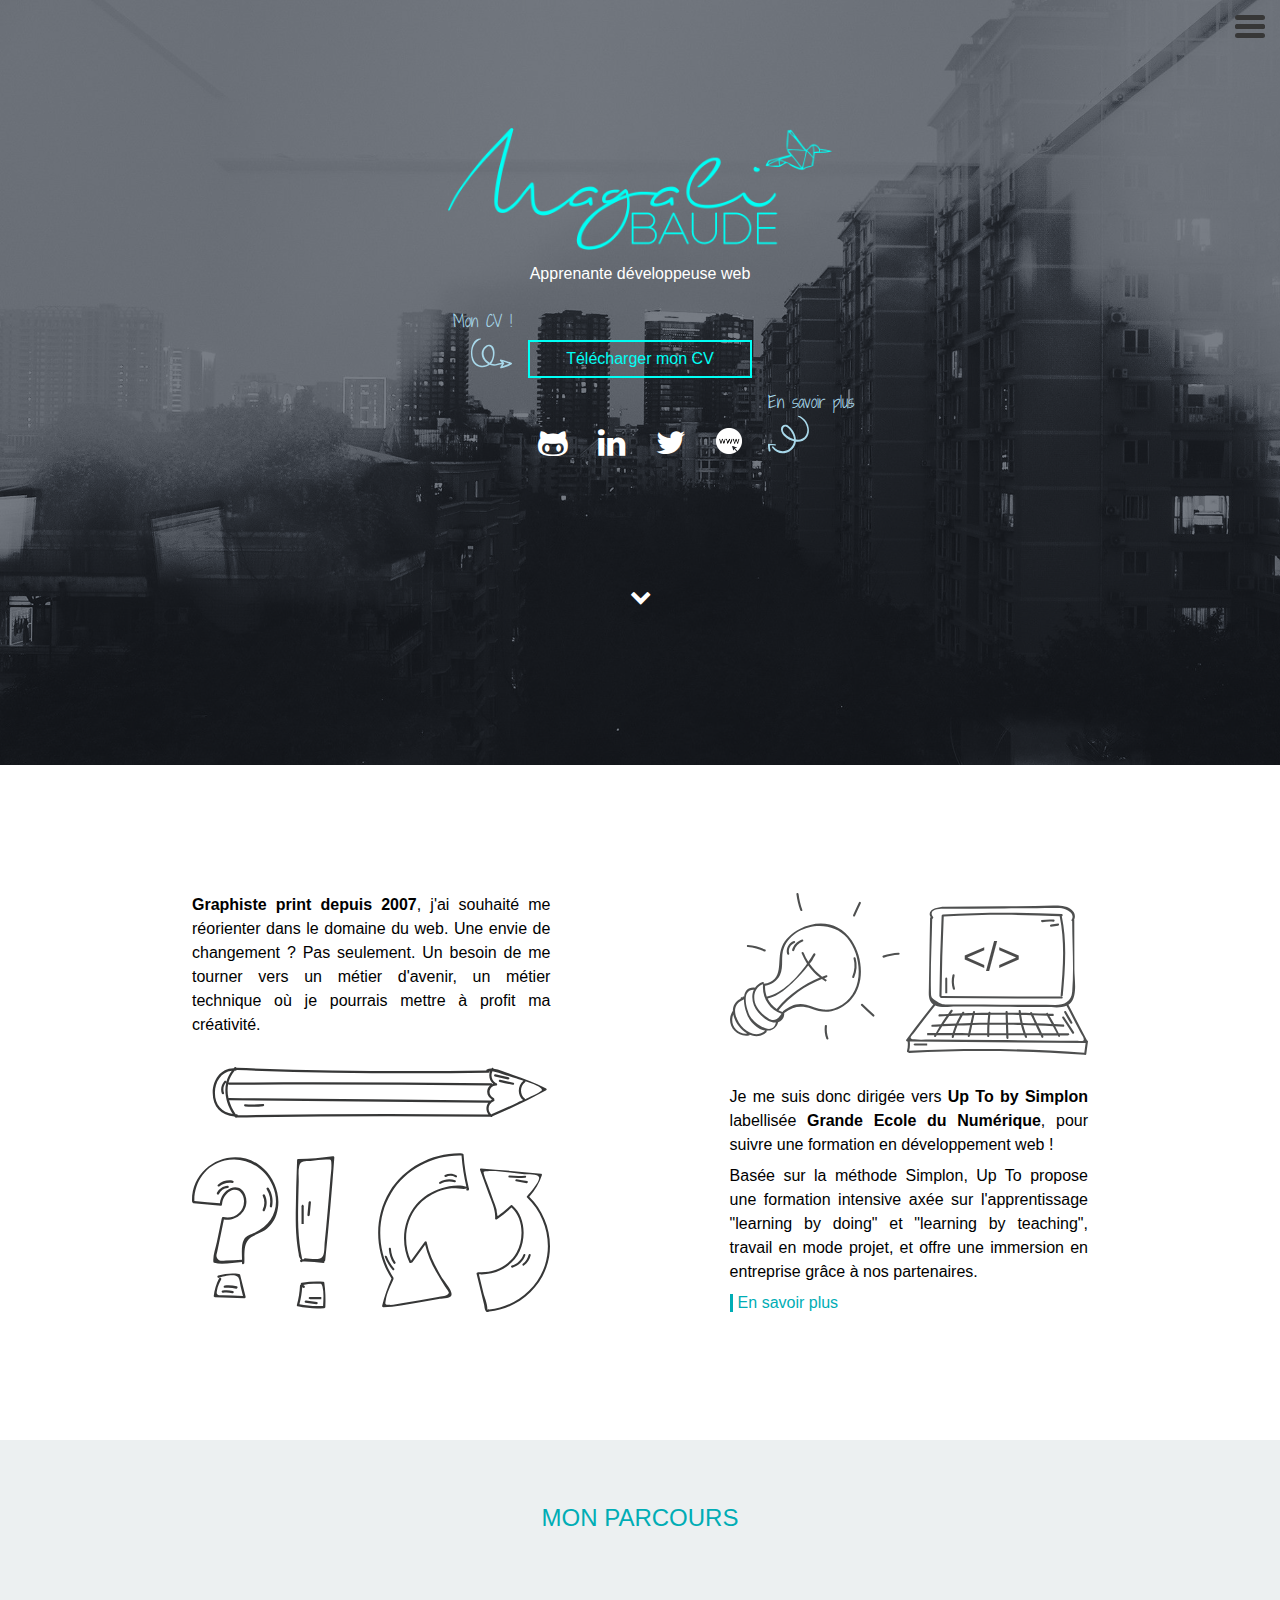
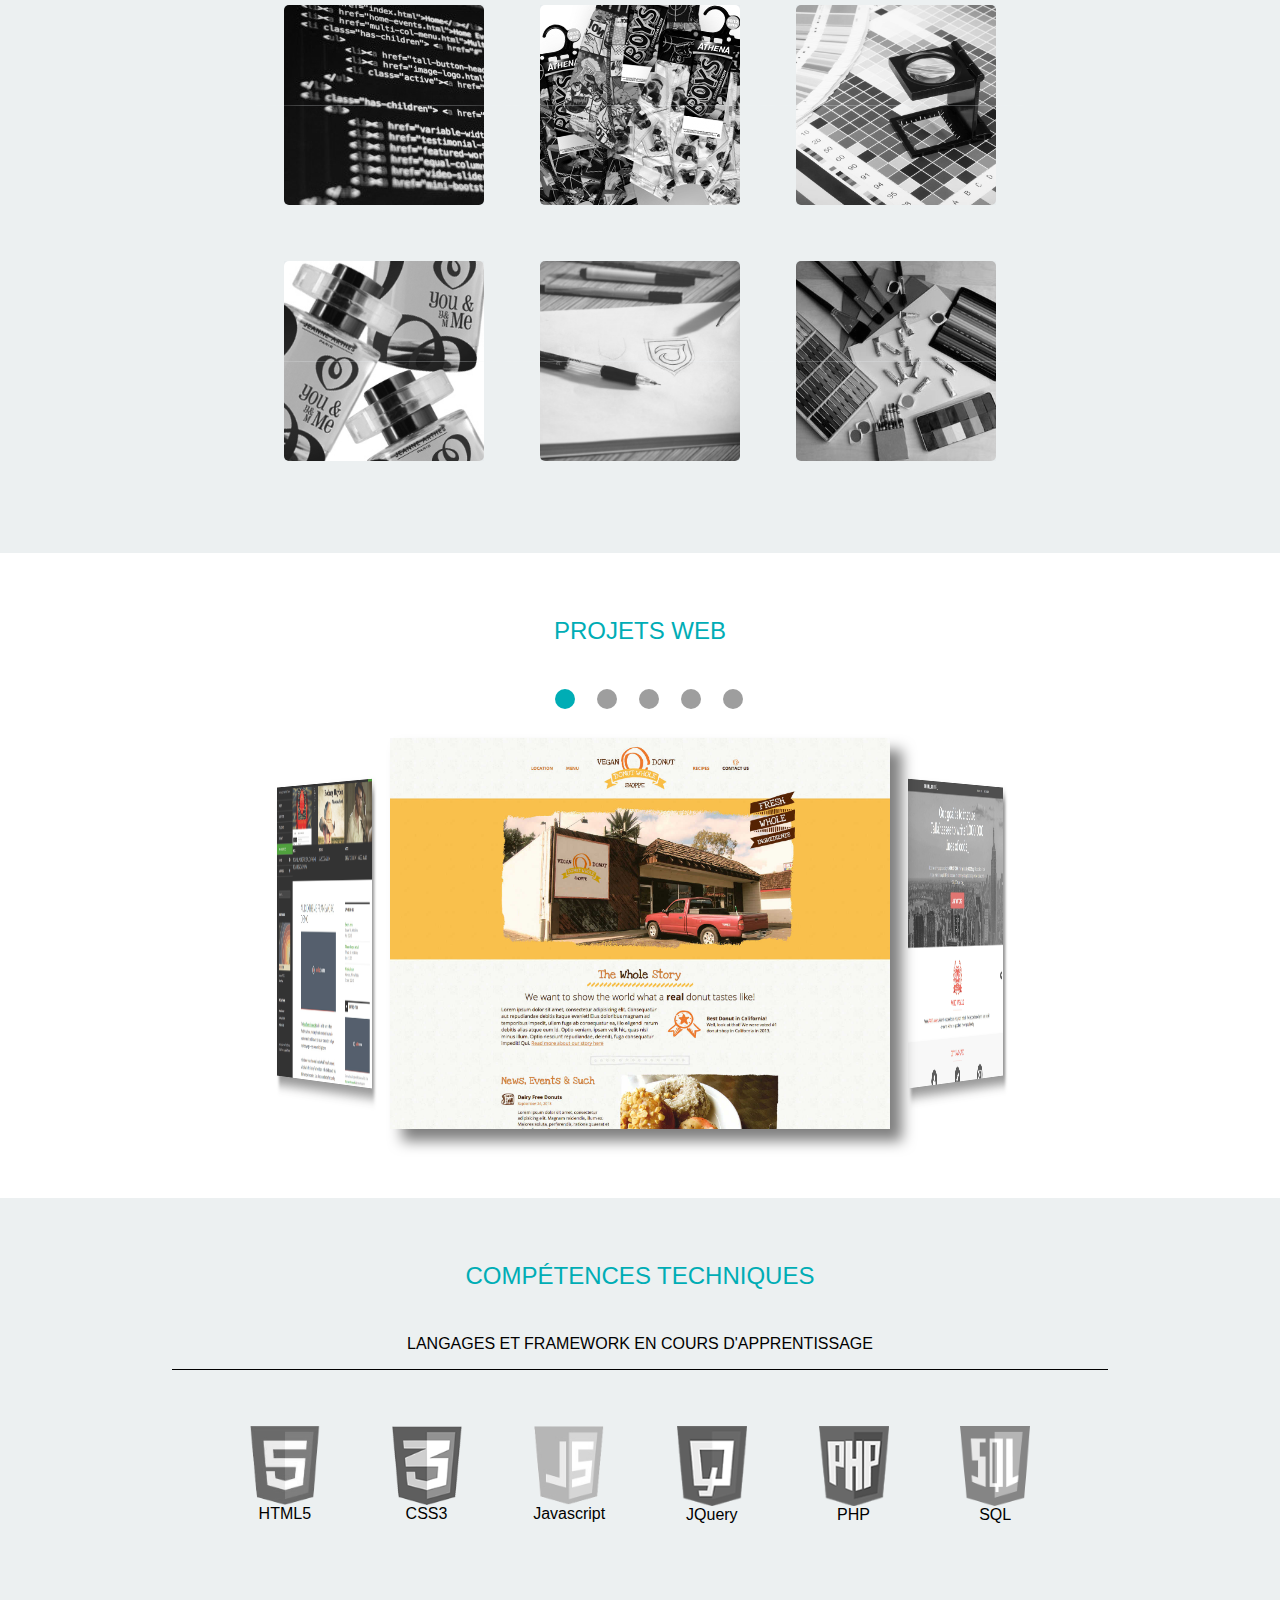
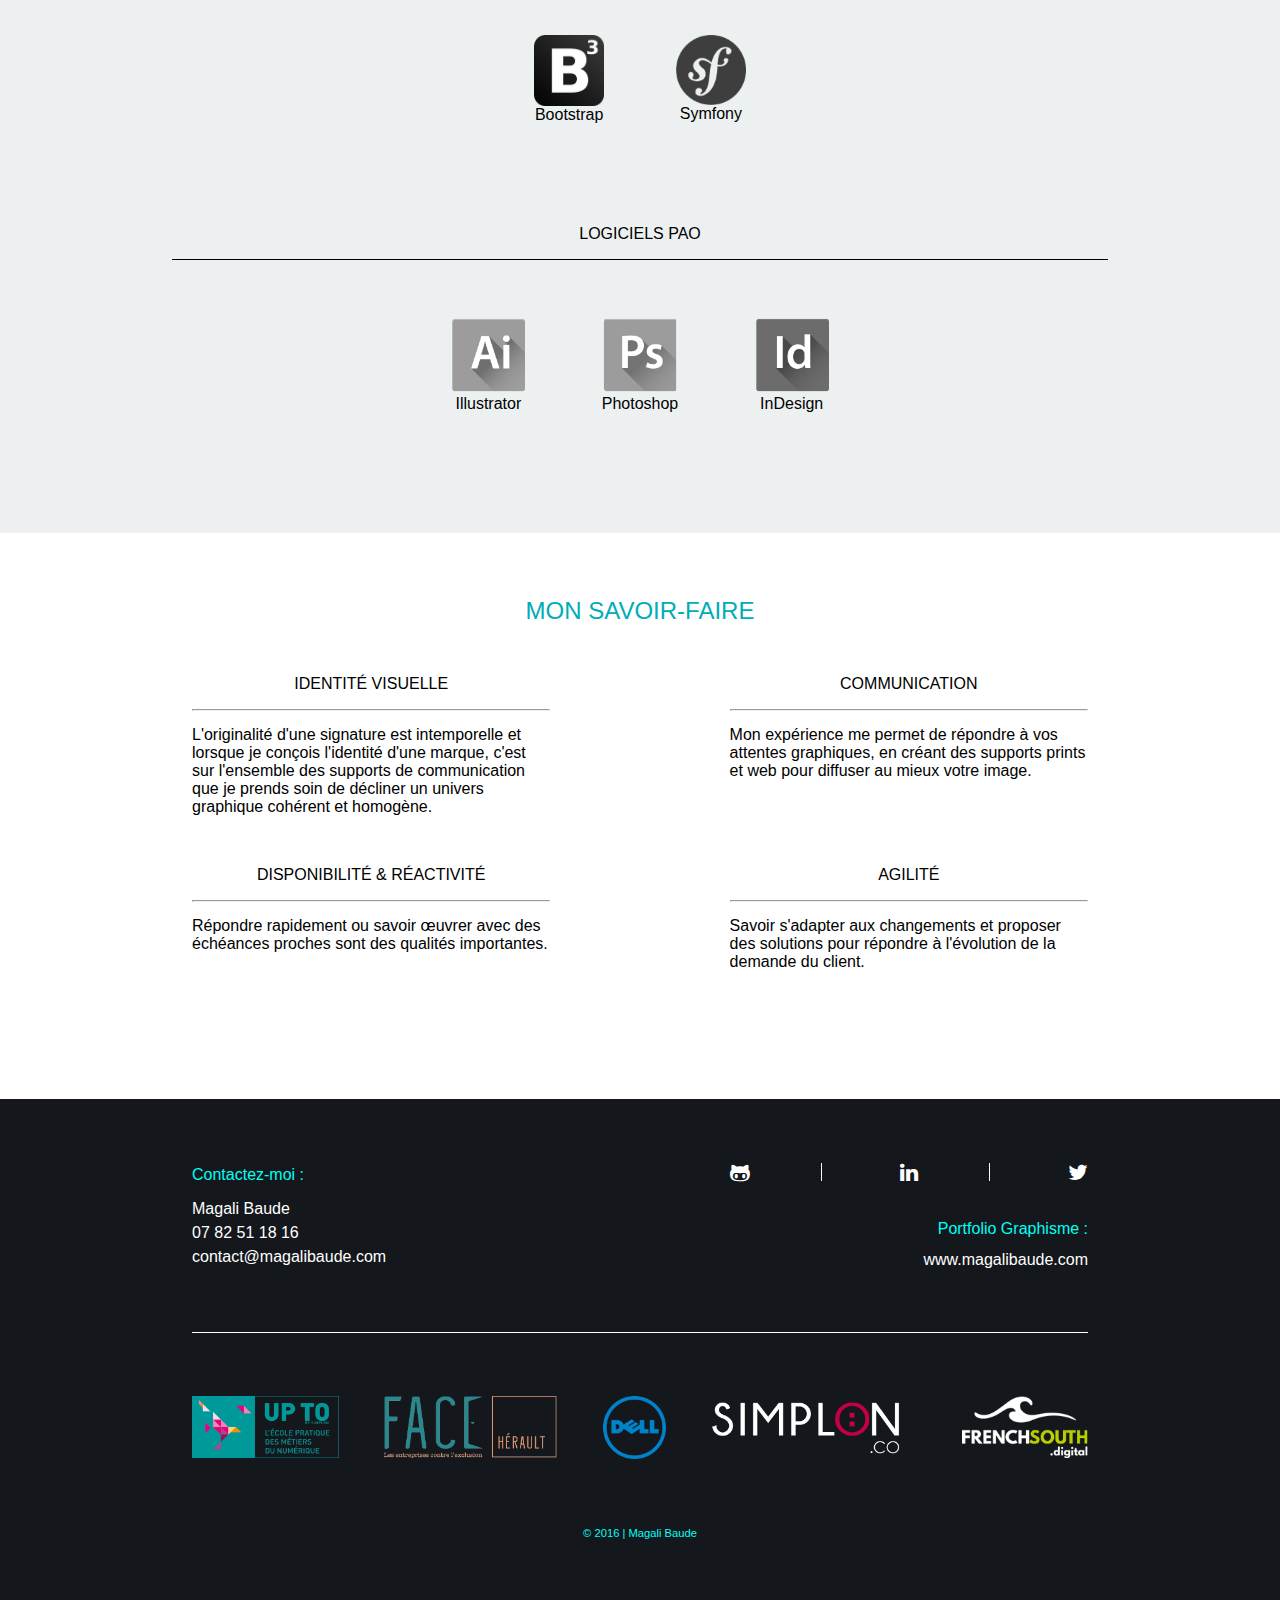
==== commit 7cdd2440: "coorection menu" ====
--- a/index.html
+++ b/index.html
@@ -1,222 +1,238 @@
 <!DOCTYPE html>
 <html>
 <head>
-	<link rel="icon" type="image/png" href="images/favicon.png">
-
-	<title>CV Magali Baude</title>
-
-	<meta charset="utf-8">
-	<link rel="stylesheet" type="text/css" href="css/normalize.css">
-	<link rel="stylesheet" type="text/css" href="http://cdnjs.cloudflare.com/ajax/libs/font-awesome/4.6.3/css/font-awesome.min.css">
-	<link rel="stylesheet" type="text/css" href="css/mosaique.css">
-	<!-- <link rel="stylesheet" type="text/css" href="http://csshake.surge.sh/csshake.min.css"> -->
-	<link rel="stylesheet" type="text/css" href="css/shake.css">
-	<link rel="stylesheet" type="text/css" href="css/style.css">
-	<link rel="stylesheet" type="text/css" href="css/media.css">
+  <!-- favicon -->
+  <link rel="icon" type="image/png" href="images/favicon.png">
+
+  <meta charset="utf-8">
+
+  <title>CV Magali Baude</title>
+  <!-- Normalize -->
+  <link rel="stylesheet" type="text/css" href="css/normalize.css">
+  <!-- FontAwesome -->
+  <link rel="stylesheet" type="text/css" href="http://cdnjs.cloudflare.com/ajax/libs/font-awesome/4.6.3/css/font-awesome.min.css">
+  <!-- Anim Shake -->
+  <link rel="stylesheet" type="text/css" href="css/shake.css">
+  <!-- Mosaique / Parcours -->
+  <link rel="stylesheet" type="text/css" href="css/mosaique.css">
+  <!-- Mon CSS -->
+  <link rel="stylesheet" type="text/css" href="css/style.css">
+  <!-- Responsive / Media query -->
+  <link rel="stylesheet" type="text/css" href="css/media.css">
+
+
 </head>
 
 <body>
 
-	<!-- Menu ++++++++++++++++++++++++++ -->
-	<div id="menu">
-		<input class="burger-check" id="burger-check" type="checkbox"><label for="burger-check" class="burger"></label>
-		<nav id="navigation1" class="navigation">
-			<ul>
-				<li><a href="#presentation" class="smoothScroll">Présentation</a></li>
-				<li><a href="#parcours" class="smoothScroll">Parcours</a></li>
-				<li><a href="#projets" class="smoothScroll">Projets Web</a></li>
-				<li><a href="#competences" class="smoothScroll">Compétences</a></li>
-				<li><a href="#savoir" class="smoothScroll">Mon Savoir-Faire</a></li>
-				<li><a href="#contact" class="smoothScroll">Contact</a></li>
-			</ul>
-		</nav>
-	</div>
-	<!-- fin menu +++++++++++++++++++++ -->
-
-	<!-- Header ++++++++++++++++++++++++ -->
-	<header>
+  <!-- Menu ++++++++++++++++++++++++++ -->
+  <div id="nav">
+    <!-- bouton burger menu -->
+    <div id="nav-icon3">
+      <span></span>
+      <span></span>
+      <span></span>
+      <span></span>
+    </div>
+    <!-- fin bouton -->
+    <div id="menu">
+      <ul>
+        <li><a href="#presentation" class="scroll">Présentation</a></li>
+        <li><a href="#parcours" class="scroll">Parcours</a></li>
+        <li><a href="#projets" class="scroll">Projets Web</a></li>
+        <li><a href="#competences" class="scroll">Compétences</a></li>
+        <li><a href="#savoir" class="scroll">Mon Savoir-Faire</a></li>
+        <li><a href="#contact" class="scroll">Contact</a></li>
+      </ul>
+    </div>
+  </div>
+  <!-- fin menu +++++++++++++++++++++ -->
+
+  <!-- Header ++++++++++++++++++++++++ -->
+  <header>
 
 		<div class="titre">
+
 			<img src="images/signature.png">
 			<h1>Apprenante développeuse web</h1>
 
 			<div class="downloadcv">
+
 				<div class="cv_left">
 					<p>Mon CV !</p>
 					<img src="images/swirly-arrow.svg">
 				</div>
+
 				<div class="cv_center">
 					<div class="border">
 						<a href="images/CV_Magali-Baude_2016.pdf" target="_blank">Télécharger mon CV</a>
-						</div>
-				</div>
+					</div>
+				</div>
+
 				<div class="cv_right"></div>
+
 			</div>
 
 			<div class="suivre">
-				<!-- <div class="container"> -->
-					<div class="suivre_left"></div>
-
-					<div class="social_icon">
-						<a href="https://github.com/magbd" title="Github" target="_blank"><i class="fa fa-github-alt fa-2x" aria-hidden="true"></i></a>
-
-						<a href="https://www.linkedin.com/in/magalibaude" title="Linkedin" target="_blank"><i class="fa fa-linkedin fa-2x" aria-hidden="true"></i></a>
-
-						<a href="https://twitter.com/MagaliBaude" title="Twitter" target="_blank"><i class="fa fa-twitter fa-2x" aria-hidden="true"></i></a>
-
-						<a href="http://magalibaude.com/" title="Portfolio Graphisme" target="_blank"><img src="images/internet_blanc.png"></a>
-					</div>
-
-					<div class="suivre_right">
+
+				<div class="suivre_left"></div>
+
+				<div class="social_icon">
+					<a href="https://github.com/magbd" title="Github" target="_blank"><i class="fa fa-github-alt fa-2x" aria-hidden="true"></i></a>
+
+					<a href="https://www.linkedin.com/in/magalibaude" title="Linkedin" target="_blank"><i class="fa fa-linkedin fa-2x" aria-hidden="true"></i></a>
+
+					<a href="https://twitter.com/MagaliBaude" title="Twitter" target="_blank"><i class="fa fa-twitter fa-2x" aria-hidden="true"></i></a>
+
+					<a href="http://magalibaude.com/" title="Portfolio Graphisme" target="_blank"><img src="images/internet_blanc.png"></a>
+				</div>
+
+				<div class="suivre_right">
 					<p>En savoir plus</p>
-						<img class="arrow" src="images/scribble.svg">
-					</div>
-
-				<!-- </div> -->
-			</div>
-
-
-
-
+					<img class="arrow" src="images/scribble.svg">
+				</div>
+
+			</div>
 
 		</div>
 
 		<div class="down shake-slow shake-constant">
-			<i class="fa fa-chevron-down fa-lg" aria-hidden="true"></i>
+			<a href="#presentation" class="scroll downlink">
+				<i class="fa fa-chevron-down fa-lg" aria-hidden="true"></i>
+			</a>
 		</div>
 
 	</header>
 	<!-- fin header +++++++++++++++++++++ -->
 
-	<!-- Présentation ++++++++++++++++++ -->
-	<div id="presentation">
-		<div class="container">
-
-			<div>
-				<div class="col1">
-					<p><strong>Graphiste print depuis 2007</strong>, j'ai souhaité me réorienter dans le domaine du web. Une envie de changement ? Pas seulement. Un besoin de me tourner vers un métier d'avenir, un métier technique où je pourrais mettre à profit ma créativité.</p>
-					<img src="images/dessin1.svg" alt="" />
-				</div>
-				<div class="col2">
-					<img src="images/dessin2.svg" alt="" />
-					<p>Je me suis donc dirigée vers <strong>Up To by Simplon</strong> labellisée <strong>Grande Ecole du Numérique</strong>, pour suivre une formation en web développement !</p>
-					<p>Basée sur la méthode Simplon, Up To propose une formation intensive axée sur l'apprentissage "learning by doing" et "learning by teaching", travail en mode projet, et offre une immersion en entreprise grâce à nos partenaires.</p>
-					<a href="http://upto-numerique.fr/" target="_blank">En savoir plus</a>
-				</div>
-				</div>
-
-		</div>
-	</div>
-	<!-- fin presentation ++++++++++++++++++ -->
-
-	<!-- Parcours ++++++++++++++++++++++++++ -->
-	<div id="parcours">
-		<div class="container">
-
-			<h2>Mon parcours</h2>
-			<!--<hr>-->
-
-			<!-- ///////////////// -->
-			<div class='mosaique'>
-				<ul>
-
-					<li>
-						<div class="normal">
-							<img src="images/200x200_web.jpg">
-
-							<g>
-								<path d='M 68.9708 24.8623 L 60.4554 2.3018 C 59.9641 0.7017 58.1628 -0.2583 56.5252 0.3817 L 1.9822 20.2222 C 0.3822 20.7022 -0.4179 22.6222 0.2222 24.2223 L 8.8624 47.7797 L 8.8624 35.1484 C 8.8624 29.5024 13.3425 24.8623 18.8857 24.8623 L 32.9442 24.8623 L 50.63 12.862 L 60.7829 24.8623 L 68.9708 24.8623 L 68.9708 24.8623 ZM 77.098 32.0625 L 18.8857 32.0625 C 17.2512 32.0625 16.0625 33.4511 16.0625 35.1484 L 16.0625 72.8491 C 16.0625 74.5477 17.2512 75.9375 18.8857 75.9375 L 77.098 75.9375 C 78.742 75.9375 79.9376 74.5477 79.9376 72.8491 L 79.9376 35.1484 C 79.9376 33.4511 78.742 32.0625 77.098 32.0625 L 77.098 32.0625 ZM 73.0626 68.0625 L 23.9375 68.0625 L 23.9375 61.0852 L 31.4704 43.7232 L 42.7696 57.6777 L 53.4138 46.8062 L 67.1695 41.9375 L 73.0626 55.0815 L 73.0626 68.0625 L 73.0626 68.0625 Z'></path>
-							</g>
-						</div>
-						<div class='info'>
-							<h3>2016 / 2017</h3>
-							<p>Formation de 9 mois <br>Web Développeur</p>
-							<img src="images/upto.png">
-							<div class="lieu"><p>Montpellier (34)</p></div>
-						</div>
-					</li>
-
-					<li>
-						<div class="normal">
-							<img src="images/200x200_textile.jpg">
-							<g>
-								<path d='M 68.9708 24.8623 L 60.4554 2.3018 C 59.9641 0.7017 58.1628 -0.2583 56.5252 0.3817 L 1.9822 20.2222 C 0.3822 20.7022 -0.4179 22.6222 0.2222 24.2223 L 8.8624 47.7797 L 8.8624 35.1484 C 8.8624 29.5024 13.3425 24.8623 18.8857 24.8623 L 32.9442 24.8623 L 50.63 12.862 L 60.7829 24.8623 L 68.9708 24.8623 L 68.9708 24.8623 ZM 77.098 32.0625 L 18.8857 32.0625 C 17.2512 32.0625 16.0625 33.4511 16.0625 35.1484 L 16.0625 72.8491 C 16.0625 74.5477 17.2512 75.9375 18.8857 75.9375 L 77.098 75.9375 C 78.742 75.9375 79.9376 74.5477 79.9376 72.8491 L 79.9376 35.1484 C 79.9376 33.4511 78.742 32.0625 77.098 32.0625 L 77.098 32.0625 ZM 73.0626 68.0625 L 23.9375 68.0625 L 23.9375 61.0852 L 31.4704 43.7232 L 42.7696 57.6777 L 53.4138 46.8062 L 67.1695 41.9375 L 73.0626 55.0815 L 73.0626 68.0625 L 73.0626 68.0625 Z'></path>
-							</g>
-						</div>
-						<div class='info'>
-							<h3>2015 / 2013</h3>
-							<p>Graphiste <br> Groupe Eminence</p>
-							<img src="images/eminence.png">
-							<div class="lieu"><p>Aimargues (30)</p></div>
-						</div>
-					</li>
-
-					<li>
-						<div class="normal">
-							<img src="images/200x200_imprimerie2.jpg">
-							<g>
-								<path d='M 68.9708 24.8623 L 60.4554 2.3018 C 59.9641 0.7017 58.1628 -0.2583 56.5252 0.3817 L 1.9822 20.2222 C 0.3822 20.7022 -0.4179 22.6222 0.2222 24.2223 L 8.8624 47.7797 L 8.8624 35.1484 C 8.8624 29.5024 13.3425 24.8623 18.8857 24.8623 L 32.9442 24.8623 L 50.63 12.862 L 60.7829 24.8623 L 68.9708 24.8623 L 68.9708 24.8623 ZM 77.098 32.0625 L 18.8857 32.0625 C 17.2512 32.0625 16.0625 33.4511 16.0625 35.1484 L 16.0625 72.8491 C 16.0625 74.5477 17.2512 75.9375 18.8857 75.9375 L 77.098 75.9375 C 78.742 75.9375 79.9376 74.5477 79.9376 72.8491 L 79.9376 35.1484 C 79.9376 33.4511 78.742 32.0625 77.098 32.0625 L 77.098 32.0625 ZM 73.0626 68.0625 L 23.9375 68.0625 L 23.9375 61.0852 L 31.4704 43.7232 L 42.7696 57.6777 L 53.4138 46.8062 L 67.1695 41.9375 L 73.0626 55.0815 L 73.0626 68.0625 L 73.0626 68.0625 Z'></path>
-							</g>
-						</div>
-						<div class='info'>
-							<h3>2012 / 2011</h3>
-							<p>Opérateur PAO <br>Imprimerie Typ'offset</p>
-							<img src="images/logo-typoffset_noir.png">
-							<div class="lieu"><p>Béziers (34)</p></div>
-						</div>
-					</li>
-
-					<li>
-						<div class="normal">
-							<img src="images/200x200_parfum.jpg">
-							<g>
-								<path d='M 68.9708 24.8623 L 60.4554 2.3018 C 59.9641 0.7017 58.1628 -0.2583 56.5252 0.3817 L 1.9822 20.2222 C 0.3822 20.7022 -0.4179 22.6222 0.2222 24.2223 L 8.8624 47.7797 L 8.8624 35.1484 C 8.8624 29.5024 13.3425 24.8623 18.8857 24.8623 L 32.9442 24.8623 L 50.63 12.862 L 60.7829 24.8623 L 68.9708 24.8623 L 68.9708 24.8623 ZM 77.098 32.0625 L 18.8857 32.0625 C 17.2512 32.0625 16.0625 33.4511 16.0625 35.1484 L 16.0625 72.8491 C 16.0625 74.5477 17.2512 75.9375 18.8857 75.9375 L 77.098 75.9375 C 78.742 75.9375 79.9376 74.5477 79.9376 72.8491 L 79.9376 35.1484 C 79.9376 33.4511 78.742 32.0625 77.098 32.0625 L 77.098 32.0625 ZM 73.0626 68.0625 L 23.9375 68.0625 L 23.9375 61.0852 L 31.4704 43.7232 L 42.7696 57.6777 L 53.4138 46.8062 L 67.1695 41.9375 L 73.0626 55.0815 L 73.0626 68.0625 L 73.0626 68.0625 Z'></path>
-							</g>
-						</div>
-						<div class='info'>
-							<h3>2010 / 2007</h3>
-							<p>Graphiste <br>Groupe Arthes</p>
-							<img src="images/logo-arthes_noir.png">
-							<div class="lieu"><p>Grasse (06)</p></div>
-						</div>
-					</li>
-
-					<li>
-						<div class="normal">
-							<img src="images/200x200_bts.jpg">
-							<g>
-								<path d='M 68.9708 24.8623 L 60.4554 2.3018 C 59.9641 0.7017 58.1628 -0.2583 56.5252 0.3817 L 1.9822 20.2222 C 0.3822 20.7022 -0.4179 22.6222 0.2222 24.2223 L 8.8624 47.7797 L 8.8624 35.1484 C 8.8624 29.5024 13.3425 24.8623 18.8857 24.8623 L 32.9442 24.8623 L 50.63 12.862 L 60.7829 24.8623 L 68.9708 24.8623 L 68.9708 24.8623 ZM 77.098 32.0625 L 18.8857 32.0625 C 17.2512 32.0625 16.0625 33.4511 16.0625 35.1484 L 16.0625 72.8491 C 16.0625 74.5477 17.2512 75.9375 18.8857 75.9375 L 77.098 75.9375 C 78.742 75.9375 79.9376 74.5477 79.9376 72.8491 L 79.9376 35.1484 C 79.9376 33.4511 78.742 32.0625 77.098 32.0625 L 77.098 32.0625 ZM 73.0626 68.0625 L 23.9375 68.0625 L 23.9375 61.0852 L 31.4704 43.7232 L 42.7696 57.6777 L 53.4138 46.8062 L 67.1695 41.9375 L 73.0626 55.0815 L 73.0626 68.0625 L 73.0626 68.0625 Z'></path>
-							</g>
-						</div>
-						<div class='info'>
-							<h3>2006 / 2004</h3>
-							<p>BTS <br>Communication Visuelle <br>option graphisme, édition, publicité</p>
-							<div class="lieu"><p>Lycée La Tourrache <br>Toulon (83)</p></div>
-
-						</div>
-					</li>
-
-					<li>
-						<div class="normal">
-							<img src="images/200x200_manaa.jpg">
-							<g>
-								<path d='M 68.9708 24.8623 L 60.4554 2.3018 C 59.9641 0.7017 58.1628 -0.2583 56.5252 0.3817 L 1.9822 20.2222 C 0.3822 20.7022 -0.4179 22.6222 0.2222 24.2223 L 8.8624 47.7797 L 8.8624 35.1484 C 8.8624 29.5024 13.3425 24.8623 18.8857 24.8623 L 32.9442 24.8623 L 50.63 12.862 L 60.7829 24.8623 L 68.9708 24.8623 L 68.9708 24.8623 ZM 77.098 32.0625 L 18.8857 32.0625 C 17.2512 32.0625 16.0625 33.4511 16.0625 35.1484 L 16.0625 72.8491 C 16.0625 74.5477 17.2512 75.9375 18.8857 75.9375 L 77.098 75.9375 C 78.742 75.9375 79.9376 74.5477 79.9376 72.8491 L 79.9376 35.1484 C 79.9376 33.4511 78.742 32.0625 77.098 32.0625 L 77.098 32.0625 ZM 73.0626 68.0625 L 23.9375 68.0625 L 23.9375 61.0852 L 31.4704 43.7232 L 42.7696 57.6777 L 53.4138 46.8062 L 67.1695 41.9375 L 73.0626 55.0815 L 73.0626 68.0625 L 73.0626 68.0625 Z'></path>
-							</g>
-						</div>
-						<div class='info'>
-							<h3>2004 / 2003</h3>
-							<p>Mise à niveau <br>Arts Appliqués</p>
-							<div class="lieu"><p>Lycée Jean Monnet<br>Montpellier (34)</p></div>
-						</div>
-					</li>
-				</ul>
-			</div>
-			<!-- fin mosaique ///////////////// -->
-		</div>
-	</div>
-	<!-- fin parcours ++++++++++++++++++++++++ -->
-
-	<!-- Caroussel +++++++++++++++++++++++++++ -->
+  <!-- Présentation ++++++++++++++++++ -->
+  <div id="presentation">
+    <div class="container">
+
+      <div class="presentation_col">
+        <div class="col1">
+          <p><strong>Graphiste print depuis 2007</strong>, j'ai souhaité me réorienter dans le domaine du web. Une envie de changement ? Pas seulement. Un besoin de me tourner vers un métier d'avenir, un métier technique où je pourrais mettre à profit ma créativité.</p>
+          <img src="images/dessin1.svg" alt="" />
+        </div>
+        <div class="col2">
+          <img src="images/dessin2.svg" alt="" />
+          <p>Je me suis donc dirigée vers <strong>Up To by Simplon</strong> labellisée <strong>Grande Ecole du Numérique</strong>, pour suivre une formation en développement web !</p>
+          <p>Basée sur la méthode Simplon, Up To propose une formation intensive axée sur l'apprentissage "learning by doing" et "learning by teaching", travail en mode projet, et offre une immersion en entreprise grâce à nos partenaires.</p>
+          <a href="http://upto-numerique.fr/" target="_blank">En savoir plus</a>
+        </div>
+      </div>
+
+    </div>
+  </div>
+  <!-- fin presentation ++++++++++++++++++ -->
+
+  <!-- Parcours ++++++++++++++++++++++++++ -->
+  <div id="parcours">
+    <div class="container">
+
+      <h2>Mon parcours</h2>
+
+      <!-- ///////////////// -->
+      <div class='mosaique'>
+        <ul>
+
+          <li>
+            <div class="normal">
+              <img src="images/200x200_web.jpg">
+
+              <g>
+                <path d='M 68.9708 24.8623 L 60.4554 2.3018 C 59.9641 0.7017 58.1628 -0.2583 56.5252 0.3817 L 1.9822 20.2222 C 0.3822 20.7022 -0.4179 22.6222 0.2222 24.2223 L 8.8624 47.7797 L 8.8624 35.1484 C 8.8624 29.5024 13.3425 24.8623 18.8857 24.8623 L 32.9442 24.8623 L 50.63 12.862 L 60.7829 24.8623 L 68.9708 24.8623 L 68.9708 24.8623 ZM 77.098 32.0625 L 18.8857 32.0625 C 17.2512 32.0625 16.0625 33.4511 16.0625 35.1484 L 16.0625 72.8491 C 16.0625 74.5477 17.2512 75.9375 18.8857 75.9375 L 77.098 75.9375 C 78.742 75.9375 79.9376 74.5477 79.9376 72.8491 L 79.9376 35.1484 C 79.9376 33.4511 78.742 32.0625 77.098 32.0625 L 77.098 32.0625 ZM 73.0626 68.0625 L 23.9375 68.0625 L 23.9375 61.0852 L 31.4704 43.7232 L 42.7696 57.6777 L 53.4138 46.8062 L 67.1695 41.9375 L 73.0626 55.0815 L 73.0626 68.0625 L 73.0626 68.0625 Z'></path>
+              </g>
+            </div>
+            <div class='info'>
+              <h3>2016 / 2017</h3>
+              <p>Formation de 9 mois <br>Web Développeur</p>
+              <img src="images/upto.png">
+              <div class="lieu"><p>Montpellier (34)</p></div>
+            </div>
+          </li>
+
+          <li>
+            <div class="normal">
+              <img src="images/200x200_textile.jpg">
+              <g>
+                <path d='M 68.9708 24.8623 L 60.4554 2.3018 C 59.9641 0.7017 58.1628 -0.2583 56.5252 0.3817 L 1.9822 20.2222 C 0.3822 20.7022 -0.4179 22.6222 0.2222 24.2223 L 8.8624 47.7797 L 8.8624 35.1484 C 8.8624 29.5024 13.3425 24.8623 18.8857 24.8623 L 32.9442 24.8623 L 50.63 12.862 L 60.7829 24.8623 L 68.9708 24.8623 L 68.9708 24.8623 ZM 77.098 32.0625 L 18.8857 32.0625 C 17.2512 32.0625 16.0625 33.4511 16.0625 35.1484 L 16.0625 72.8491 C 16.0625 74.5477 17.2512 75.9375 18.8857 75.9375 L 77.098 75.9375 C 78.742 75.9375 79.9376 74.5477 79.9376 72.8491 L 79.9376 35.1484 C 79.9376 33.4511 78.742 32.0625 77.098 32.0625 L 77.098 32.0625 ZM 73.0626 68.0625 L 23.9375 68.0625 L 23.9375 61.0852 L 31.4704 43.7232 L 42.7696 57.6777 L 53.4138 46.8062 L 67.1695 41.9375 L 73.0626 55.0815 L 73.0626 68.0625 L 73.0626 68.0625 Z'></path>
+              </g>
+            </div>
+            <div class='info'>
+              <h3>2015 / 2013</h3>
+              <p>Graphiste <br> Groupe Eminence</p>
+              <img src="images/eminence.png">
+              <div class="lieu"><p>Aimargues (30)</p></div>
+            </div>
+          </li>
+
+          <li>
+            <div class="normal">
+              <img src="images/200x200_imprimerie2.jpg">
+              <g>
+                <path d='M 68.9708 24.8623 L 60.4554 2.3018 C 59.9641 0.7017 58.1628 -0.2583 56.5252 0.3817 L 1.9822 20.2222 C 0.3822 20.7022 -0.4179 22.6222 0.2222 24.2223 L 8.8624 47.7797 L 8.8624 35.1484 C 8.8624 29.5024 13.3425 24.8623 18.8857 24.8623 L 32.9442 24.8623 L 50.63 12.862 L 60.7829 24.8623 L 68.9708 24.8623 L 68.9708 24.8623 ZM 77.098 32.0625 L 18.8857 32.0625 C 17.2512 32.0625 16.0625 33.4511 16.0625 35.1484 L 16.0625 72.8491 C 16.0625 74.5477 17.2512 75.9375 18.8857 75.9375 L 77.098 75.9375 C 78.742 75.9375 79.9376 74.5477 79.9376 72.8491 L 79.9376 35.1484 C 79.9376 33.4511 78.742 32.0625 77.098 32.0625 L 77.098 32.0625 ZM 73.0626 68.0625 L 23.9375 68.0625 L 23.9375 61.0852 L 31.4704 43.7232 L 42.7696 57.6777 L 53.4138 46.8062 L 67.1695 41.9375 L 73.0626 55.0815 L 73.0626 68.0625 L 73.0626 68.0625 Z'></path>
+              </g>
+            </div>
+            <div class='info'>
+              <h3>2012 / 2011</h3>
+              <p>Opérateur PAO <br>Imprimerie Typ'offset</p>
+              <img src="images/logo-typoffset_noir.png">
+              <div class="lieu"><p>Béziers (34)</p></div>
+            </div>
+          </li>
+
+          <li>
+            <div class="normal">
+              <img src="images/200x200_parfum.jpg">
+              <g>
+                <path d='M 68.9708 24.8623 L 60.4554 2.3018 C 59.9641 0.7017 58.1628 -0.2583 56.5252 0.3817 L 1.9822 20.2222 C 0.3822 20.7022 -0.4179 22.6222 0.2222 24.2223 L 8.8624 47.7797 L 8.8624 35.1484 C 8.8624 29.5024 13.3425 24.8623 18.8857 24.8623 L 32.9442 24.8623 L 50.63 12.862 L 60.7829 24.8623 L 68.9708 24.8623 L 68.9708 24.8623 ZM 77.098 32.0625 L 18.8857 32.0625 C 17.2512 32.0625 16.0625 33.4511 16.0625 35.1484 L 16.0625 72.8491 C 16.0625 74.5477 17.2512 75.9375 18.8857 75.9375 L 77.098 75.9375 C 78.742 75.9375 79.9376 74.5477 79.9376 72.8491 L 79.9376 35.1484 C 79.9376 33.4511 78.742 32.0625 77.098 32.0625 L 77.098 32.0625 ZM 73.0626 68.0625 L 23.9375 68.0625 L 23.9375 61.0852 L 31.4704 43.7232 L 42.7696 57.6777 L 53.4138 46.8062 L 67.1695 41.9375 L 73.0626 55.0815 L 73.0626 68.0625 L 73.0626 68.0625 Z'></path>
+              </g>
+            </div>
+            <div class='info'>
+              <h3>2010 / 2007</h3>
+              <p>Graphiste <br>Groupe Arthes</p>
+              <img src="images/logo-arthes_noir.png">
+              <div class="lieu"><p>Grasse (06)</p></div>
+            </div>
+          </li>
+
+          <li>
+            <div class="normal">
+              <img src="images/200x200_bts.jpg">
+              <g>
+                <path d='M 68.9708 24.8623 L 60.4554 2.3018 C 59.9641 0.7017 58.1628 -0.2583 56.5252 0.3817 L 1.9822 20.2222 C 0.3822 20.7022 -0.4179 22.6222 0.2222 24.2223 L 8.8624 47.7797 L 8.8624 35.1484 C 8.8624 29.5024 13.3425 24.8623 18.8857 24.8623 L 32.9442 24.8623 L 50.63 12.862 L 60.7829 24.8623 L 68.9708 24.8623 L 68.9708 24.8623 ZM 77.098 32.0625 L 18.8857 32.0625 C 17.2512 32.0625 16.0625 33.4511 16.0625 35.1484 L 16.0625 72.8491 C 16.0625 74.5477 17.2512 75.9375 18.8857 75.9375 L 77.098 75.9375 C 78.742 75.9375 79.9376 74.5477 79.9376 72.8491 L 79.9376 35.1484 C 79.9376 33.4511 78.742 32.0625 77.098 32.0625 L 77.098 32.0625 ZM 73.0626 68.0625 L 23.9375 68.0625 L 23.9375 61.0852 L 31.4704 43.7232 L 42.7696 57.6777 L 53.4138 46.8062 L 67.1695 41.9375 L 73.0626 55.0815 L 73.0626 68.0625 L 73.0626 68.0625 Z'></path>
+              </g>
+            </div>
+            <div class='info'>
+              <h3>2006 / 2004</h3>
+              <p>BTS <br>Communication Visuelle <br>option graphisme, édition, publicité</p>
+              <div class="lieu"><p>Lycée La Tourrache <br>Toulon (83)</p></div>
+
+            </div>
+          </li>
+
+          <li>
+            <div class="normal">
+              <img src="images/200x200_manaa.jpg">
+              <g>
+                <path d='M 68.9708 24.8623 L 60.4554 2.3018 C 59.9641 0.7017 58.1628 -0.2583 56.5252 0.3817 L 1.9822 20.2222 C 0.3822 20.7022 -0.4179 22.6222 0.2222 24.2223 L 8.8624 47.7797 L 8.8624 35.1484 C 8.8624 29.5024 13.3425 24.8623 18.8857 24.8623 L 32.9442 24.8623 L 50.63 12.862 L 60.7829 24.8623 L 68.9708 24.8623 L 68.9708 24.8623 ZM 77.098 32.0625 L 18.8857 32.0625 C 17.2512 32.0625 16.0625 33.4511 16.0625 35.1484 L 16.0625 72.8491 C 16.0625 74.5477 17.2512 75.9375 18.8857 75.9375 L 77.098 75.9375 C 78.742 75.9375 79.9376 74.5477 79.9376 72.8491 L 79.9376 35.1484 C 79.9376 33.4511 78.742 32.0625 77.098 32.0625 L 77.098 32.0625 ZM 73.0626 68.0625 L 23.9375 68.0625 L 23.9375 61.0852 L 31.4704 43.7232 L 42.7696 57.6777 L 53.4138 46.8062 L 67.1695 41.9375 L 73.0626 55.0815 L 73.0626 68.0625 L 73.0626 68.0625 Z'></path>
+              </g>
+            </div>
+            <div class='info'>
+              <h3>2004 / 2003</h3>
+              <p>Mise à niveau <br>Arts Appliqués</p>
+              <div class="lieu"><p>Lycée Jean Monnet<br>Montpellier (34)</p></div>
+            </div>
+          </li>
+        </ul>
+      </div>
+      <!-- fin mosaique ///////////////// -->
+    </div>
+  </div>
+  <!-- fin parcours ++++++++++++++++++++++++ -->
+
+  <!-- Caroussel +++++++++++++++++++++++++++ -->
 	<div id="projets" class="caroussel">
 		<div class="container">
 
@@ -233,12 +249,6 @@
 				<label for="carou_quatre"></label>
 				<input id="carou_cinq" name="rotation" type="radio">
 				<label for="carou_cinq"></label>
-	<!-- 				<input id="carou_six" name="rotation" type="radio">
-				<label for="carou_six"></label>
-				<input id="carou_sept" name="rotation" type="radio">
-				<label for="carou_sept"></label>
-				<input id="carou_huit" name="rotation" type="radio">
-				<label for="carou_huit"></label> -->
 				<div class="contenu_carou1">
 					<div class="caroussel1">
 						<a href="projets/donut/index.html" target="_blank"><img src="images/projet_donut.jpg" alt/></a>
@@ -254,7 +264,7 @@
 	</div>
 	<!-- fin carroussel +++++++++++++++++++++ -->
 
-	<!-- Competences ++++++++++++++++++++++++ -->
+  <!-- Competences ++++++++++++++++++++++++ -->
 	<div id="competences">
 		<div class="container">
 
@@ -290,16 +300,16 @@
 					</div>
 				</div>
 
-					<div class="pictos">
-						<div class="element">
-							<img src="images/bootstrap_logo.png">
-							<p>Bootstrap</p>
-						</div>
-						<div class="element">
-							<img src="images/symphony-couleur.png">
-							<p>Symfony</p>
-						</div>
-					</div>
+				<div class="pictos">
+					<div class="element">
+						<img src="images/bootstrap_logo.png">
+						<p>Bootstrap</p>
+					</div>
+					<div class="element">
+						<img src="images/symphony-couleur.png">
+						<p>Symfony</p>
+					</div>
+				</div>
 
 			</div>
 
@@ -362,65 +372,72 @@
 	</div>
 	<!-- fin Savoir-Faire ++++++++++++++++++++++++++++++++ -->
 
-	<!-- Footer +++++++++++++++++++++++++++++++++++++ -->
-	<footer id="contact">
-		<div class="container">
-
-			<div class="footer_ligne">
-				<div class="footer_col">
-					<p class="bleu">Contactez-moi :</p>
-					<p>Magali Baude</p>
-					<p>07 82 51 18 16</p>
-					<p>contact@magalibaude.com</p>
-
-				</div>
-				<div class="footer_col">
-					<div class="footer_part1col2">
-						<a href="https://github.com/magbd" title="Github" target="_blank"><i class="fa fa-github-alt fa-lg" aria-hidden="true"></i></a>
-						<a href="https://www.linkedin.com/in/magalibaude" title="Linkedin" target="_blank"><i class="fa fa-linkedin fa-lg" aria-hidden="true"></i></a>
-						<a href="https://twitter.com/MagaliBaude" title="Twitter" target="_blank"><i class="fa fa-twitter fa-lg" aria-hidden="true"></i></a>
-					</div>
-
-					<div class="footer_part2col2">
-						<p class="bleu">Portfolio Graphisme :</p>
-						<a href="http://magalibaude.com/"  target="_blank">www.magalibaude.com</a>
-
-					</div>
-
-				</div>
-			</div>
-
-			<div class="footer_ligne">
-				<div class="partenaire">
-					<img src="images/upto.png">
-				</div>
-				<div class="partenaire">
-					<img src="images/face-herault.png">
-				</div>
-				<div class="partenaire">
-					<img src="images/dell.png">
-				</div>
-				<div class="partenaire">
-					<img src="images/simplon_blanc.png">
-				</div>
-				<div class="partenaire">
-					<img src="images/FSD-Logo_blanc.png">
-				</div>
-			</div>
-
-			<div class="footer_ligne">
-				<p class="mentions">© 2016 | Magali Baude</p>
-			</div>
-
-		</div>
-	</footer>
-	<!-- fin footer +++++++++++++++++++++++++++++++++++ -->
-
-
+  <!-- Footer +++++++++++++++++++++++++++++++++++++ -->
+  <footer id="contact">
+    <div class="container">
+
+      <div class="footer_ligne">
+        <div class="footer_col">
+          <p class="bleu">Contactez-moi :</p>
+          <p>Magali Baude</p>
+          <p>07 82 51 18 16</p>
+          <p>contact@magalibaude.com</p>
+
+        </div>
+        <div class="footer_col">
+          <div class="footer_part1col2">
+            <a href="https://github.com/magbd" title="Github" target="_blank"><i class="fa fa-github-alt fa-lg" aria-hidden="true"></i></a>
+            <a href="https://www.linkedin.com/in/magalibaude" title="Linkedin" target="_blank"><i class="fa fa-linkedin fa-lg" aria-hidden="true"></i></a>
+            <a href="https://twitter.com/MagaliBaude" title="Twitter" target="_blank"><i class="fa fa-twitter fa-lg" aria-hidden="true"></i></a>
+          </div>
+
+          <div class="footer_part2col2">
+            <p class="bleu">Portfolio Graphisme :</p>
+            <a href="http://magalibaude.com/"  target="_blank">www.magalibaude.com</a>
+
+          </div>
+
+        </div>
+      </div>
+
+      <div class="footer_ligne">
+        <div class="partenaire">
+          <img src="images/upto.png">
+        </div>
+        <div class="partenaire">
+          <img src="images/face-herault.png">
+        </div>
+        <div class="partenaire">
+          <img src="images/dell.png">
+        </div>
+        <div class="partenaire">
+          <img src="images/simplon_blanc.png">
+        </div>
+        <div class="partenaire">
+          <img src="images/FSD-Logo_blanc.png">
+        </div>
+      </div>
+
+      <div class="footer_ligne">
+        <p class="mentions">© 2016 | Magali Baude</p>
+      </div>
+
+    </div>
+  </footer>
+  <!-- fin footer +++++++++++++++++++++++++++++++++++ -->
+
+<!-- /////////////////////////////////////////////////////////// -->
+<!-- SCRIPTS -->
+<!-- /////////////////////////////////////////////////////////// -->
+
+  <!-- JQuery +++++++++++++++++++++ -->
+  <script src="https://ajax.googleapis.com/ajax/libs/jquery/3.1.1/jquery.min.js"></script>
+  <!-- Mosaique Parcours +++++++++++++++++++++ -->
+  <script type="text/javascript" src="js/mosaique.js"></script>
+  <!-- Mon JS +++++++++++++++++++++ -->
+  <script type="text/javascript" src="js/menu.js">
+
+  </script>
 
 </body>
-
-<script type="text/javascript" src="http://ajax.googleapis.com/ajax/libs/jquery/1.7.1/jquery.min.js"></script>
-<script type="text/javascript" src="js/mosaique.js"></script>
-
 </html>
--- a/css/mosaique.css
+++ b/css/mosaique.css
@@ -1,9 +1,111 @@
-/*@import url(http://fonts.googleapis.com/css?family=Bree+Serif);*/
-/* the important bits */
+.mosaique {
+	display: flex;
+	/*flex-flow: row wrap;*/
+	margin: 0 auto;
+	justify-content: center;
+}
+
+.mosaique ul {
+	display: flex;
+	flex-flow: row wrap;
+	justify-content: center;
+}
+
+.mosaique h3 {
+	color: #00ADB5;
+	margin-bottom: 5%;
+}
+
+.mosaique p {
+	color: #373737;
+}
+
+.lieu {
+	margin-top: 5%;
+	border-left: solid 1px #373737;
+}
+
+.lieu p {
+	font-size: 0.6em;
+	margin-top: 5%;
+	padding-left: 3%;
+}
+
+.info {
+	-webkit-transform: rotate3d(1, 0, 0, 90deg);
+	transform: rotate3d(1, 0, 0, 90deg);
+	width: 100%;
+	height: 100%;
+	padding: 20px;
+	position: absolute;
+	top: 0;
+	left: 0;
+	border-radius: 4px;
+	pointer-events: none;
+	background-color: #ECF0F1;
+}
+
+.info img {
+	margin-top: 5%;
+	width: 100%;
+}
+
 #parcours li {
+  position: relative;
+  float: left;
+  width: 200px;
+  height: 200px;
+  margin: 28px;
+  padding: 0;
+  list-style: none;
+
   -webkit-perspective: 400px;
   perspective: 400px;
 }
+#parcours li a {
+  display: inline-block;
+  vertical-align: top;
+  text-decoration: none;
+  border-radius: 4px;
+}
+#parcours li h3 {
+  margin: 0;
+  font-size: 16px;
+}
+
+#parcours li p {
+  font-size: 12px;
+  line-height: 1.5;
+}
+#parcours li .normal {
+  width: 100%;
+  height: 100%;
+  background-color: #ECF0F1;
+  color: rgba(52, 73, 94, 0.6);
+  box-shadow: inset 0 2px 20px #e6ebed;
+  text-align: center;
+  font-size: 50px;
+  line-height: 200px;
+}
+#parcours li .normal img {
+  pointer-events: none;
+  width: 100%;
+  border-radius: 5px;
+  /*noir et blanc*/
+  filter: grayscale(100%);
+  -webkit-filter: grayscale(100%);
+  -moz-filter: grayscale(100%);
+  -ms-filter: grayscale(100%);
+  -o-filter: grayscale(100%);
+}
+#parcours li .normal img path {
+  fill: rgba(52, 73, 94, 0.2);
+}
+
+#parcours * {
+  box-sizing: border-box;
+}
+
 
 
   .in-top .info {
@@ -223,56 +325,3 @@
       transform: rotate3d(0, 1, 0, 104deg);
     }
   }
-
-  #parcours li {
-    position: relative;
-    float: left;
-    width: 200px;
-    height: 200px;
-    margin: 28px;
-    padding: 0;
-    list-style: none;
-  }
-  #parcours li a {
-    display: inline-block;
-    vertical-align: top;
-    text-decoration: none;
-    border-radius: 4px;
-  }
-  #parcours li h3 {
-    margin: 0;
-    font-size: 16px;
-  }
-
-  #parcours li p {
-    font-size: 12px;
-    line-height: 1.5;
-  }
-  #parcours li .normal {
-    width: 100%;
-    height: 100%;
-    background-color: #ECF0F1;
-    color: rgba(52, 73, 94, 0.6);
-    box-shadow: inset 0 2px 20px #e6ebed;
-    text-align: center;
-    font-size: 50px;
-    line-height: 200px;
-  }
-  #parcours li .normal img {
-    pointer-events: none;
-    width: 100%;
-    border-radius: 5px;
-    /*noir et blanc*/
-    filter: grayscale(100%);
-    -webkit-filter: grayscale(100%);
-    -moz-filter: grayscale(100%);
-    -ms-filter: grayscale(100%);
-    -o-filter: grayscale(100%);
-  }
-  #parcours li .normal img path {
-    fill: rgba(52, 73, 94, 0.2);
-  }
-
-  #parcours * {
-    box-sizing: border-box;
-  }
--- a/css/style.css
+++ b/css/style.css
@@ -2,149 +2,140 @@
 @import url('https://fonts.googleapis.com/css?family=Shadows+Into+Light+Two');
 
 body {
-	margin: 0 auto;
-	padding: 0;
-	font-family: sans-serif;
-	color: #373737;
-	height: 100%;
-}
-
+  /*min-height: 100%;*/
+  margin: 0 auto;
+  font-family: sans-serif;
+}
+* {
+  margin: 0;
+  padding: 0;
+}
 .container {
 	width: 70%;
 	margin: 0 auto;
 }
 
-/*MENU //////////////////////////////////*/
+a {
+  outline: 0;
+}
+/*NAV ///////////////////////////////////////////*/
+#nav {
+  /*position: absolute;*/
+  top: 0;
+  right: 0;
+  left: 0;
+  /*bottom: 0;*/
+  position: fixed;
+  z-index: 2;
+
+}
+/*BURGER MENU ////////////////////////////////////*/
+#nav-icon3 {
+  width: 30px;
+  height: 18px;
+  position: absolute;
+  top: 15px;
+  right: 15px;
+  cursor: pointer;
+  -webkit-transform: rotate(0deg);
+  -moz-transform: rotate(0deg);
+  -o-transform: rotate(0deg);
+  transform: rotate(0deg);
+  -webkit-transition: .5s ease-in-out;
+  -moz-transition: .5s ease-in-out;
+  -o-transition: .5s ease-in-out;
+  transition: .5s ease-in-out;
+}
+
+#nav-icon3 span{
+  display: block;
+  position: absolute;
+  height: 5px;
+  width: 100%;
+  background: #373737;
+  border-radius: 9px;
+  opacity: 1;
+  left: 0;
+  -webkit-transform: rotate(0deg);
+  -moz-transform: rotate(0deg);
+  -o-transform: rotate(0deg);
+  transform: rotate(0deg);
+  -webkit-transition: .25s ease-in-out;
+  -moz-transition: .25s ease-in-out;
+  -o-transition: .25s ease-in-out;
+  transition: .25s ease-in-out;
+}
+
+#nav-icon3 span:nth-child(1) {
+  top: 0px;
+}
+
+#nav-icon3 span:nth-child(2),#nav-icon3 span:nth-child(3) {
+  top: 9px;
+}
+
+#nav-icon3 span:nth-child(4) {
+  top: 18px;
+}
+
+#nav-icon3.open span:nth-child(1) {
+  top: 18px;
+  width: 0%;
+  left: 50%;
+}
+
+#nav-icon3.open span:nth-child(2) {
+  -webkit-transform: rotate(45deg);
+  -moz-transform: rotate(45deg);
+  -o-transform: rotate(45deg);
+  transform: rotate(45deg);
+}
+
+#nav-icon3.open span:nth-child(3) {
+  -webkit-transform: rotate(-45deg);
+  -moz-transform: rotate(-45deg);
+  -o-transform: rotate(-45deg);
+  transform: rotate(-45deg);
+}
+
+#nav-icon3.open span:nth-child(4) {
+  top: 18px;
+  width: 0%;
+  left: 50%;
+}
+
+/*MENU /////////////////////////////////////*/
 #menu {
-	position: fixed;
-	text-align: right;
-	width: 100%;
-	top: 20px;
-	right: 20px;
-	color: #0C4762;
-}
-
-#menu .burger {
-  display: inline-block;
-
-  /*position: fixed;*/
-  border: 0;
-  background: none;
-  outline: 0;
-  padding: 0;
-  cursor: pointer;
-  border-bottom: 4px solid currentColor;
-  width: 28px;
-  transition: border-bottom 1s ease-in-out;
-  -webkit-transition: border-bottom 1s ease-in-out;
-}
-#menu .burger::-moz-focus-inner {
-  border: 0;
-  padding: 0;
-}
-#menu .burger:before {
-  content: "";
-  display: block;
-  border-bottom: 4px solid currentColor;
-  width: 100%;
-  margin-bottom: 5px;
-  transition: -webkit-transform 0.5s ease-in-out;
-  transition: transform 0.5s ease-in-out;
-  transition: transform 0.5s ease-in-out, -webkit-transform 0.5s ease-in-out;
-  -webkit-transition: -webkit-transform 0.5s ease-in-out;
-}
-#menu .burger:after {
-  content: "";
-  display: block;
-  border-bottom: 4px solid currentColor;
-  width: 100%;
-  margin-bottom: 5px;
-  transition: -webkit-transform 0.5s ease-in-out;
-  transition: transform 0.5s ease-in-out;
-  transition: transform 0.5s ease-in-out, -webkit-transform 0.5s ease-in-out;
-  -webkit-transition: -webkit-transform 0.5s ease-in-out;
-}
-
-#menu .burger-check {
-  display: none;
-}
-
-#menu .burger-check:checked ~ .burger {
-  border-bottom: 4px solid transparent;
-  transition: border-bottom 0.8s ease-in-out;
-  -webkit-transition: border-bottom 0.8s ease-in-out;
-}
-#menu .burger-check:checked ~ .burger:before {
-  transform: rotate(-405deg) translateY(1px) translateX(-3px);
-  -webkit-transform: rotate(-405deg) translateY(1px) translateX(-3px);
-  transition: -webkit-transform 0.5s ease-in-out;
-  transition: transform 0.5s ease-in-out;
-  transition: transform 0.5s ease-in-out, -webkit-transform 0.5s ease-in-out;
-  -webkit-transition: -webkit-transform 0.5s ease-in-out;
-}
-#menu .burger-check:checked ~ .burger:after {
-  transform: rotate(405deg) translateY(-4px) translateX(-5px);
-  -webkit-transform: rotate(405deg) translateY(-4px) translateX(-5px);
-  transition: -webkit-transform 0.5s ease-in-out;
-  transition: transform 0.5s ease-in-out;
-  transition: transform 0.5s ease-in-out, -webkit-transform 0.5s ease-in-out;
-  -webkit-transition: -webkit-transform 0.5s ease-in-out;
-}
-
-#menu .navigation {
-  overflow: hidden;
-  max-height: 0;
-  -webkit-transition: max-height 0.5s ease-in-out;
-  transition: max-height 0.5s ease-in-out;
-/*	background-color: grey;
-	width: 30%;
-	position: fixed;
-	right: 0;*/
-}
-
-
-#menu .burger-check:checked ~ .navigation {
-  max-height: 500px;
-  -webkit-transition: max-height 0.5s ease-in-out;
-  transition: max-height 0.5s ease-in-out;
-/*	background-color: grey;
-	width: 30%;
-	position: fixed;
-	right: 0;*/
-
-}
-
-#menu body {
-  background-color: floralwhite;
-  font-family: 'Libre Baskerville', serif;
-  font-style: italic;
-  font-size: 30px;
-  text-align: center;
-}
-
-#menu a {
-  color: inherit;
-}
-
-/*#menu small {
-  font-size: 14px;
-}*/
+  background-color: grey;
+  display: flex;
+  justify-content: center;
+}
+
 
 #menu ul {
   margin: 0;
   padding: 0;
-}
-
-#menu li {
+  display: flex;
+  justify-content: center;
+  width: 80%;
+  text-transform: uppercase;
+  font-size: 0.8em;
+
+}
+
+#menu ul li {
+  flex: 1;
+  line-height: 50px;
   list-style: none;
-  font-size: 1em;
-  padding: 5px 0;
-}
-#menu li a {
+  text-align: center;
+}
+
+#menu ul li a {
   text-decoration: none;
-}
-#menu li a:hover {
-  /*text-decoration: underline;*/
+  color: white;
+}
+
+#menu ul li a:hover {
   color: #00ADB5;
 }
 
@@ -183,11 +174,9 @@
 	display: flex;
 	flex-direction: row;
 	justify-content: center;
-	/*align-items: center;*/
 }
 
 .cv_left, .cv_right {
-	/*justify-content: flex-end;*/
 	text-align: right;
 	width: 40%;
 }
@@ -212,8 +201,6 @@
 .downloadcv a {
 	text-decoration: none;
 	color: #00FFF5;
-	/*padding: 5% 5%;*/
-	/*border: solid #00FFF5 2px;*/
 }
 
 
@@ -307,8 +294,21 @@
 }
 /*-----*/
 .down {
-padding-bottom: 50px;
+	/*height: 100px;
+	width: 100px;*/
+padding-bottom: 10%;
  }
+
+.down a {
+	cursor: pointer;
+	color: white;
+}
+
+.downlink {
+  display: block;
+  width: 50px;
+  height: 50px;
+}
 
 /*PRESENTATION ////////////////////////////////*/
 #presentation {
@@ -329,11 +329,7 @@
 	margin-top: 10px;
 }
 
-/*#presentation p:nth-child(2){
-	margin: 2% 0;
-}*/
-
-#presentation div {
+#presentation .presentation_col {
 	display: flex;
 	flex-direction: row;
 	justify-content: space-between;
@@ -343,7 +339,6 @@
 #presentation .col1, #presentation .col2 {
 	display: flex;
 	flex-direction: column;
-	/*padding: 0 3%;*/
 	width: 40%;
 }
 #presentation .col1 p, #presentation .col1 img, #presentation .col2 p, #presentation .col2 img {
@@ -357,6 +352,7 @@
 	margin-bottom: 30px;
 	opacity: 0.7;
 }
+
 /* PARCOURS ///////////////////////////////*/
 h2 {
 	text-align: center;
@@ -366,76 +362,15 @@
 	color: #00ADB5;
 }
 
-/*hr {
-	width: 50px;
-	height: 3px;
-	border: none;
-	background-color: #00ADB5;
-}*/
-
 #parcours {
 	background-color: #ECF0F1;
 	padding: 5% 0;
 	text-align: justify;
 }
-
-/*#parcours .container {
-	width: 100%;
-}*/
-
-.mosaique {
-	display: flex;
-	/*flex-flow: row wrap;*/
-	margin: 0 auto;
-	justify-content: center;
-}
-
-.mosaique ul {
-	display: flex;
-	flex-flow: row wrap;
-	justify-content: center;
-}
-
-.mosaique h3 {
-	color: #00ADB5;
-	margin-bottom: 5%;
-}
-
-.mosaique p {
-	color: #373737;
-}
-
-.lieu {
-	margin-top: 5%;
-	border-left: solid 1px #373737;
-}
-
-.lieu p {
-	font-size: 0.6em;
-	margin-top: 5%;
-	padding-left: 3%;
-}
-
-.info {
-	-webkit-transform: rotate3d(1, 0, 0, 90deg);
-	transform: rotate3d(1, 0, 0, 90deg);
-	width: 100%;
-	height: 100%;
-	padding: 20px;
-	position: absolute;
-	top: 0;
-	left: 0;
-	border-radius: 4px;
-	pointer-events: none;
-	background-color: #ECF0F1;
-}
-
-.info img {
-	margin-top: 5%;
-	width: 100%;
-}
-
-/*CAROUSSEL////////////////////////////////*/
+/*MOSAIQUE fichier CSS mosaique.css*/
+
+
+/*CAROUSSEL ////////////////////////////////*/
 .caroussel {
 	padding-top: 5%;
 	margin-bottom: 10%;
@@ -443,8 +378,6 @@
 
 .caroussel1 {
 	margin-top: 5%;
-
-	/*margin-bottom: 20%;*/
 }
 
 .caroussel1 img {
@@ -455,14 +388,14 @@
 	visibility: hidden;
 }
 
-*{margin:0;padding:0;-webkit-box-sizing:border-box;box-sizing:border-box}
+/**{margin:0;padding:0;-webkit-box-sizing:border-box;box-sizing:border-box}*/
+
 /*****carrousel 3d avec navigation*****/
 
 .caroussel_diapo1{
 	position:relative;
 	text-align:center;
 	margin:0 auto;
-	/*margin-top: 5%;*/
 }
 
 
@@ -504,15 +437,15 @@
 
 			.caroussel_diapo1 input[type=radio] + label {
 				cursor:pointer;
-				background:#ECF0F1;
+				background:#9e9e9e;
 				display:inline-block;
 				width:20px;
 				border-radius:50%;
 				height:20px}
 
-				.caroussel_diapo1 input[type=radio]:checked + label{background:#00FFF5}
-
-				.caroussel_diapo1 label{background:#00FFF5}
+				.caroussel_diapo1 input[type=radio]:checked + label{background:#00ADB5}
+
+				.caroussel_diapo1 label{background:#00ADB5}
 
 
 
@@ -539,219 +472,218 @@
 				/*.caroussel_diapo1 #carou_sept:checked ~ .contenu_carou1 .caroussel1 img:nth-child(7){-webkit-transform:rotateY(270deg) translateZ(540px) scale(1);transform:rotateY(270deg) translateZ(540px) scale(1);opacity:1}*/
 				/*.caroussel_diapo1 #carou_huit:checked ~ .contenu_carou1 .caroussel1 img:nth-child(8){-webkit-transform:rotateY(315deg) translateZ(540px) scale(1);transform:rotateY(315deg) translateZ(540px) scale(1);opacity:1}*/
 
-				/*///////////////////////////*/
-				#competences {
-					display: flex;
-					flex-direction: column;
-					background-color: #ECF0F1;
-					padding: 5% 0;
-				}
-
-				h4 {
-					font-weight: normal;
-					text-transform: uppercase;
-					margin-bottom: 1em;
-					text-align: center;
-				}
-
-				#competences .web {
-					display: flex;
-					flex-direction: column;
-					align-items: center;
-				}
-
-				#competences .pictos {
-					display: flex;
-					flex-direction: row;
-					justify-content: center;
-					align-items: stretch;
-					width: 100%;
-					/*border-top: solid 1px black;*/
-					padding: 20px;
-					flex-wrap: wrap;
-				}
-				#competences .ligne1{
-					border-top: solid 1px black;
-				}
-
-				#competences .pao {
-					display: flex;
-					flex-direction: column;
-					align-items: center;
-					margin-top: 5%;
-
-				}
-
-
-				#competences .element {
-					display: flex;
-					flex-direction: column;
-					justify-content: space-between;
-					text-align: center;
-					margin: 4%;
-				}
-
-				#competences img {
-					filter: grayscale(100%);
-				}
-				#competences img:hover {
-					filter: none;
-				}
-
-				#competences .pao img {
-					width: 80px;
-				}
-
-				#competences .web img {
-					width: 70px;
-				}
-				/*SAVOIR FAIRE //////////////////////////////*/
-				#savoir {
-					display: flex;
-					flex-direction: column;
-					padding: 5% 0 10% 0;
-				}
-
-				#savoir .ligne {
-					display: flex;
-					flex-direction: row;
-					flex-wrap: wrap;
-					justify-content: space-between;
-					margin-top: 50px;
-
-				}
-
-				#savoir .col {
-					display: flex;
-					flex-direction: column;
-					width: 40%
-
-				}
-
-				#savoir hr {
-					margin-bottom: 15px;
-				}
-
-				/*FOOTER ///////////////////////////////*/
-				footer {
-					display: flex;
-					flex-direction: column;
-					background-color: #14171C;
-					padding-top: 5%;
-				}
-
-				.footer_ligne {
-					display: flex;
-					flex-wrap: wrap;
-					flex-direction: row;
-					justify-content: space-between;
-					margin-bottom: 7%;
-					/*align-items: center;*/
-				}
-
-				.footer_ligne:first-child {
-					padding-bottom: 7%;
-					border-bottom: 1px solid white;
-				}
-
-				.footer_col {
-					display: flex;
-					flex-direction: column;
-					justify-content: space-between;
-					width: 40%;
-				}
-
-				footer p {
-					color: white;
-					line-height: 1.5em;
-				}
-
-				footer p.bleu {
-					color: #00FFF5;
-					padding-bottom: 10px;
-				}
-
-				/*gestion partie droite*/
-				.footer_part1col2 a, .footer_part2col2 a{
-					text-decoration: none;
-					color: white;
-
-				}
-
-				.footer_part1col2 a:hover, .footer_part2col2 a:hover {
-					color: #393E46;
-
-				}
-
-				/*gestion part 1 droite*/
-				.footer_part1col2 {
-					display: flex;
-					justify-content: space-between;
-				}
-
-				.footer_part1col2 a {
-					text-align: center;
-				}
-
-				.footer_part1col2 a:nth-child(1) {
-					border-right: 1px solid white;
-					text-align: right;
-					padding-right: 20%;
-				}
-
-				.footer_part1col2 a:nth-child(2) {
-					border-right: 1px solid white;
-					text-align: right;
-					padding-right: 20%;
-				}
-
-				.footer_part1col2 a:nth-child(3) {
-					text-align: right;
-				}
-
-				/*partie 2 droite - alignement*/
-				.footer_part2col2 {
-					text-align: right;
-				}
-
-				/*logos partenaires*/
-				.partenaire {
-					width: 20%;
-				}
-
-				.partenaire img {
-					width: 100%;
-				}
-
-				.partenaire:nth-child(1) {
-					flex: 2.34;
-
-				}
-
-				.partenaire:nth-child(2) {
-					flex: 2.77;
-					padding: 0 5%;
-				}
-
-				.partenaire:nth-child(3) {
-					flex: 1;
-				}
-
-				.partenaire:nth-child(4) {
-					flex: 3.29;
-					padding: 0 5%;
-					/*filter: invert(1);*/
-					/*background-color: white;*/
-				}
-
-				.partenaire:nth-child(5) {
-					flex: 2;
-				}
-
-				/*mentions légales*/
-				.mentions {
-					color: #00FFF5;
-					width: 100%;
-					text-align: center;
-					font-size: 0.7em;
-				}
+/*COMPETENCES ////////////////////////////////*/
+#competences {
+  display: flex;
+  flex-direction: column;
+  background-color: #ECF0F1;
+  padding: 5% 0;
+}
+
+h4 {
+  font-weight: normal;
+  text-transform: uppercase;
+  margin-bottom: 1em;
+  text-align: center;
+}
+
+#competences .web {
+  display: flex;
+  flex-direction: column;
+  align-items: center;
+}
+
+#competences .pictos {
+  display: flex;
+  flex-direction: row;
+  justify-content: center;
+  align-items: stretch;
+  width: 100%;
+  padding: 20px;
+  flex-wrap: wrap;
+}
+#competences .ligne1{
+  border-top: solid 1px black;
+}
+
+#competences .pao {
+  display: flex;
+  flex-direction: column;
+  align-items: center;
+  margin-top: 5%;
+
+}
+
+.element {
+  display: flex;
+  flex-direction: column;
+  align-items: center;
+  text-align: center;
+  margin: 4%;
+}
+
+#competences img {
+  filter: grayscale(100%);
+}
+#competences img:hover {
+  filter: none;
+}
+
+#competences .pao img {
+  width: 80px;
+}
+
+#competences .web img {
+  width: 70px;
+}
+
+/*SAVOIR FAIRE //////////////////////////////*/
+#savoir {
+  display: flex;
+  flex-direction: column;
+  padding: 5% 0 10% 0;
+}
+
+#savoir .ligne {
+  display: flex;
+  flex-direction: row;
+  flex-wrap: wrap;
+  justify-content: space-between;
+  margin-top: 50px;
+
+}
+
+#savoir .col {
+  display: flex;
+  flex-direction: column;
+  width: 40%
+
+}
+
+#savoir hr {
+  margin-bottom: 15px;
+}
+
+/*FOOTER ///////////////////////////////*/
+footer {
+  display: flex;
+  flex-direction: column;
+  background-color: #14171C;
+  padding-top: 5%;
+}
+
+.footer_ligne {
+  display: flex;
+  flex-wrap: wrap;
+  flex-direction: row;
+  justify-content: space-between;
+  margin-bottom: 7%;
+  /*align-items: center;*/
+}
+
+.footer_ligne:first-child {
+  padding-bottom: 7%;
+  border-bottom: 1px solid white;
+}
+
+.footer_col {
+  display: flex;
+  flex-direction: column;
+  justify-content: space-between;
+  width: 40%;
+}
+
+footer p {
+  color: white;
+  line-height: 1.5em;
+}
+
+footer p.bleu {
+  color: #00FFF5;
+  padding-bottom: 10px;
+}
+
+/*gestion partie droite*/
+.footer_part1col2 a, .footer_part2col2 a{
+  text-decoration: none;
+  color: white;
+
+}
+
+.footer_part1col2 a:hover, .footer_part2col2 a:hover {
+  color: #393E46;
+
+}
+
+/*gestion part 1 droite*/
+.footer_part1col2 {
+  display: flex;
+  justify-content: space-between;
+}
+
+.footer_part1col2 a {
+  text-align: center;
+}
+
+.footer_part1col2 a:nth-child(1) {
+  border-right: 1px solid white;
+  text-align: right;
+  padding-right: 20%;
+}
+
+.footer_part1col2 a:nth-child(2) {
+  border-right: 1px solid white;
+  text-align: right;
+  padding-right: 20%;
+}
+
+.footer_part1col2 a:nth-child(3) {
+  text-align: right;
+}
+
+/*partie 2 droite - alignement*/
+.footer_part2col2 {
+  text-align: right;
+}
+
+/*logos partenaires*/
+.partenaire {
+  width: 20%;
+}
+
+.partenaire img {
+  width: 100%;
+}
+
+.partenaire:nth-child(1) {
+  flex: 2.34;
+
+}
+
+.partenaire:nth-child(2) {
+  flex: 2.77;
+  padding: 0 5%;
+}
+
+.partenaire:nth-child(3) {
+  flex: 1;
+}
+
+.partenaire:nth-child(4) {
+  flex: 3.29;
+  padding: 0 5%;
+  /*filter: invert(1);*/
+  /*background-color: white;*/
+}
+
+.partenaire:nth-child(5) {
+  flex: 2;
+}
+
+/*mentions légales*/
+.mentions {
+  color: #00FFF5;
+  width: 100%;
+  text-align: center;
+  font-size: 0.7em;
+}
--- a/css/media.css
+++ b/css/media.css
@@ -1,18 +1,35 @@
 
 @media (max-width:768px) {
+	/*MENU RESPONSIVE////////////////*/
+	#menu {
+		position: fixed;
+		min-width: 100%;
+		min-height: 100%;
+		z-index: -1;
+		align-items: center;
+	}
+	#menu ul {
+		flex-direction: column;
+		font-size: 1.3em;
+		height: 100%;
+	}
+	#menu ul li {
+		line-height: 100px;
+	}
+
 	/*HEADER RESPONSIVE////////////////*/
 	.titre img {
-		width: 40%;
+		/*width: 40%;*/
 	}
 	.titre h1 {
-		font-size: 0.5em;
+		/*font-size: 0.8em;*/
 	}
 	.downloadcv a  {
-		font-size: 0.5em;
+		/*font-size: 0.5em;*/
 	}
 	.border {
 		border: solid #00FFF5 1px;
-		padding: 4px;
+		/*padding: 4px;*/
 	}
 	.cv_center {
 		width: 40%;
@@ -27,22 +44,26 @@
 		width: 25%;
 	}
 	.cv_left img {
-		/*width: 7%;*/
+		width: 15%;
 	}
+	.suivre_right img {
+    width: 15%;
+}
 	.cv_left p, .suivre p {
-		font-size: 0.6em;
+		font-size: 1em;
 	}
 	.fa-2x {
-		font-size: 1em;
+		font-size: 1.5em;
 	}
 	.suivre .social_icon a img {
-		width: 15px;
-		height: 15px;
+		width: 20px;
+		height: 20px;
 	}
 	/*FIN HEADER RESPONSIVE////////////////*/
-	/*#competences .container {
-	width: 90%;
-	}*/
+	#competences .element {
+	    margin: 10%;
+			margin-bottom: 40px;
+	}
 	#presentation {
 		font-size: 0.8em;
 	}
@@ -68,3 +89,38 @@
 	}
 
 }
+
+@media (max-width:360px) {
+	#menu ul {
+		font-size: 1em;
+	}
+	#menu ul li {
+		line-height: 60px;
+	}
+	.titre img {
+	    width: 50%;
+	}
+	.titre h1 {
+		font-size: 0.8em;
+	}
+
+	.cv_center {
+		width: 60%;
+		margin: 20px 0;
+	}
+	.cv_left, .cv_right, .suivre_right, .suivre_left {
+		display: none;
+	}
+	.downloadcv a {
+    font-size: 0.8em;
+}
+	#presentation .presentation_col {
+		flex-direction: column;
+		flex-wrap: wrap;
+	}
+	#presentation .col1, #presentation .col2 {
+		width: 100%;
+	}
+
+
+}
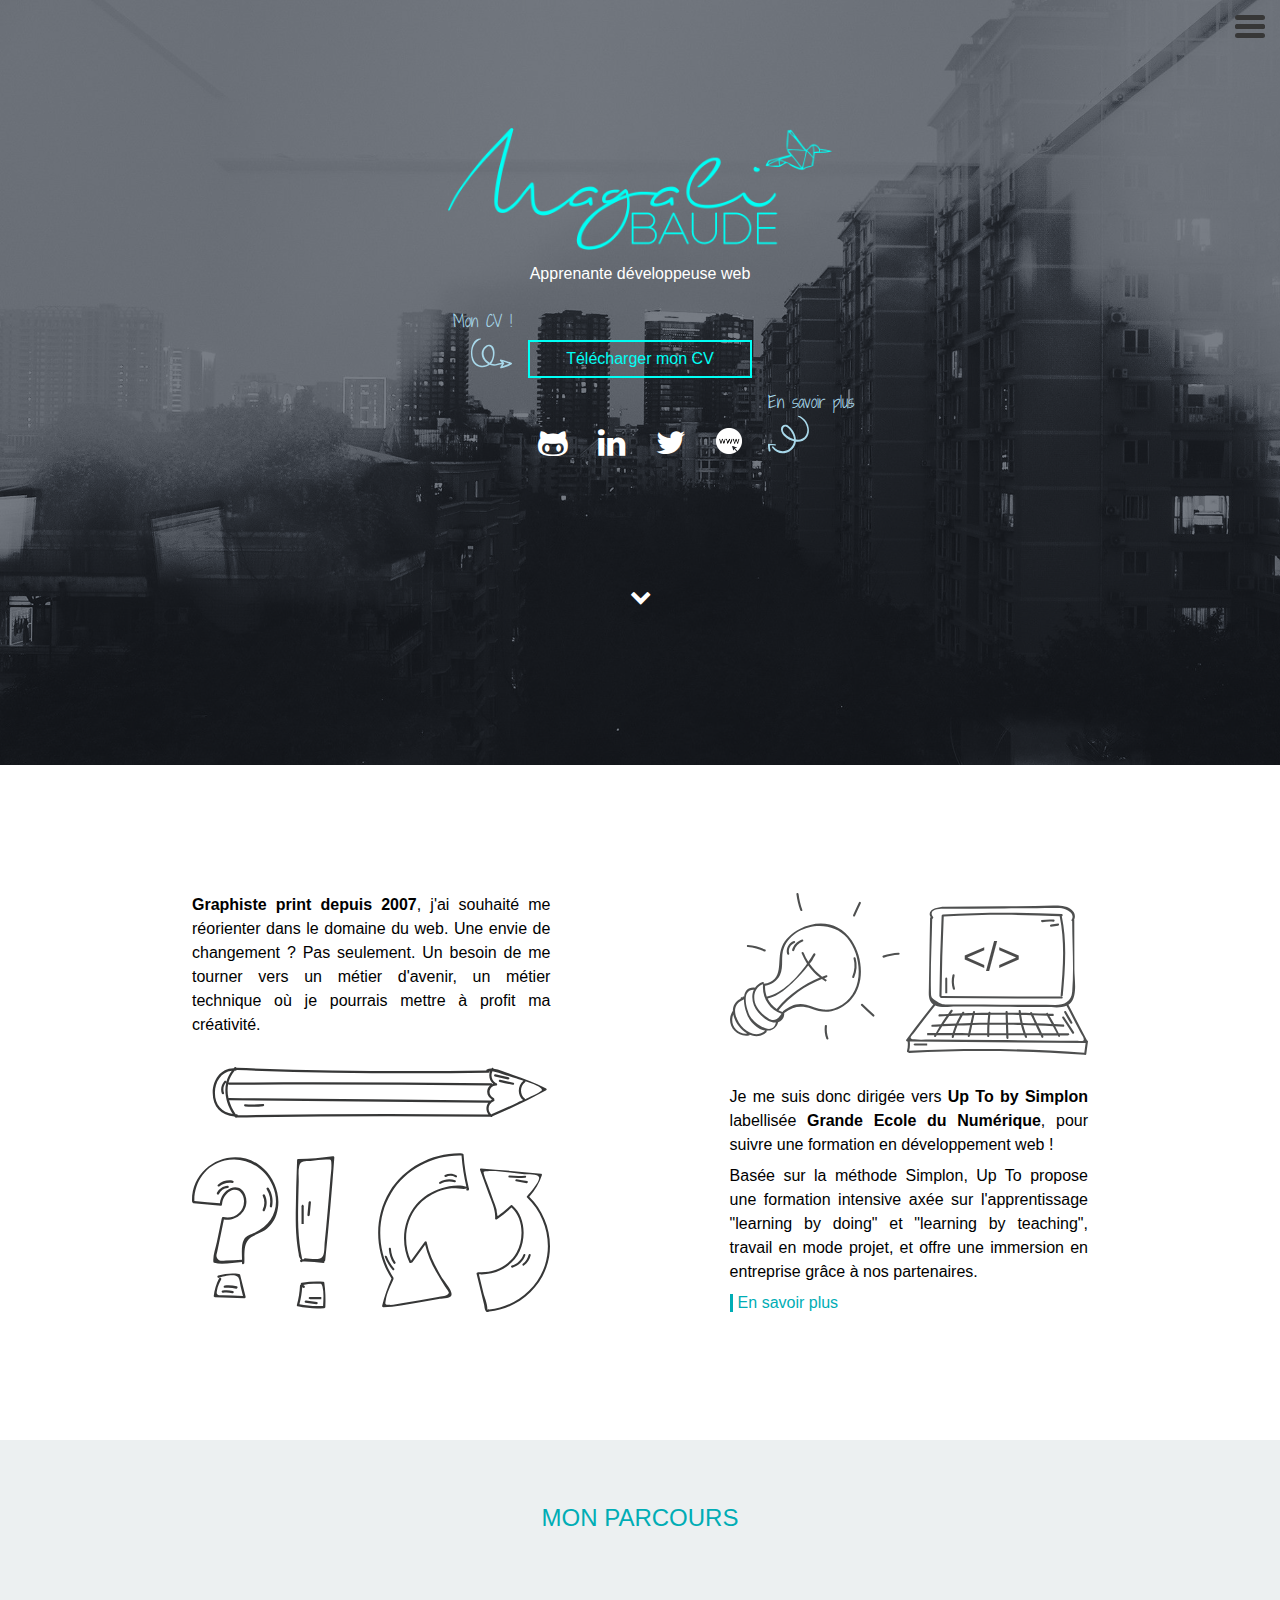
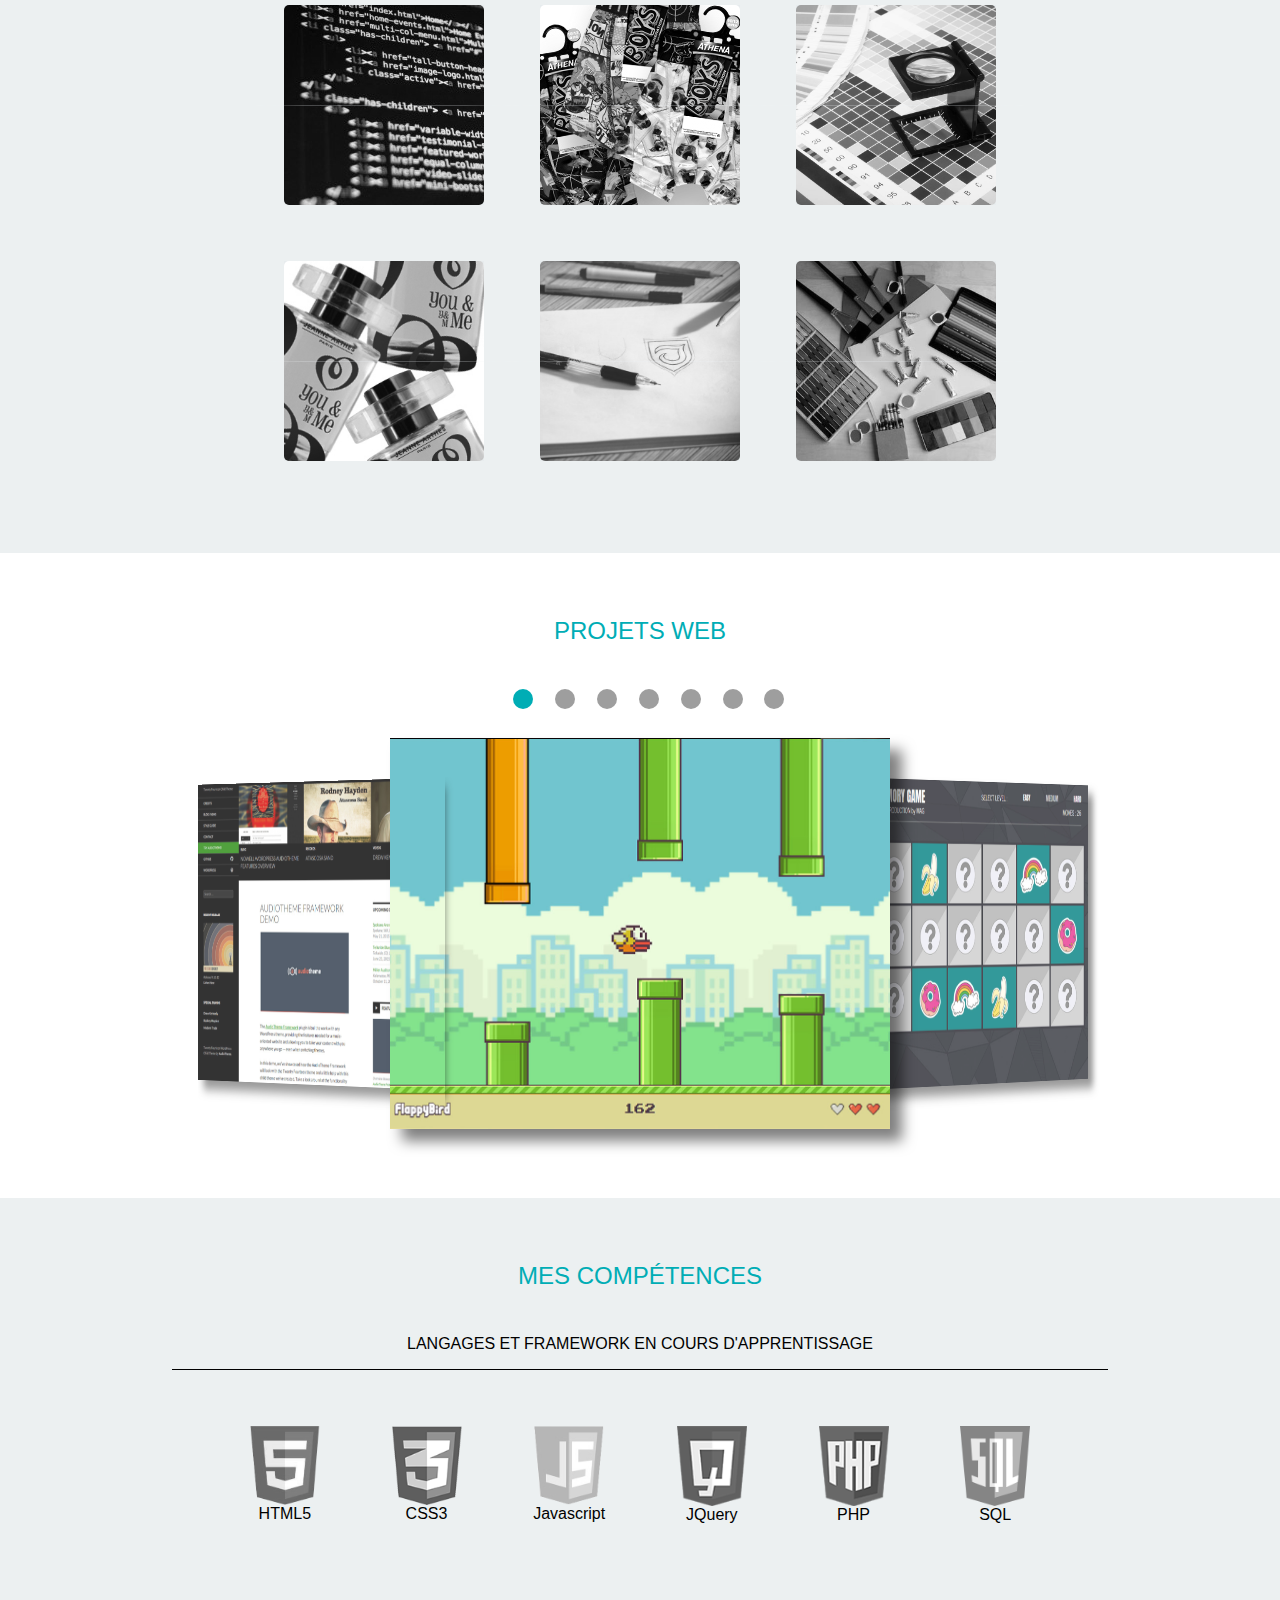
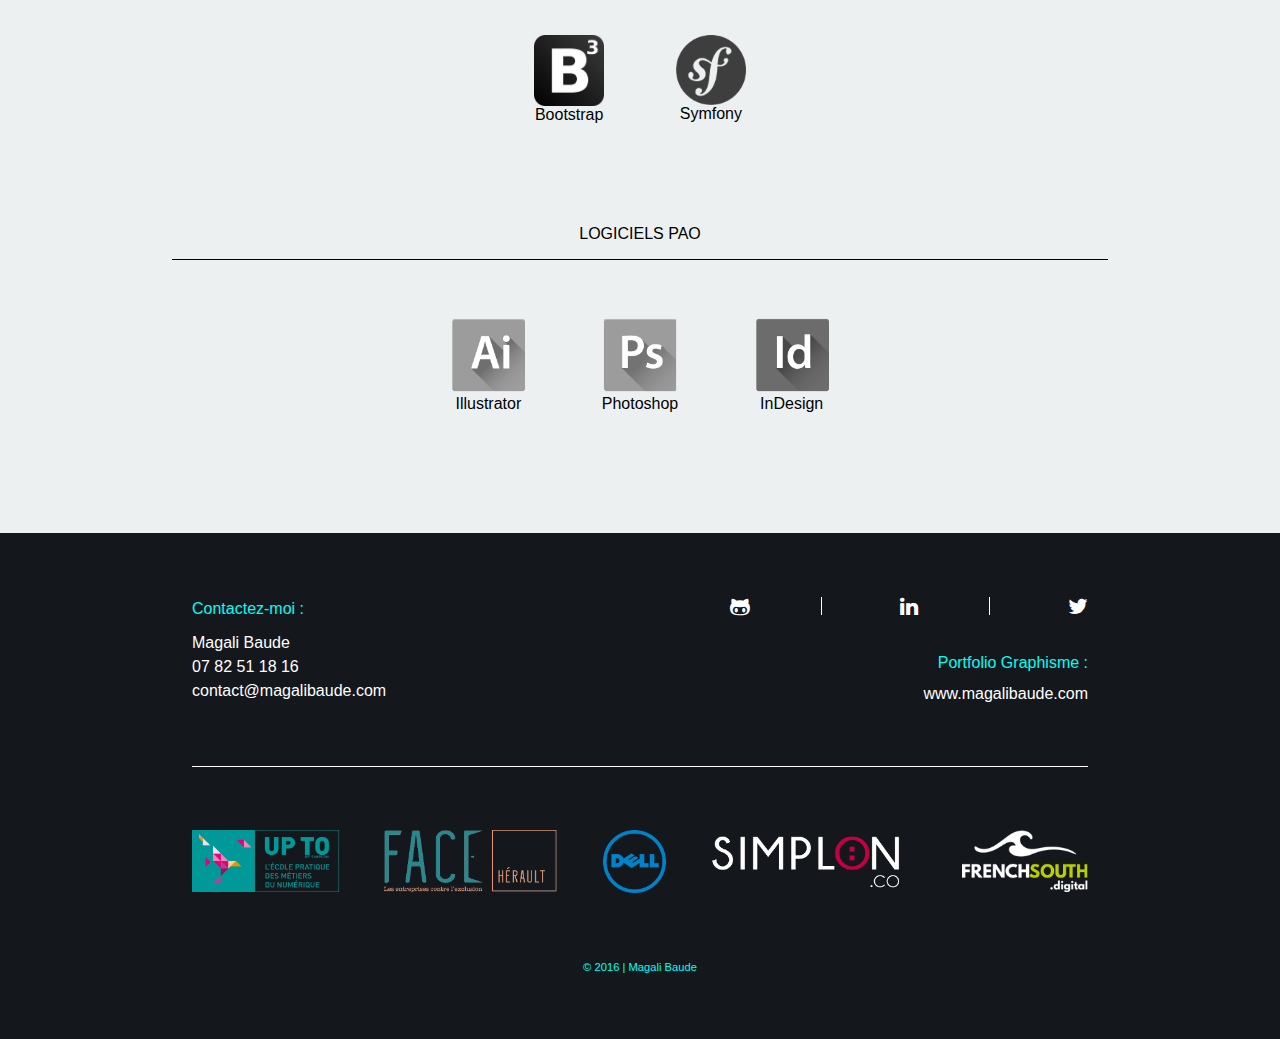
==== commit 9f2a1707: "ajout projets web" ====
--- a/index.html
+++ b/index.html
@@ -41,7 +41,7 @@
         <li><a href="#parcours" class="scroll">Parcours</a></li>
         <li><a href="#projets" class="scroll">Projets Web</a></li>
         <li><a href="#competences" class="scroll">Compétences</a></li>
-        <li><a href="#savoir" class="scroll">Mon Savoir-Faire</a></li>
+        <li><a href="#savoir" class="scroll">Savoir-Faire</a></li>
         <li><a href="#contact" class="scroll">Contact</a></li>
       </ul>
     </div>
@@ -51,59 +51,59 @@
   <!-- Header ++++++++++++++++++++++++ -->
   <header>
 
-		<div class="titre">
-
-			<img src="images/signature.png">
-			<h1>Apprenante développeuse web</h1>
-
-			<div class="downloadcv">
-
-				<div class="cv_left">
-					<p>Mon CV !</p>
-					<img src="images/swirly-arrow.svg">
-				</div>
-
-				<div class="cv_center">
-					<div class="border">
-						<a href="images/CV_Magali-Baude_2016.pdf" target="_blank">Télécharger mon CV</a>
-					</div>
-				</div>
-
-				<div class="cv_right"></div>
-
-			</div>
-
-			<div class="suivre">
-
-				<div class="suivre_left"></div>
-
-				<div class="social_icon">
-					<a href="https://github.com/magbd" title="Github" target="_blank"><i class="fa fa-github-alt fa-2x" aria-hidden="true"></i></a>
-
-					<a href="https://www.linkedin.com/in/magalibaude" title="Linkedin" target="_blank"><i class="fa fa-linkedin fa-2x" aria-hidden="true"></i></a>
-
-					<a href="https://twitter.com/MagaliBaude" title="Twitter" target="_blank"><i class="fa fa-twitter fa-2x" aria-hidden="true"></i></a>
-
-					<a href="http://magalibaude.com/" title="Portfolio Graphisme" target="_blank"><img src="images/internet_blanc.png"></a>
-				</div>
-
-				<div class="suivre_right">
-					<p>En savoir plus</p>
-					<img class="arrow" src="images/scribble.svg">
-				</div>
-
-			</div>
-
-		</div>
-
-		<div class="down shake-slow shake-constant">
-			<a href="#presentation" class="scroll downlink">
-				<i class="fa fa-chevron-down fa-lg" aria-hidden="true"></i>
-			</a>
-		</div>
-
-	</header>
-	<!-- fin header +++++++++++++++++++++ -->
+    <div class="titre">
+
+      <img src="images/signature.png">
+      <h1>Apprenante développeuse web</h1>
+
+      <div class="downloadcv">
+
+        <div class="cv_left">
+          <p>Mon CV !</p>
+          <img src="images/swirly-arrow.svg">
+        </div>
+
+        <div class="cv_center">
+          <div class="border">
+            <a href="images/CV_Magali-Baude_2016.pdf" target="_blank">Télécharger mon CV</a>
+          </div>
+        </div>
+
+        <div class="cv_right"></div>
+
+      </div>
+
+      <div class="suivre">
+
+        <div class="suivre_left"></div>
+
+        <div class="social_icon">
+          <a href="https://github.com/magbd" title="Github" target="_blank"><i class="fa fa-github-alt fa-2x" aria-hidden="true"></i></a>
+
+          <a href="https://www.linkedin.com/in/magalibaude" title="Linkedin" target="_blank"><i class="fa fa-linkedin fa-2x" aria-hidden="true"></i></a>
+
+          <a href="https://twitter.com/MagaliBaude" title="Twitter" target="_blank"><i class="fa fa-twitter fa-2x" aria-hidden="true"></i></a>
+
+          <a href="http://magalibaude.com/" title="Portfolio Graphisme" target="_blank"><img src="images/internet_blanc.png"></a>
+        </div>
+
+        <div class="suivre_right">
+          <p>En savoir plus</p>
+          <img class="arrow" src="images/scribble.svg">
+        </div>
+
+      </div>
+
+    </div>
+
+    <div class="down shake-slow shake-constant">
+      <a href="#presentation" class="scroll downlink">
+        <i class="fa fa-chevron-down fa-lg" aria-hidden="true"></i>
+      </a>
+    </div>
+
+  </header>
+  <!-- fin header +++++++++++++++++++++ -->
 
   <!-- Présentation ++++++++++++++++++ -->
   <div id="presentation">
@@ -233,144 +233,148 @@
   <!-- fin parcours ++++++++++++++++++++++++ -->
 
   <!-- Caroussel +++++++++++++++++++++++++++ -->
-	<div id="projets" class="caroussel">
-		<div class="container">
-
-			<h2>Projets Web</h2>
-
-			<div class='caroussel_diapo1'>
-				<input checked id="carou_un" name="rotation" type="radio">
-				<label for="carou_un"></label>
-				<input id="carou_deux" name="rotation" type="radio">
-				<label for="carou_deux"></label>
-				<input id="carou_trois" name="rotation" type="radio">
-				<label for="carou_trois"></label>
-				<input id="carou_quatre" name="rotation" type="radio">
-				<label for="carou_quatre"></label>
-				<input id="carou_cinq" name="rotation" type="radio">
-				<label for="carou_cinq"></label>
-				<div class="contenu_carou1">
-					<div class="caroussel1">
-						<a href="projets/donut/index.html" target="_blank"><img src="images/projet_donut.jpg" alt/></a>
-						<a href="projets/onemillion/index.html" target="_blank"><img src="images/projet_onemillion.jpg" alt/></a>
-						<a href="projets/obsidian/index.html" target="_blank"><img src="images/projet_obsidian.jpg" alt/></a>
-						<a href="projets/createpro/index.html" target="_blank"><img src="images/projet_createpro.jpg" alt/></a>
-						<a href="projets/audiotheme/index.html" target="_blank"><img src="images/projet_audiotheme.jpg" alt/></a>
-					</div>
-				</div>
-			</div>
-
-		</div>
-	</div>
-	<!-- fin carroussel +++++++++++++++++++++ -->
+  <div id="projets" class="caroussel">
+    <div class="container">
+
+      <h2>Projets Web</h2>
+
+      <div class='caroussel_diapo1'>
+        <input checked id="carou_un" name="rotation" type="radio">
+        <label for="carou_un"></label>
+        <input id="carou_deux" name="rotation" type="radio">
+        <label for="carou_deux"></label>
+        <input id="carou_trois" name="rotation" type="radio">
+        <label for="carou_trois"></label>
+        <input id="carou_quatre" name="rotation" type="radio">
+        <label for="carou_quatre"></label>
+        <input id="carou_cinq" name="rotation" type="radio">
+        <label for="carou_cinq"></label>
+        <input id="carou_six" name="rotation" type="radio">
+        <label for="carou_six"></label>
+        <input id="carou_sept" name="rotation" type="radio">
+        <label for="carou_sept"></label>
+        <div class="contenu_carou1">
+          <div class="caroussel1">
+            <a href="https://magbd.github.io/flappyBird/" target="_blank"><img src="images/projet_flappy.jpg" alt/></a>
+            <a href="https://magbd.github.io/memory-game/" target="_blank"><img src="images/projet_memory.jpg" alt/></a>
+            <a href="projets/donut/index.html" target="_blank"><img src="images/projet_donut.jpg" alt/></a>
+            <a href="projets/onemillion/index.html" target="_blank"><img src="images/projet_onemillion.jpg" alt/></a>
+            <a href="projets/obsidian/index.html" target="_blank"><img src="images/projet_obsidian.jpg" alt/></a>
+            <a href="projets/createpro/index.html" target="_blank"><img src="images/projet_createpro.jpg" alt/></a>
+            <a href="projets/audiotheme/index.html" target="_blank"><img src="images/projet_audiotheme.jpg" alt/></a>
+          </div>
+        </div>
+      </div>
+
+    </div>
+  </div>
+  <!-- fin carroussel +++++++++++++++++++++ -->
 
   <!-- Competences ++++++++++++++++++++++++ -->
-	<div id="competences">
-		<div class="container">
-
-			<h2>Compétences techniques</h2>
-
-			<div class="web">
-				<h4>Langages et framework en cours d'apprentissage</h4>
-
-				<div class="pictos ligne1">
-					<div class="element">
-						<img src="images/html_logo.png">
-						<p>HTML5</p>
-					</div>
-					<div class="element">
-						<img src="images/css_logo.png">
-						<p>CSS3</p>
-					</div>
-					<div class="element">
-						<img src="images/js_logo.png">
-						<p>Javascript</p>
-					</div>
-					<div class="element">
-						<img src="images/jquery-couleur.png">
-						<p>JQuery</p>
-					</div>
-					<div class="element">
-						<img src="images/php-couleur.png">
-						<p>PHP</p>
-					</div>
-					<div class="element">
-						<img src="images/sql-couleur_03.png">
-						<p>SQL</p>
-					</div>
-				</div>
-
-				<div class="pictos">
-					<div class="element">
-						<img src="images/bootstrap_logo.png">
-						<p>Bootstrap</p>
-					</div>
-					<div class="element">
-						<img src="images/symphony-couleur.png">
-						<p>Symfony</p>
-					</div>
-				</div>
-
-			</div>
-
-			<div class="pao">
-				<h4>Logiciels PAO</h4>
-				<div class="pictos ligne1">
-					<div class="element">
-						<img src="images/illustrator-icon.png">
-						<p>Illustrator</p>
-					</div>
-					<div class="element">
-						<img src="images/photoshop-icon.png">
-						<p>Photoshop</p>
-					</div>
-					<div class="element">
-						<img src="images/indesign-icon.png">
-						<p>InDesign</p>
-					</div>
-				</div>
-
-			</div>
-
-		</div>
-	</div>
-	<!-- fin compétences ++++++++++++++++++++++++ -->
-
-
-	<!-- Savoir-Faire ++++++++++++++++++++++++++++ -->
-	<div id="savoir">
-		<div class="container">
-			<h2>Mon savoir-faire</h2>
-
-			<div class="ligne">
-				<div class="col">
-					<h4>Identité visuelle</h4>
-					<hr>
-					<p>L'originalité d'une signature est intemporelle et lorsque je conçois l'identité d'une marque, c'est sur l'ensemble des supports de communication que je prends soin de décliner un univers graphique cohérent et homogène.</p>
-				</div>
-				<div class="col">
-					<h4>Communication</h4>
-					<hr>
-					<p>Mon expérience me permet de répondre à vos attentes graphiques, en créant des supports prints et web pour diffuser au mieux votre image.</p>
-				</div>
-			</div>
-
-			<div class="ligne">
-				<div class="col">
-					<h4>Disponibilité & réactivité</h4>
-					<hr>
-					<p>Répondre rapidement ou savoir œuvrer avec des échéances proches sont des qualités importantes.</p>
-				</div>
-				<div class="col">
-					<h4>Agilité</h4>
-					<hr>
-					<p>Savoir s'adapter aux changements et proposer des solutions pour répondre à l'évolution de la demande du client.</p>
-				</div>
-			</div>
-
-		</div>
-	</div>
-	<!-- fin Savoir-Faire ++++++++++++++++++++++++++++++++ -->
+  <div id="competences">
+    <div class="container">
+
+      <h2>Mes Compétences</h2>
+
+<!-- <div id="savoir"> -->
+
+      <!-- <div class="savoir"> -->
+        <!-- <div class="savoirCol"> -->
+          <!-- <img class="iconeCompetence" src="images/light-bulb.svg" alt=""> -->
+          <!-- <hr> -->
+          <!-- <p> -->
+            <!-- J'aime penser mon travail dans le respect et la compréhension de l'utilisateur. -->
+            <!-- Analyser, identifier et comprendre les besoins sont des étapes clés dans mon processus de travail. -->
+            <!-- J'ai trouvé dans le web une façon de mieux communiquer ! -->
+          <!-- </p> -->
+        <!-- </div> -->
+        <!-- <div class="savoirCol"> -->
+          <!-- <img class="iconeCompetence" src="images/checked.svg" alt=""> -->
+          <!-- <hr> -->
+          <!-- <p> -->
+            <!-- J'ai le goût des défis et j'aime chercher les solutions adaptées à chaque problématique. -->
+            <!-- J'ai le goût des défis et j'aime résoudre des problématiques techniques. -->
+          <!-- </p> -->
+        <!-- </div> -->
+        <!-- <div class="savoirCol"> -->
+          <!-- <img class="iconeCompetence" src="images/circular.svg" alt=""> -->
+          <!-- <hr> -->
+          <!-- <p> -->
+            <!-- Je lis et partage des articles de réflexion sur le design et le web sur les réseaux. -->
+          <!-- </p> -->
+        <!-- </div> -->
+      <!-- </div> -->
+
+      <!-- </div> -->
+
+      <div class="web">
+        <!-- <img src="images/browser.svg" alt=""> -->
+        <h4>Langages et framework en cours d'apprentissage</h4>
+
+        <div class="pictos ligne1">
+          <div class="element">
+            <img src="images/html_logo.png">
+            <p>HTML5</p>
+          </div>
+          <div class="element">
+            <img src="images/css_logo.png">
+            <p>CSS3</p>
+          </div>
+          <div class="element">
+            <img src="images/js_logo.png">
+            <p>Javascript</p>
+          </div>
+          <div class="element">
+            <img src="images/jquery-couleur.png">
+            <p>JQuery</p>
+          </div>
+          <div class="element">
+            <img src="images/php-couleur.png">
+            <p>PHP</p>
+          </div>
+          <div class="element">
+            <img src="images/sql-couleur_03.png">
+            <p>SQL</p>
+          </div>
+        </div>
+
+        <div class="pictos">
+          <div class="element">
+            <img src="images/bootstrap_logo.png">
+            <p>Bootstrap</p>
+          </div>
+          <div class="element">
+            <img src="images/symphony-couleur.png">
+            <p>Symfony</p>
+          </div>
+        </div>
+
+      </div>
+
+      <div class="pao">
+        <!-- <img src="images/edit.svg" alt=""> -->
+        <h4>Logiciels PAO</h4>
+        <div class="pictos ligne1">
+          <div class="element">
+            <img src="images/illustrator-icon.png">
+            <p>Illustrator</p>
+          </div>
+          <div class="element">
+            <img src="images/photoshop-icon.png">
+            <p>Photoshop</p>
+          </div>
+          <div class="element">
+            <img src="images/indesign-icon.png">
+            <p>InDesign</p>
+          </div>
+        </div>
+
+      </div>
+
+    </div>
+  </div>
+  <!-- fin compétences ++++++++++++++++++++++++ -->
+
 
   <!-- Footer +++++++++++++++++++++++++++++++++++++ -->
   <footer id="contact">
@@ -426,9 +430,9 @@
   </footer>
   <!-- fin footer +++++++++++++++++++++++++++++++++++ -->
 
-<!-- /////////////////////////////////////////////////////////// -->
-<!-- SCRIPTS -->
-<!-- /////////////////////////////////////////////////////////// -->
+  <!-- /////////////////////////////////////////////////////////// -->
+  <!-- SCRIPTS -->
+  <!-- /////////////////////////////////////////////////////////// -->
 
   <!-- JQuery +++++++++++++++++++++ -->
   <script src="https://ajax.googleapis.com/ajax/libs/jquery/3.1.1/jquery.min.js"></script>
--- a/css/style.css
+++ b/css/style.css
@@ -426,14 +426,14 @@
 			transition:1s}
 
 			.caroussel1 a{filter:blur(3px);-webkit-filter:blur(3px);opacity:.8}
-			.caroussel1 a:nth-child(1){-webkit-transform:translate3d(0,0,350px) scale(.8);transform:translate3d(0,0,350px) scale(.8)}
-			.caroussel1 a:nth-child(2){-webkit-transform:rotateY(72deg) translateZ(350px) scale(.8);transform:rotateY(72deg) translateZ(350px) scale(.8)}
-			.caroussel1 a:nth-child(3){-webkit-transform:rotateY(144deg) translateZ(350px) scale(.8);transform:rotateY(144deg) translateZ(350px) scale(.8)}
-			.caroussel1 a:nth-child(4){-webkit-transform:rotateY(216deg) translateZ(350px) scale(.8);transform:rotateY(216deg) translateZ(350px) scale(.8)}
-			.caroussel1 a:nth-child(5){-webkit-transform:rotateY(288deg) translateZ(350px) scale(.8);transform:rotateY(288deg) translateZ(350px) scale(.8)}
-			/*.caroussel1 img:nth-child(6){-webkit-transform:rotateY(225deg) translateZ(540px) scale(.8);transform:rotateY(225deg) translateZ(540px) scale(.8)}*/
-			/*.caroussel1 img:nth-child(7){-webkit-transform:rotateY(270deg) translateZ(540px) scale(.8);transform:rotateY(270deg) translateZ(540px) scale(.8)}*/
-			/*.caroussel1 img:nth-child(8){-webkit-transform:rotateY(315deg) translateZ(540px) scale(.8);transform:rotateY(315deg) translateZ(540px) scale(.8)}*/
+			.caroussel1 a:nth-child(1){-webkit-transform:translate3d(0,0,450px) scale(.8);transform:translate3d(0,0,450px) scale(.8)}
+			.caroussel1 a:nth-child(2){-webkit-transform:rotateY(52deg) translateZ(450px) scale(.8);transform:rotateY(52deg) translateZ(450px) scale(.8)}
+			.caroussel1 a:nth-child(3){-webkit-transform:rotateY(104deg) translateZ(450px) scale(.8);transform:rotateY(104deg) translateZ(450px) scale(.8)}
+			.caroussel1 a:nth-child(4){-webkit-transform:rotateY(156deg) translateZ(450px) scale(.8);transform:rotateY(156deg) translateZ(450px) scale(.8)}
+			.caroussel1 a:nth-child(5){-webkit-transform:rotateY(208deg) translateZ(450px) scale(.8);transform:rotateY(208deg) translateZ(450px) scale(.8)}
+			.caroussel1 a:nth-child(6){-webkit-transform:rotateY(260deg) translateZ(450px) scale(.8);transform:rotateY(260deg) translateZ(450px) scale(.8)}
+			.caroussel1 a:nth-child(7){-webkit-transform:rotateY(312deg) translateZ(450px) scale(.8);transform:rotateY(312deg) translateZ(450px) scale(.8)}
+			/*.caroussel1 img:nth-child(8){-webkit-transform:rotateY(315deg) translateZ(450px) scale(.8);transform:rotateY(315deg) translateZ(450px) scale(.8)}*/
 
 			.caroussel_diapo1 input[type=radio] + label {
 				cursor:pointer;
@@ -452,25 +452,25 @@
 				.caroussel_diapo1 input[name="rotation"]:checked ~ .contenu_carou1 .caroussel1 a:nth-child(n){filter:drop-shadow(12px 12px 7px hsla(0,0%,0%,.5))}
 
 				/*gauche*/
-				.caroussel_diapo1 #carou_un:checked ~ .contenu_carou1 .caroussel1{-webkit-transform:translateZ(-350px);transform:translateZ(-350px)}
-				.caroussel_diapo1 #carou_deux:checked ~ .contenu_carou1 .caroussel1{-webkit-transform:translateZ(-350px) rotateY(-72deg);transform:translateZ(-350px) rotateY(-72deg)}
-				.caroussel_diapo1 #carou_trois:checked ~ .contenu_carou1 .caroussel1{-webkit-transform:translateZ(-350px) rotateY(-144deg);transform:translateZ(-350px) rotateY(-144deg)}
-				.caroussel_diapo1 #carou_quatre:checked ~ .contenu_carou1 .caroussel1{-webkit-transform:translateZ(-350px) rotateY(-216deg);transform:translateZ(-350px) rotateY(-216deg)}
-				.caroussel_diapo1 #carou_cinq:checked ~ .contenu_carou1 .caroussel1{-webkit-transform:translateZ(-350px) rotateY(-288deg);transform:translateZ(-350px) rotateY(-288deg)}
-				/*.caroussel_diapo1 #carou_six:checked ~ .contenu_carou1 .caroussel1{-webkit-transform:translateZ(-540px) rotateY(-225deg);transform:translateZ(-540px) rotateY(-225deg)}*/
-				/*.caroussel_diapo1 #carou_sept:checked ~ .contenu_carou1 .caroussel1{-webkit-transform:translateZ(-540px) rotateY(-270deg);transform:translateZ(-540px) rotateY(-270deg)}*/
-				/*.caroussel_diapo1 #carou_huit:checked ~ .contenu_carou1 .caroussel1{-webkit-transform:translateZ(-540px) rotateY(-315deg);transform:translateZ(-540px) rotateY(-315deg)}*/
+				.caroussel_diapo1 #carou_un:checked ~ .contenu_carou1 .caroussel1{-webkit-transform:translateZ(-450px);transform:translateZ(-450px)}
+				.caroussel_diapo1 #carou_deux:checked ~ .contenu_carou1 .caroussel1{-webkit-transform:translateZ(-450px) rotateY(-52deg);transform:translateZ(-450px) rotateY(-52deg)}
+				.caroussel_diapo1 #carou_trois:checked ~ .contenu_carou1 .caroussel1{-webkit-transform:translateZ(-450px) rotateY(-104deg);transform:translateZ(-450px) rotateY(-104deg)}
+				.caroussel_diapo1 #carou_quatre:checked ~ .contenu_carou1 .caroussel1{-webkit-transform:translateZ(-450px) rotateY(-156deg);transform:translateZ(-450px) rotateY(-156deg)}
+				.caroussel_diapo1 #carou_cinq:checked ~ .contenu_carou1 .caroussel1{-webkit-transform:translateZ(-450px) rotateY(-208deg);transform:translateZ(-450px) rotateY(-208deg)}
+				.caroussel_diapo1 #carou_six:checked ~ .contenu_carou1 .caroussel1{-webkit-transform:translateZ(-450px) rotateY(-260deg);transform:translateZ(-450px) rotateY(-260deg)}
+				.caroussel_diapo1 #carou_sept:checked ~ .contenu_carou1 .caroussel1{-webkit-transform:translateZ(-450px) rotateY(-312deg);transform:translateZ(-450px) rotateY(-312deg)}
+				/*.caroussel_diapo1 #carou_huit:checked ~ .contenu_carou1 .caroussel1{-webkit-transform:translateZ(-450px) rotateY(-315deg);transform:translateZ(-450px) rotateY(-315deg)}*/
 
 
 				/*droite*/
-				.caroussel_diapo1 #carou_un:checked ~ .contenu_carou1 .caroussel1 a:nth-child(1){-webkit-transform:translateZ(350px) scale(1);transform:translateZ(350px) scale(1);opacity:1}
-				.caroussel_diapo1 #carou_deux:checked ~ .contenu_carou1 .caroussel1 a:nth-child(2){-webkit-transform:rotateY(72deg) translateZ(350px) scale(1);transform:rotateY(72deg) translateZ(350px) scale(1);opacity:1}
-				.caroussel_diapo1 #carou_trois:checked ~ .contenu_carou1 .caroussel1 a:nth-child(3){-webkit-transform:rotateY(144deg) translateZ(350px) scale(1);transform:rotateY(144deg) translateZ(350px) scale(1);opacity:1}
-				.caroussel_diapo1 #carou_quatre:checked ~ .contenu_carou1 .caroussel1 a:nth-child(4){-webkit-transform:rotateY(216deg) translateZ(350px) scale(1);transform:rotateY(216deg) translateZ(350px) scale(1);opacity:1}
-				.caroussel_diapo1 #carou_cinq:checked ~ .contenu_carou1 .caroussel1 a:nth-child(5){-webkit-transform:rotateY(288deg) translateZ(350px) scale(1);transform:rotateY(288deg) translateZ(350px) scale(1);opacity:1}
-				/*.caroussel_diapo1 #carou_six:checked ~ .contenu_carou1 .caroussel1 img:nth-child(6){-webkit-transform:rotateY(225deg) translateZ(540px) scale(1);transform:rotateY(225deg) translateZ(540px) scale(1);opacity:1}*/
-				/*.caroussel_diapo1 #carou_sept:checked ~ .contenu_carou1 .caroussel1 img:nth-child(7){-webkit-transform:rotateY(270deg) translateZ(540px) scale(1);transform:rotateY(270deg) translateZ(540px) scale(1);opacity:1}*/
-				/*.caroussel_diapo1 #carou_huit:checked ~ .contenu_carou1 .caroussel1 img:nth-child(8){-webkit-transform:rotateY(315deg) translateZ(540px) scale(1);transform:rotateY(315deg) translateZ(540px) scale(1);opacity:1}*/
+				.caroussel_diapo1 #carou_un:checked ~ .contenu_carou1 .caroussel1 a:nth-child(1){-webkit-transform:translateZ(350px) scale(1);transform:translateZ(450px) scale(1);opacity:1}
+				.caroussel_diapo1 #carou_deux:checked ~ .contenu_carou1 .caroussel1 a:nth-child(2){-webkit-transform:rotateY(52deg) translateZ(450px) scale(1);transform:rotateY(52deg) translateZ(450px) scale(1);opacity:1}
+				.caroussel_diapo1 #carou_trois:checked ~ .contenu_carou1 .caroussel1 a:nth-child(3){-webkit-transform:rotateY(104deg) translateZ(450px) scale(1);transform:rotateY(104deg) translateZ(450px) scale(1);opacity:1}
+				.caroussel_diapo1 #carou_quatre:checked ~ .contenu_carou1 .caroussel1 a:nth-child(4){-webkit-transform:rotateY(156deg) translateZ(450px) scale(1);transform:rotateY(156deg) translateZ(450px) scale(1);opacity:1}
+				.caroussel_diapo1 #carou_cinq:checked ~ .contenu_carou1 .caroussel1 a:nth-child(5){-webkit-transform:rotateY(208deg) translateZ(450px) scale(1);transform:rotateY(208deg) translateZ(450px) scale(1);opacity:1}
+				.caroussel_diapo1 #carou_six:checked ~ .contenu_carou1 .caroussel1 a:nth-child(6){-webkit-transform:rotateY(260deg) translateZ(450px) scale(1);transform:rotateY(260deg) translateZ(450px) scale(1);opacity:1}
+				.caroussel_diapo1 #carou_sept:checked ~ .contenu_carou1 .caroussel1 a:nth-child(7){-webkit-transform:rotateY(312deg) translateZ(450px) scale(1);transform:rotateY(312deg) translateZ(450px) scale(1);opacity:1}
+				/*.caroussel_diapo1 #carou_huit:checked ~ .contenu_carou1 .caroussel1 img:nth-child(8){-webkit-transform:rotateY(315deg) translateZ(450px) scale(1);transform:rotateY(315deg) translateZ(450px) scale(1);opacity:1}*/
 
 /*COMPETENCES ////////////////////////////////*/
 #competences {
@@ -538,31 +538,44 @@
 }
 
 /*SAVOIR FAIRE //////////////////////////////*/
-#savoir {
-  display: flex;
-  flex-direction: column;
-  padding: 5% 0 10% 0;
-}
-
-#savoir .ligne {
-  display: flex;
+/*#savoir {
+  display: flex;
+  flex-direction: column;
+}*/
+
+.savoir {
+  /*display: flex;
   flex-direction: row;
   flex-wrap: wrap;
+  justify-content: space-between;*/
+  display: flex;
   justify-content: space-between;
-  margin-top: 50px;
-
-}
-
-#savoir .col {
-  display: flex;
-  flex-direction: column;
-  width: 40%
-
-}
-
-#savoir hr {
+  flex-wrap: wrap;
+  /*height: 250px;*/
+  height: 25%;
+}
+
+.savoirCol {
+  /*display: flex;
+  flex-direction: column;
+  width: 28%;
+  text-align: justify;*/
+  display: flex;
+  flex-direction: column;
+  width: 28%;
+  text-align: justify;
+}
+
+.savoirCol hr {
   margin-bottom: 15px;
 }
+
+.iconeCompetence{
+  margin-bottom: 5%;
+  height: 20%;
+  filter: opacity(75%);
+}
+
 
 /*FOOTER ///////////////////////////////*/
 footer {
